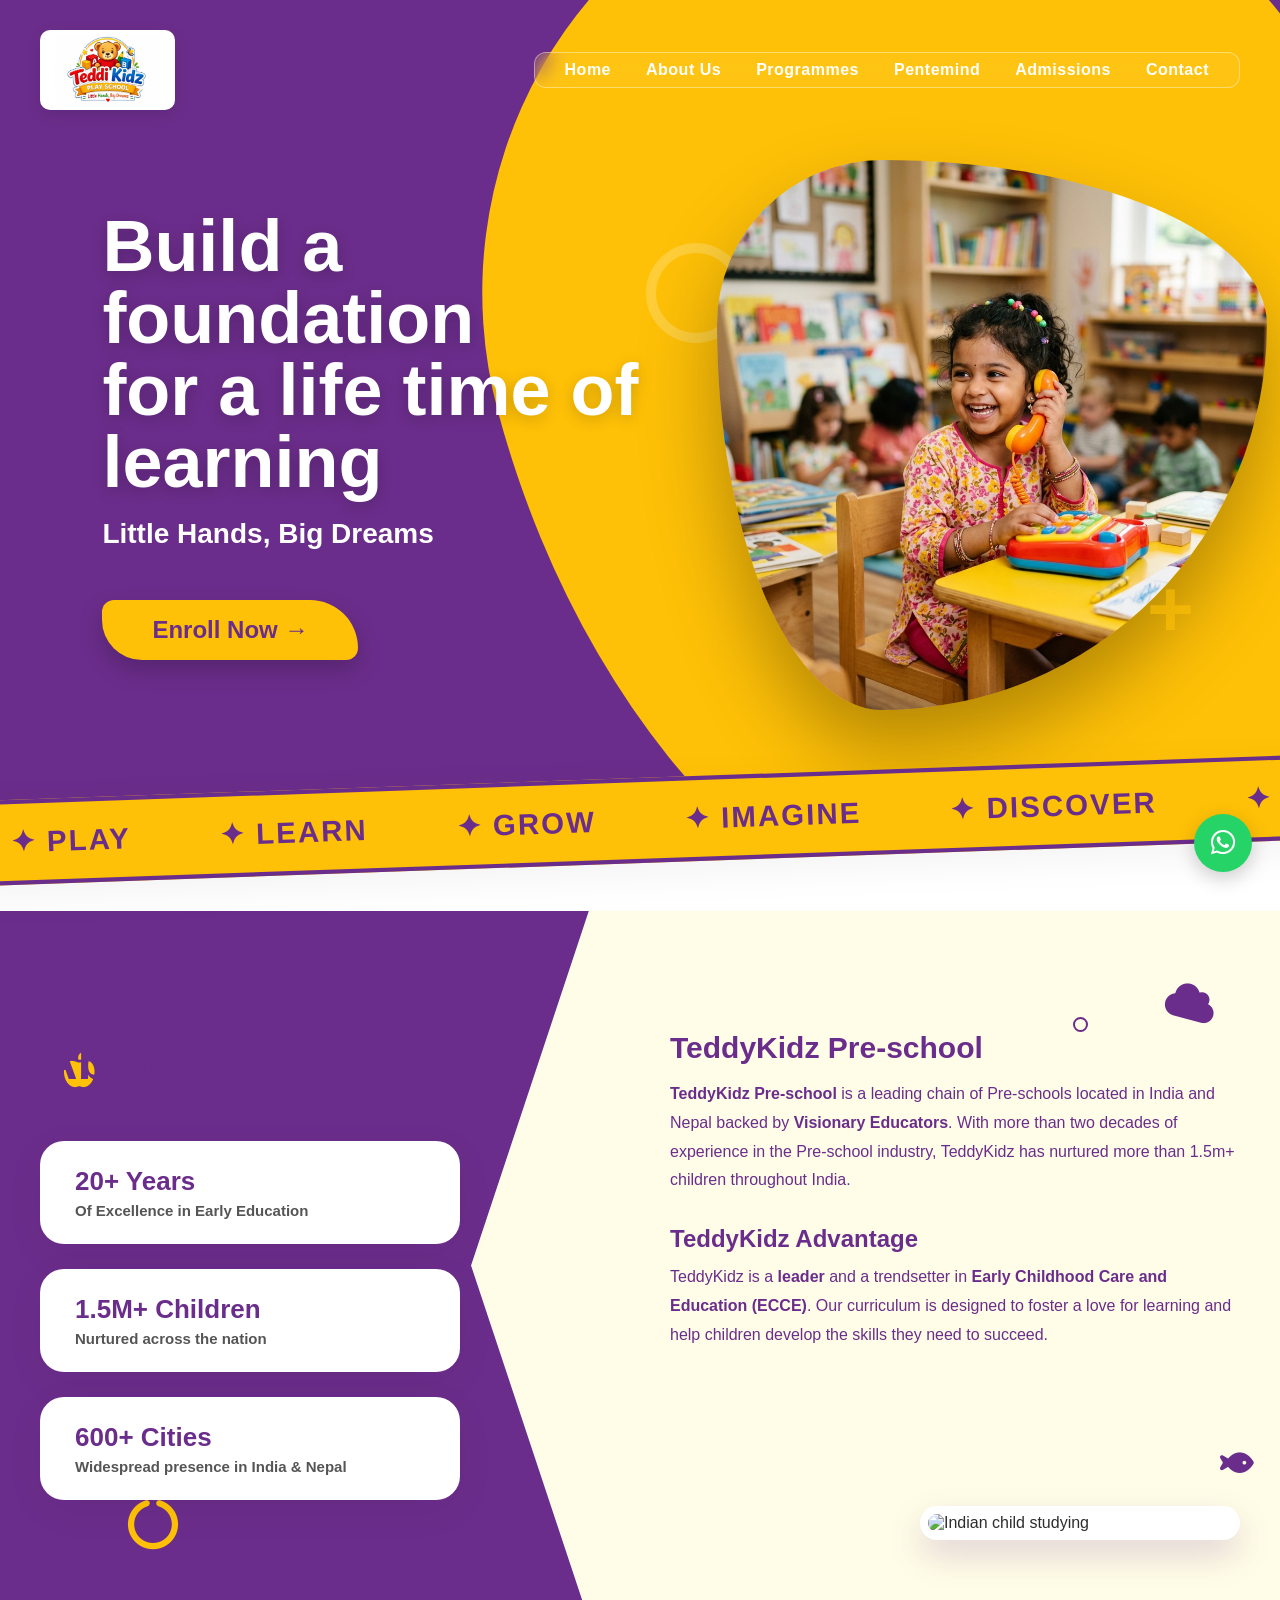
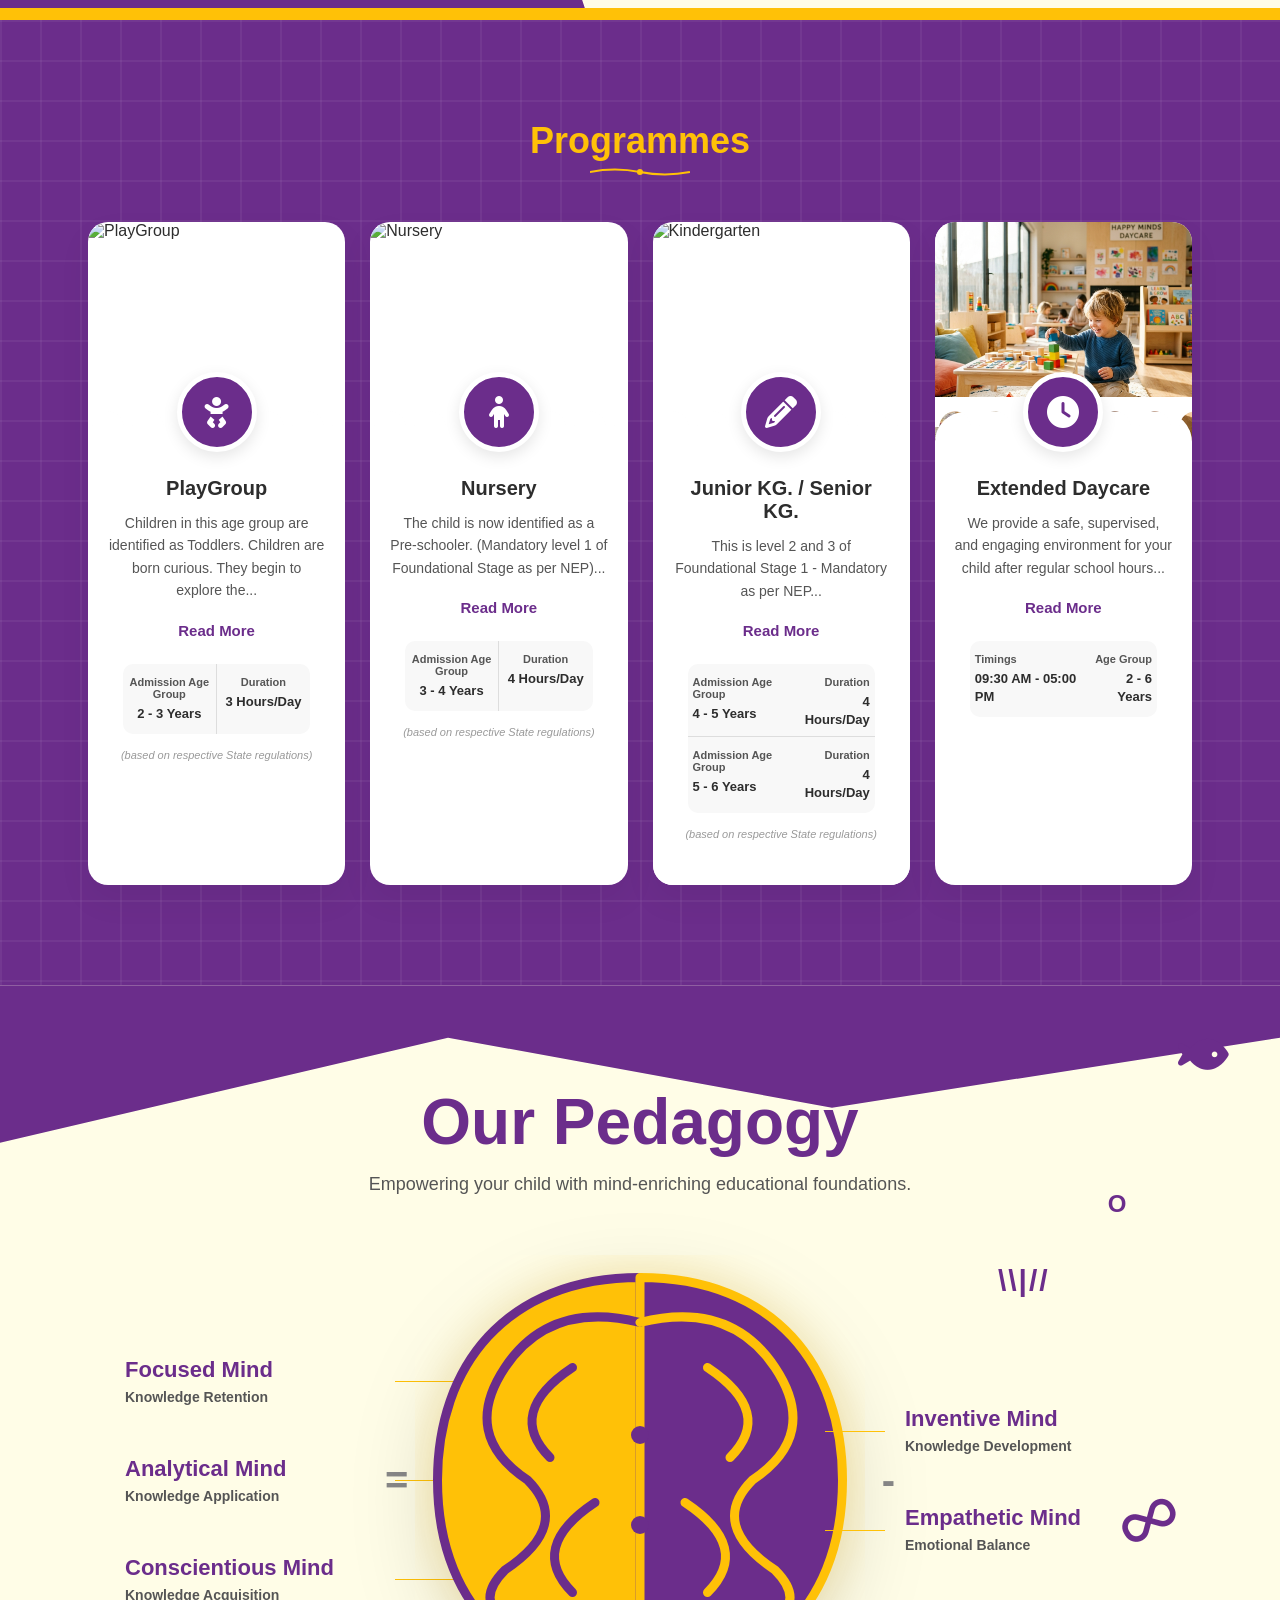
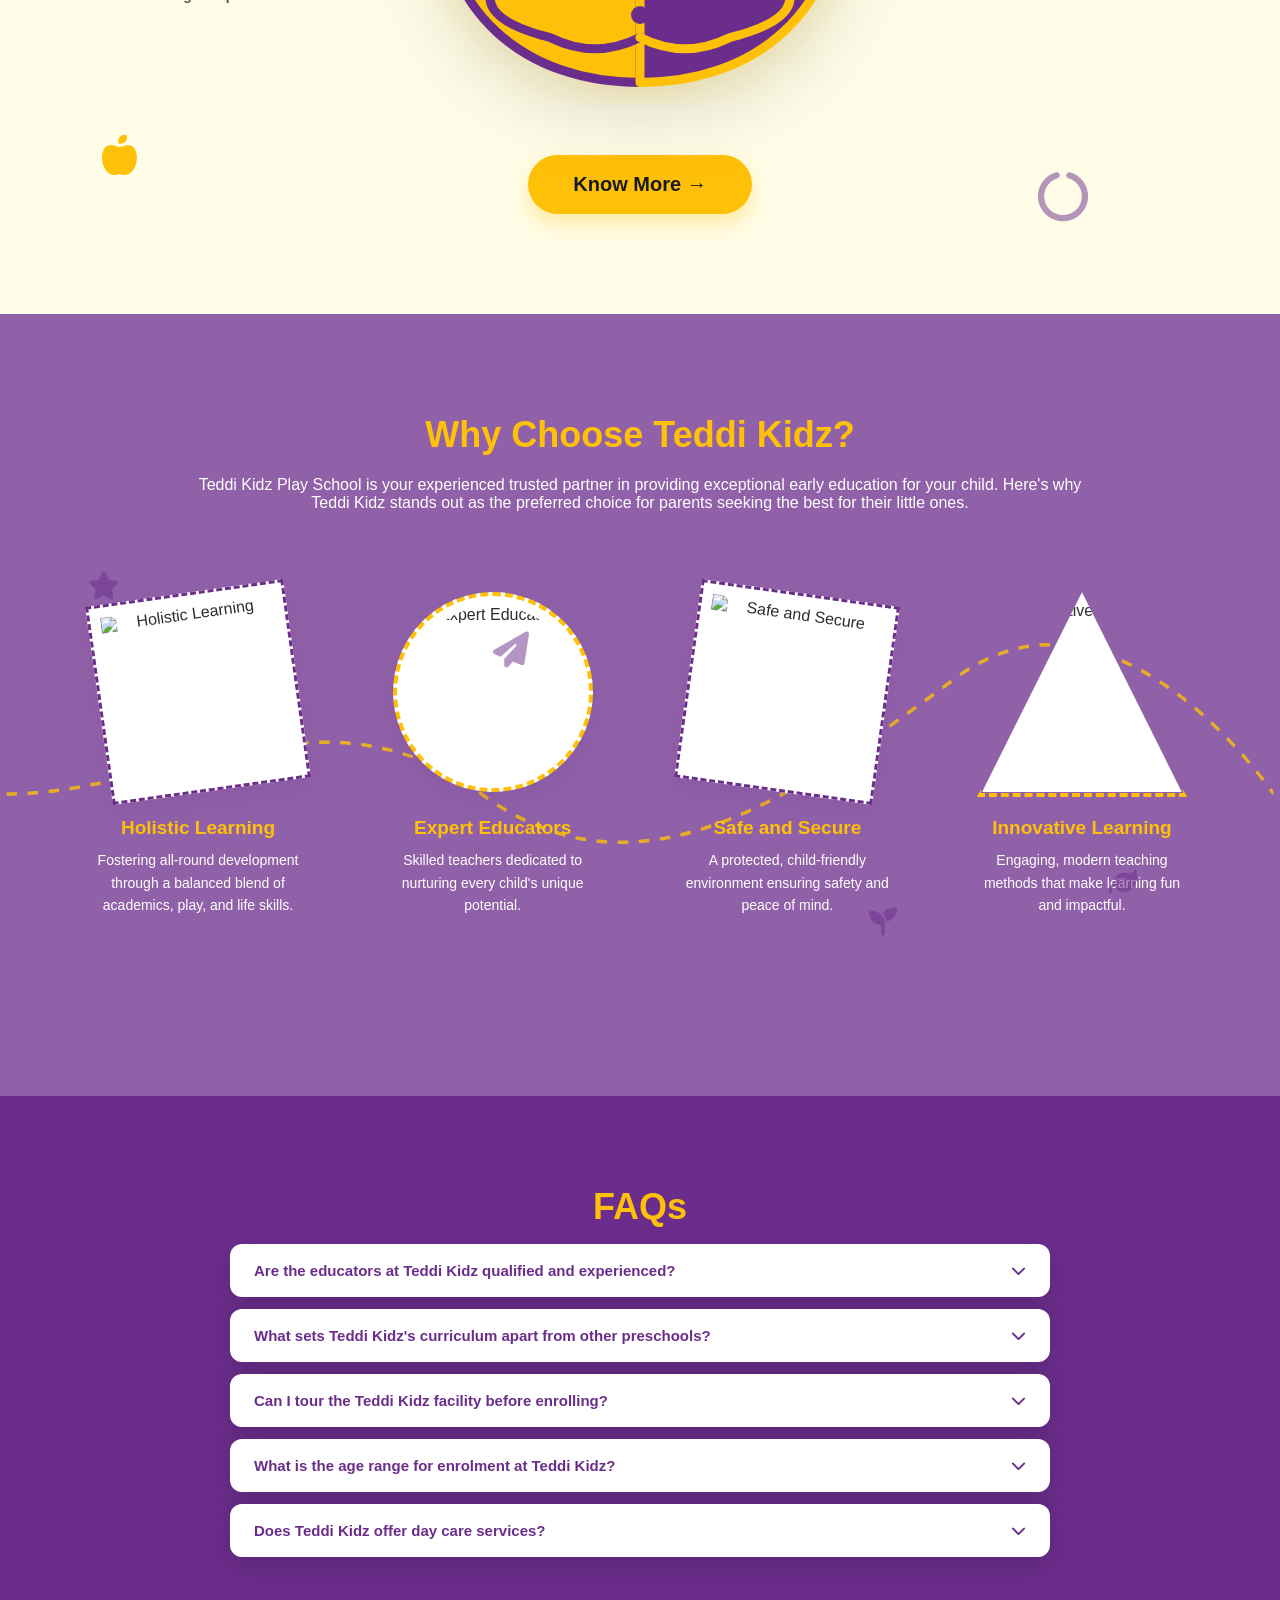
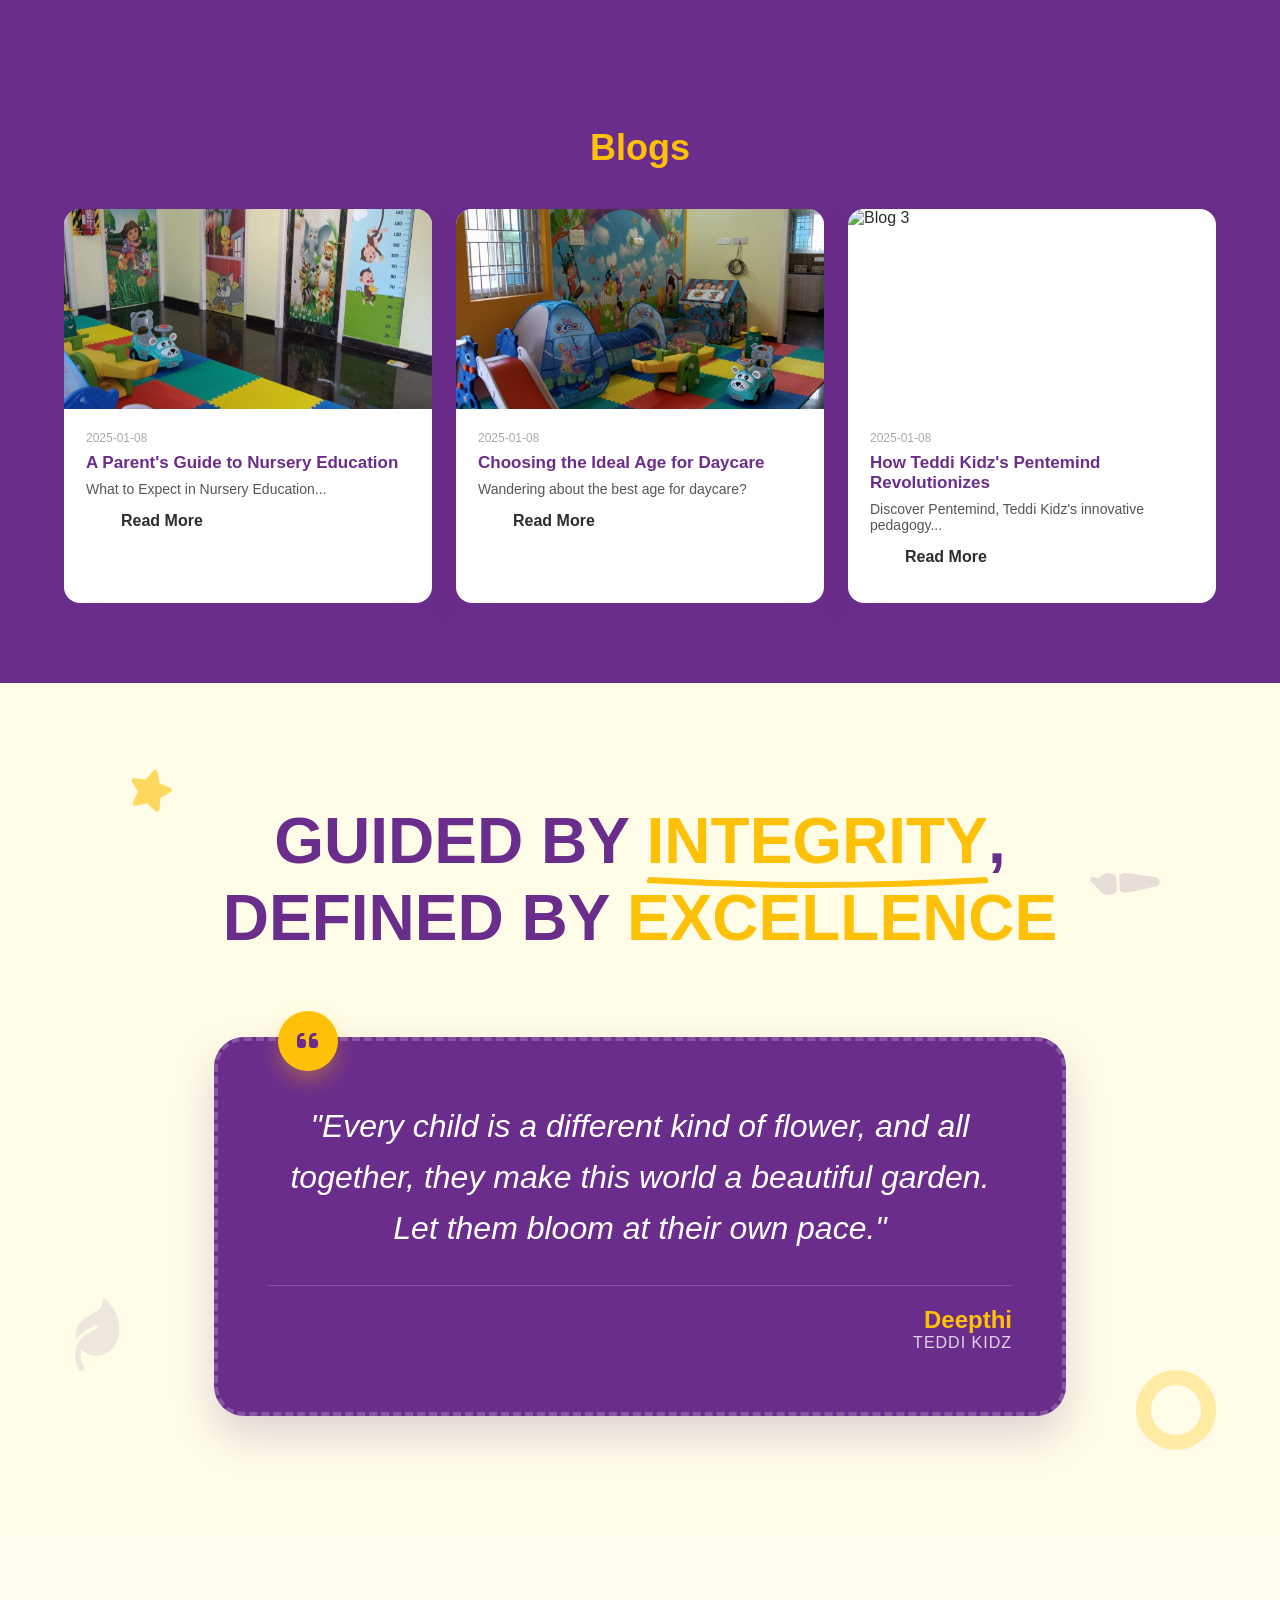
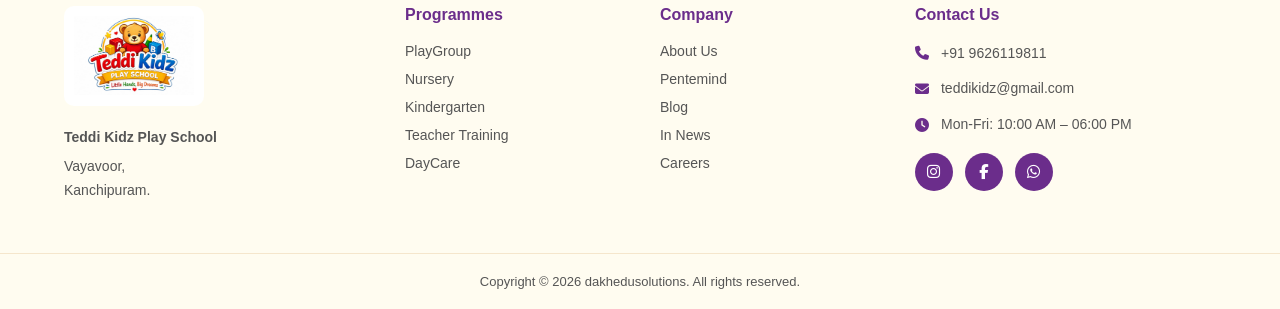
==== index.html @ d8e15eae "Remove Ms. from name" ====
<!DOCTYPE html>
<html lang="en">
<head>
    <meta charset="UTF-8">
    <meta name="viewport" content="width=device-width, initial-scale=1.0">
    <title>TeddyKidz - Build a Foundation for a Lifetime of Learning</title>
    <meta name="description" content="TeddyKidz Preschool - Nurturing little minds with love and creativity. Admission Open!">
    <link rel="preconnect" href="https://fonts.googleapis.com">
    <link rel="preconnect" href="https://fonts.gstatic.com" crossorigin>
    <link href="https://fonts.googleapis.com/css2?family=Outfit:wght@300;400;500;600;700;800;900&display=swap" rel="stylesheet">
    <link rel="stylesheet" href="https://cdnjs.cloudflare.com/ajax/libs/font-awesome/6.5.0/css/all.min.css">
    <link rel="stylesheet" href="style.css">
</head>
<body class="loading">

<!-- ========== HEADER ========== -->
<header class="site-header">
    <nav class="navbar">
        <div class="navbar-inner">
            <a href="#" class="brand">
                <img src="logo.jpg" alt="Teddi Kidz Logo" class="header-logo">
            </a>
            <button class="hamburger" id="hamburger">
                <i class="fas fa-bars"></i>
            </button>
            <div class="main-nav-wrapper">
                <ul class="main-nav" id="main-nav">
                    <li><a href="#home">Home</a></li>
                    <li><a href="#about">About Us</a></li>
                    <li><a href="#programmes">Programmes</a></li>
                    <li><a href="#pedagogy">Pentemind</a></li>
                    <li><a href="#admissions">Admissions</a></li>
                    <li><a href="#contact">Contact</a></li>
                </ul>
            </div>
        </div>
    </nav>
</header>

<!-- ========== HERO ========== -->
<section class="hero" id="home">
    <div class="hero-bg-blobs">
        <div class="blob-1"></div>
        <div class="blob-2"></div>
    </div>
    
    <div class="hero-content">
        <h1>Build a foundation<br>for a life time of<br>learning</h1>
        <p class="hero-tagline">Little Hands, Big Dreams</p>
        <div class="enroll-banner">
            Enroll Now &rarr;
        </div>
    </div>
    
    <div class="hero-right">
        <div class="hero-child-frame">
            <img src="hero_child_1778593123936.png" alt="Happy child" class="hero-child-img">
        </div>
        <div class="deco-plus">+</div>
        <div class="deco-squiggle"></div>
    </div>
</section>

<!-- ========== SCROLLING MARQUEE (Lavender Style) ========== -->
<div class="marquee-wrapper">
    <div class="marquee-content">
        <span>✦ Play</span>
        <span>✦ Learn</span>
        <span>✦ Grow</span>
        <span>✦ Imagine</span>
        <span>✦ Discover</span>
        <span>✦ Play</span>
        <span>✦ Learn</span>
        <span>✦ Grow</span>
        <span>✦ Imagine</span>
        <span>✦ Discover</span>
        <!-- Duplicated for seamless loop -->
        <span>✦ Play</span>
        <span>✦ Learn</span>
        <span>✦ Grow</span>
        <span>✦ Imagine</span>
        <span>✦ Discover</span>
        <span>✦ Play</span>
        <span>✦ Learn</span>
        <span>✦ Grow</span>
        <span>✦ Imagine</span>
        <span>✦ Discover</span>
    </div>
</div>

<!-- ========== ABOUT US ========== -->
<section class="about" id="about">
    <div class="about-wave-bg"></div>
    
    <!-- Floating Doodles -->
    <i class="fas fa-circle-notch doodle d-spiral"></i>
    <i class="fas fa-apple-alt doodle d-apple"></i>
    <i class="fas fa-fish doodle d-fish"></i>
    <i class="fas fa-cloud doodle d-balloon" style="transform: rotate(15deg);"></i>
    <div class="doodle d-circle" style="top: 15%; right: 15%;"></div>
    <div class="doodle d-circle" style="bottom: 25%; left: 35%;"></div>

    <div class="about-container">
        <div class="about-purple-side">
            <h2 class="section-title">About Us</h2>
            <div class="stat-cards-vertical">
                <div class="stat-card-rect" data-reveal>
                    <h5>20+ Years</h5>
                    <p>Of Excellence in Early Education</p>
                </div>
                <div class="stat-card-rect" data-reveal>
                    <h5>1.5M+ Children</h5>
                    <p>Nurtured across the nation</p>
                </div>
                <div class="stat-card-rect" data-reveal>
                    <h5>600+ Cities</h5>
                    <p>Widespread presence in India & Nepal</p>
                </div>
            </div>
        </div>

        <div class="about-cream-side">
            <div class="about-text-content" data-reveal>
                <h3>TeddyKidz Pre-school</h3>
                <p><strong>TeddyKidz Pre-school</strong> is a leading chain of Pre-schools located in India and Nepal backed by <strong>Visionary Educators</strong>. With more than two decades of experience in the Pre-school industry, TeddyKidz has nurtured more than 1.5m+ children throughout India.</p>
                
                <h4>TeddyKidz Advantage</h4>
                <p>TeddyKidz is a <strong>leader</strong> and a trendsetter in <strong>Early Childhood Care and Education (ECCE)</strong>. Our curriculum is designed to foster a love for learning and help children develop the skills they need to succeed.</p>
            </div>
            
            <div class="about-child-bottom" data-reveal>
                <img src="https://images.unsplash.com/photo-1509062522246-3755977927d7?q=80&w=2170&auto=format&fit=crop" alt="Indian child studying" class="about-child-photo-contained">
            </div>
        </div>
    </div>
    <div class="yellow-stripe"></div>
</section>

<!-- ========== PROGRAMMES ========== -->
<section class="programmes" id="programmes">
    <div class="container">
        <h2 class="section-title">Programmes</h2>
        
        <div class="prog-grid">
            <!-- Card 1: PlayGroup -->
            <div class="prog-card" data-reveal>
                <div class="prog-img">
                    <img src="https://images.unsplash.com/photo-1503676260728-1c00da094a0b?ixlib=rb-4.0.3&auto=format&fit=crop&w=800&q=80" alt="PlayGroup">
                </div>
                <div class="prog-content-wrap">
                    <div class="prog-icon-overlap"><i class="fas fa-baby"></i></div>
                    <div class="prog-body">
                        <h3>PlayGroup</h3>
                        <p>Children in this age group are identified as Toddlers. Children are born curious. They begin to explore the...</p>
                        <a href="#" class="prog-read-more">Read More</a>
                        
                        <div class="prog-info-box">
                            <div class="info-item">
                                <label>Admission Age Group</label>
                                <span>2 - 3 Years</span>
                            </div>
                            <div class="info-item">
                                <label>Duration</label>
                                <span>3 Hours/Day</span>
                            </div>
                        </div>
                        <div class="prog-footer-note">(based on respective State regulations)</div>
                    </div>
                </div>
            </div>

            <!-- Card 2: Nursery -->
            <div class="prog-card" data-reveal>
                <div class="prog-img">
                    <img src="https://images.unsplash.com/photo-1516627145497-ae6968895b74?ixlib=rb-4.0.3&auto=format&fit=crop&w=800&q=80" alt="Nursery">
                </div>
                <div class="prog-content-wrap">
                    <div class="prog-icon-overlap"><i class="fas fa-child"></i></div>
                    <div class="prog-body">
                        <h3>Nursery</h3>
                        <p>The child is now identified as a Pre-schooler. (Mandatory level 1 of Foundational Stage as per NEP)...</p>
                        <a href="#" class="prog-read-more">Read More</a>
                        
                        <div class="prog-info-box">
                            <div class="info-item">
                                <label>Admission Age Group</label>
                                <span>3 - 4 Years</span>
                            </div>
                            <div class="info-item">
                                <label>Duration</label>
                                <span>4 Hours/Day</span>
                            </div>
                        </div>
                        <div class="prog-footer-note">(based on respective State regulations)</div>
                    </div>
                </div>
            </div>

            <!-- Card 3: Junior KG. / Senior KG. -->
            <div class="prog-card" data-reveal>
                <div class="prog-img">
                    <img src="https://images.unsplash.com/photo-1509062522246-3755977927d7?ixlib=rb-4.0.3&auto=format&fit=crop&w=800&q=80" alt="Kindergarten">
                </div>
                <div class="prog-content-wrap">
                    <div class="prog-icon-overlap"><i class="fas fa-pencil-alt"></i></div>
                    <div class="prog-body">
                        <h3>Junior KG. / Senior KG.</h3>
                        <p>This is level 2 and 3 of Foundational Stage 1 - Mandatory as per NEP...</p>
                        <a href="#" class="prog-read-more">Read More</a>
                        
                        <div class="prog-info-box">
                            <div class="info-item" style="border-bottom: 1px solid #ddd; border-right: none; grid-column: span 2; padding-bottom: 8px;">
                                <div style="display:flex; justify-content:space-between; width:100%;">
                                    <div style="text-align:left;">
                                        <label>Admission Age Group</label>
                                        <span>4 - 5 Years</span>
                                    </div>
                                    <div style="text-align:right;">
                                        <label>Duration</label>
                                        <span>4 Hours/Day</span>
                                    </div>
                                </div>
                            </div>
                            <div class="info-item" style="grid-column: span 2; border-right: none;">
                                <div style="display:flex; justify-content:space-between; width:100%;">
                                    <div style="text-align:left;">
                                        <label>Admission Age Group</label>
                                        <span>5 - 6 Years</span>
                                    </div>
                                    <div style="text-align:right;">
                                        <label>Duration</label>
                                        <span>4 Hours/Day</span>
                                    </div>
                                </div>
                            </div>
                        </div>
                        <div class="prog-footer-note">(based on respective State regulations)</div>
                    </div>
                </div>
            </div>

            <!-- Card 4: Extended Daycare -->
            <div class="prog-card" data-reveal>
                <div class="prog-img">
                    <img src="daycare_kids.png" alt="Daycare">
                </div>
                <div class="prog-content-wrap">
                    <div class="prog-icon-overlap"><i class="fas fa-clock"></i></div>
                    <div class="prog-body">
                        <h3>Extended Daycare</h3>
                        <p>We provide a safe, supervised, and engaging environment for your child after regular school hours...</p>
                        <a href="#" class="prog-read-more">Read More</a>
                        
                        <div class="prog-info-box">
                            <div class="info-item" style="grid-column: span 2; border-right: none;">
                                <div style="display:flex; justify-content:space-between; width:100%;">
                                    <div style="text-align:left;">
                                        <label>Timings</label>
                                        <span>09:30 AM - 05:00 PM</span>
                                    </div>
                                    <div style="text-align:right;">
                                        <label>Age Group</label>
                                        <span>2 - 6 Years</span>
                                    </div>
                                </div>
                            </div>
                        </div>
                    </div>
                </div>
            </div>
        </div>
    </div>
</section>

<!-- ========== OUR PEDAGOGY ========== -->
<section class="pedagogy-full-layout" id="pedagogy">
    <div class="pedagogy-wave-bg-full"></div>
    

    <!-- Floating Doodles -->
    <i class="fas fa-apple-alt doodle d-apple-full"></i>
    <i class="fas fa-fish doodle d-fish-full"></i>
    <i class="fas fa-circle-notch doodle d-spiral-full"></i>
    
    <!-- Decorative Accents -->
    <div class="doodle d-sunburst">\\|//</div>
    <div class="doodle d-circle-accent">O</div>
    <div class="doodle d-infinity"><i class="fas fa-infinity"></i></div>

    <div class="pedagogy-full-container">
        <!-- Header -->
        <div class="pedagogy-header">
            <h2 class="section-title center mockup-title">Our Pedagogy</h2>
            <p class="pedagogy-subtitle">Empowering your child with mind-enriching educational foundations.</p>
        </div>
        
        <!-- Content Grid -->
        <div class="pedagogy-grid-full">
            <!-- Left Column -->
            <div class="mind-col-full left-col">
                <div class="mind-label-full" data-reveal>
                    <strong>Focused Mind</strong>
                    <span>Knowledge Retention</span>
                    <div class="mind-line-full"></div>
                </div>
                <div class="mind-label-full" data-reveal>
                    <strong>Analytical Mind</strong>
                    <span>Knowledge Application</span>
                    <div class="mind-line-full"></div>
                </div>
                <div class="mind-label-full" data-reveal>
                    <strong>Conscientious Mind</strong>
                    <span>Knowledge Acquisition</span>
                    <div class="mind-line-full"></div>
                </div>
            </div>

            <!-- Center Brain Graphic -->
            <div class="brain-graphic-full" data-reveal>
                <div class="equals-sign">=</div>
                <div class="minus-sign">-</div>
                <svg class="brain-svg-full" viewBox="0 0 200 200" xmlns="http://www.w3.org/2000/svg">
                    <!-- Outer Glow -->
                    <circle cx="100" cy="100" r="95" fill="var(--yellow)" opacity="0.2" filter="blur(10px)" />
                    
                    <!-- Left Hemisphere (Yellow) -->
                    <path d="M100,10 C40,10 10,50 10,100 C10,160 50,190 100,190 L100,10 Z" fill="var(--yellow)" stroke="var(--purple)" stroke-width="4" stroke-linejoin="round"/>
                    
                    <!-- Right Hemisphere (Purple) -->
                    <path d="M100,10 C160,10 190,50 190,100 C190,160 150,190 100,190 L100,10 Z" fill="var(--purple)" stroke="var(--yellow)" stroke-width="4" stroke-linejoin="round"/>
                    
                    <!-- Gyri details (Left) -->
                    <path d="M100,30 Q60,20 40,50 Q20,80 50,100 Q70,120 40,140 Q20,160 60,170 Q80,180 100,170" fill="none" stroke="var(--purple)" stroke-width="4" stroke-linecap="round" stroke-linejoin="round"/>
                    <path d="M70,50 Q40,70 60,90" fill="none" stroke="var(--purple)" stroke-width="4" stroke-linecap="round"/>
                    <path d="M80,110 Q50,130 70,150" fill="none" stroke="var(--purple)" stroke-width="4" stroke-linecap="round"/>
                    
                    <!-- Gyri details (Right) -->
                    <path d="M100,30 Q140,20 160,50 Q180,80 150,100 Q130,120 160,140 Q180,160 140,170 Q120,180 100,170" fill="none" stroke="var(--yellow)" stroke-width="4" stroke-linecap="round" stroke-linejoin="round"/>
                    <path d="M130,50 Q160,70 140,90" fill="none" stroke="var(--yellow)" stroke-width="4" stroke-linecap="round"/>
                    <path d="M120,110 Q150,130 130,150" fill="none" stroke="var(--yellow)" stroke-width="4" stroke-linecap="round"/>
                    
                    <!-- Center Line & Dots -->
                    <circle cx="100" cy="80" r="4" fill="#6B2D8B" />
                    <circle cx="100" cy="120" r="4" fill="#6B2D8B" />
                    <circle cx="100" cy="160" r="4" fill="#6B2D8B" />
                </svg>
            </div>

            <!-- Right Column -->
            <div class="mind-col-full right-col">
                <div class="mind-label-full" data-reveal>
                    <div class="mind-line-full"></div>
                    <strong>Inventive Mind</strong>
                    <span>Knowledge Development</span>
                </div>
                <div class="mind-label-full" data-reveal>
                    <div class="mind-line-full"></div>
                    <strong>Empathetic Mind</strong>
                    <span>Emotional Balance</span>
                </div>
            </div>
        </div>

        <div class="pedagogy-footer-full">
            <a href="#" class="btn btn-yellow-pill">Know More &rarr;</a>
        </div>
    </div>
</section>


<!-- ========== WHY CHOOSE US ========== -->
<section class="whyus" id="whyus">
    <!-- Background Video & Purple Overlay -->
    <video autoplay loop muted playsinline class="whyus-bg-video">
        <source src="WhatsApp%20Video%202026-05-10%20at%2013.29.39.mp4" type="video/mp4">
    </video>
    <div class="whyus-bg-overlay"></div>

    <div class="container">
        <h2 class="section-title center">Why Choose Teddi Kidz?</h2>
        <p class="section-subtitle">Teddi Kidz Play School is your experienced trusted partner in providing exceptional early education for your child. Here's why Teddi Kidz stands out as the preferred choice for parents seeking the best for their little ones.</p>
        
        <div class="why-path-container">
            <!-- Curved Path SVG -->
            <svg class="why-svg-path" viewBox="0 0 1200 300" preserveAspectRatio="none">
                <path d="M0,150 C150,150 300,50 450,150 C600,250 750,150 900,50 C1050,-50 1200,150 1200,150" 
                      fill="none" stroke="#FFC107" stroke-width="3" stroke-dasharray="10,10" />
            </svg>

            <!-- Item 1 -->
            <div class="why-item" data-reveal>
                <i class="fas fa-star why-deco deco-star"></i>
                <div class="why-shape-wrapper">
                    <div class="why-img-container shape-tilted-1">
                        <img src="https://images.unsplash.com/photo-1544367567-0f2fcb009e0b?ixlib=rb-4.0.3&auto=format&fit=crop&w=800&q=80" alt="Holistic Learning">
                    </div>
                </div>
                <h4>Holistic Learning</h4>
                <p>Fostering all-round development through a balanced blend of academics, play, and life skills.</p>
            </div>

            <!-- Item 2 -->
            <div class="why-item" data-reveal>
                <div class="why-shape-wrapper">
                    <div class="why-img-container shape-circle">
                        <img src="https://images.unsplash.com/photo-1577896851231-70ef18881754?ixlib=rb-4.0.3&auto=format&fit=crop&w=800&q=80" alt="Expert Educators">
                    </div>
                </div>
                <h4>Expert Educators</h4>
                <p>Skilled teachers dedicated to nurturing every child's unique potential.</p>
                <i class="fas fa-paper-plane why-deco deco-plane"></i>
            </div>

            <!-- Item 3 -->
            <div class="why-item" data-reveal>
                <div class="why-shape-wrapper">
                    <div class="why-img-container shape-tilted-2">
                        <img src="https://images.unsplash.com/photo-1516627145497-ae6968895b74?ixlib=rb-4.0.3&auto=format&fit=crop&w=800&q=80" alt="Safe and Secure">
                    </div>
                </div>
                <h4>Safe and Secure</h4>
                <p>A protected, child-friendly environment ensuring safety and peace of mind.</p>
                <i class="fas fa-seedling why-deco deco-flower"></i>
            </div>

            <!-- Item 4 -->
            <div class="why-item" data-reveal>
                <div class="why-shape-wrapper">
                    <div class="triangle-border"></div>
                    <div class="why-img-container shape-triangle">
                        <img src="https://images.unsplash.com/photo-1503676260728-1c00da094a0b?ixlib=rb-4.0.3&auto=format&fit=crop&w=800&q=80" alt="Innovative Learning">
                    </div>
                </div>
                <h4>Innovative Learning</h4>
                <p>Engaging, modern teaching methods that make learning fun and impactful.</p>
                <i class="fas fa-leaf why-deco deco-cherries"></i>
            </div>
        </div>
    </div>
</section>



<!-- ========== FAQs ========== -->
<section class="faqs" id="faqs">
    <div class="container">
        <h2 class="section-title center">FAQs</h2>
        <div class="faq-list">
            <div class="faq-item">
                <button class="faq-q">Are the educators at Teddi Kidz qualified and experienced? <i class="fas fa-chevron-down"></i></button>
                <div class="faq-a"><p>Yes. All our educators are trained under our comprehensive Teacher Training Programme, ensuring the highest standards of early childhood education.</p></div>
            </div>
            <div class="faq-item">
                <button class="faq-q">What sets Teddi Kidz's curriculum apart from other preschools? <i class="fas fa-chevron-down"></i></button>
                <div class="faq-a"><p>Our Pentemind pedagogy nurtures five distinct learning minds, promoting holistic development in every child.</p></div>
            </div>
            <div class="faq-item">
                <button class="faq-q">Can I tour the Teddi Kidz facility before enrolling? <i class="fas fa-chevron-down"></i></button>
                <div class="faq-a"><p>Absolutely! We welcome parents to schedule a visit anytime during school hours to see our facilities and meet our educators.</p></div>
            </div>
            <div class="faq-item">
                <button class="faq-q">What is the age range for enrolment at Teddi Kidz? <i class="fas fa-chevron-down"></i></button>
                <div class="faq-a"><p>We accept children from 2 years up to 6 years across our PlayGroup, Nursery, Junior KG, and Senior KG programmes.</p></div>
            </div>
            <div class="faq-item">
                <button class="faq-q">Does Teddi Kidz offer day care services? <i class="fas fa-chevron-down"></i></button>
                <div class="faq-a"><p>Yes, we offer extended day care services for working parents with safe, supervised, and activity-filled afternoon sessions.</p></div>
            </div>
        </div>
    </div>
</section>

<!-- ========== BLOGS ========== -->
<section class="blogs" id="blog">
    <div class="container">
        <h2 class="section-title center">Blogs</h2>
        <div class="blog-grid">
            <div class="blog-card" data-reveal>
                <div class="blog-thumb"><img src="live%20image%201.jpeg" alt="Blog 1"></div>
                <div class="blog-body">
                    <span class="blog-date">2025-01-08</span>
                    <h4>A Parent's Guide to Nursery Education</h4>
                    <p>What to Expect in Nursery Education...</p>
                    <a href="#" class="btn btn-purple-sm">Read More</a>
                </div>
            </div>
            <div class="blog-card" data-reveal>
                <div class="blog-thumb"><img src="live%20image%202.jpeg" alt="Blog 2"></div>
                <div class="blog-body">
                    <span class="blog-date">2025-01-08</span>
                    <h4>Choosing the Ideal Age for Daycare</h4>
                    <p>Wandering about the best age for daycare?</p>
                    <a href="#" class="btn btn-purple-sm">Read More</a>
                </div>
            </div>
            <div class="blog-card" data-reveal>
                <div class="blog-thumb"><img src="https://images.unsplash.com/photo-1509062522246-3755977927d7?ixlib=rb-4.0.3&auto=format&fit=crop&w=800&q=80" alt="Blog 3"></div>
                <div class="blog-body">
                    <span class="blog-date">2025-01-08</span>
                    <h4>How Teddi Kidz's Pentemind Revolutionizes</h4>
                    <p>Discover Pentemind, Teddi Kidz's innovative pedagogy...</p>
                    <a href="#" class="btn btn-purple-sm">Read More</a>
                </div>
            </div>
        </div>
    </div>
</section>

<!-- ========== GUIDING PRINCIPLES & QUOTE ========== -->
<section class="guiding-principles" style="background: var(--cream); padding: 120px 20px; position: relative; overflow: hidden;">
    
    <!-- Decorative Elements -->
    <i class="fas fa-star" style="position: absolute; top: 10%; left: 10%; font-size: 40px; color: var(--yellow); opacity: 0.6; transform: rotate(15deg);"></i>
    <i class="fas fa-leaf" style="position: absolute; bottom: 20%; left: 5%; font-size: 60px; color: var(--purple); opacity: 0.1; transform: rotate(-30deg);"></i>
    <i class="fas fa-paint-brush" style="position: absolute; top: 20%; right: 10%; font-size: 50px; color: var(--purple); opacity: 0.15; transform: rotate(45deg);"></i>
    <div style="position: absolute; bottom: 10%; right: 5%; width: 80px; height: 80px; border: 15px solid var(--yellow); border-radius: 50%; opacity: 0.3;"></div>
    
    <!-- Top Part: Guided by Integrity -->
    <div class="container" style="text-align: center; margin-bottom: 80px; position: relative; z-index: 2;">
        <h2 style="font-size: clamp(2.5rem, 6vw, 4rem); font-weight: 900; line-height: 1.2; color: var(--purple); text-transform: uppercase; margin: 0;">
            Guided by <span style="color: var(--yellow); position: relative; display: inline-block;">Integrity
                <svg width="100%" height="20" style="position: absolute; bottom: -10px; left: 0;" viewBox="0 0 100 20" preserveAspectRatio="none"><path d="M0,10 Q50,20 100,10" stroke="var(--yellow)" stroke-width="6" fill="none"/></svg>
            </span>,<br>
            Defined by <span style="color: var(--yellow);">Excellence</span>
        </h2>
    </div>

    <!-- Bottom Part: Quote by Ms. Deepthi -->
    <div class="container" style="max-width: 900px; margin: 0 auto; position: relative; z-index: 2;">
        <div style="background: var(--purple); border-radius: 30px; padding: 60px 50px; position: relative; box-shadow: 0 20px 40px rgba(107, 45, 139, 0.2); border: 4px dashed rgba(255,255,255,0.2);">
            <!-- Quote Icon -->
            <div style="position: absolute; top: -30px; left: 60px; width: 60px; height: 60px; background: var(--yellow); border-radius: 50%; display: flex; align-items: center; justify-content: center; font-size: 24px; color: var(--purple); box-shadow: 0 10px 20px rgba(255, 193, 7, 0.3);">
                <i class="fas fa-quote-left"></i>
            </div>
            
            <p style="color: var(--white); font-size: clamp(1.4rem, 3.5vw, 2rem); font-style: italic; line-height: 1.6; text-align: center; margin-bottom: 30px; font-weight: 300;">
                "Every child is a different kind of flower, and all together, they make this world a beautiful garden. Let them bloom at their own pace."
            </p>
            
            <div style="text-align: right; border-top: 1px solid rgba(255,255,255,0.2); padding-top: 20px;">
                <h4 style="color: var(--yellow); font-size: 1.5rem; margin: 0; font-weight: 700;">Deepthi</h4>
                <span style="color: rgba(255,255,255,0.8); font-size: 1rem; font-weight: 500; text-transform: uppercase; letter-spacing: 1px;">Teddi Kidz</span>
            </div>
        </div>
    </div>
</section>

<!-- ========== FOOTER ========== -->
<footer class="site-footer">
    <div class="container footer-grid">
        <div class="f-col f-brand">
            <img src="logo.jpg" alt="Teddi Kidz Logo" class="footer-logo">
            <p class="f-company">Teddi Kidz Play School</p>
            <p>Vayavoor,<br>Kanchipuram.</p>
        </div>
        <div class="f-col">
            <h4>Programmes</h4>
            <ul>
                <li><a href="#">PlayGroup</a></li>
                <li><a href="#">Nursery</a></li>
                <li><a href="#">Kindergarten</a></li>
                <li><a href="#">Teacher Training</a></li>
                <li><a href="#">DayCare</a></li>
            </ul>
        </div>
        <div class="f-col">
            <h4>Company</h4>
            <ul>
                <li><a href="#">About Us</a></li>
                <li><a href="#">Pentemind</a></li>
                <li><a href="#">Blog</a></li>
                <li><a href="#">In News</a></li>
                <li><a href="#">Careers</a></li>
            </ul>
        </div>
        <div class="f-col f-contact">
            <h4>Contact Us</h4>
            <p><i class="fas fa-phone"></i> +91 9626119811</p>
            <p><i class="fas fa-envelope"></i> teddikidz@gmail.com</p>
            <p><i class="fas fa-clock"></i> Mon-Fri: 10:00 AM – 06:00 PM</p>
            <div class="footer-socials">
                <a href="#"><i class="fab fa-instagram"></i></a>
                <a href="#"><i class="fab fa-facebook-f"></i></a>
                <a href="https://wa.me/919626119811" target="_blank"><i class="fab fa-whatsapp"></i></a>
            </div>
        </div>
    </div>
    <div class="footer-bottom">
        <p>Copyright &copy; 2026 dakhedusolutions. All rights reserved.</p>
    </div>
</footer>

<!-- WhatsApp Floating -->
<a href="https://wa.me/919626119811" class="whatsapp-fab" target="_blank">
    <i class="fab fa-whatsapp"></i>
</a>

<script src="script.js"></script>
</body>
</html>
---- style.css ----
/* =========================================
   TEDDYKIDZ - Complete Stylesheet
   Matching Kidzee.com UI Design
   ========================================= */

:root {
    --purple: #6B2D8B;
    --yellow: #FFC107;
    --lavender: #F3E5F5;
    --white: #ffffff;
    --cream: #FFFDE7;
    --grey: #555555;
    --text: #2D2D2D;
    --text-muted: #555555;
    --light-bg: #F8F9FA;
    --shadow: 0 10px 30px rgba(107, 45, 139, 0.1);
    --shadow-soft: 0 10px 40px rgba(0, 0, 0, 0.05);
    --transition: all 0.3s cubic-bezier(0.4, 0, 0.2, 1);
    --radius: 16px;
    --border-radius: 24px;
}

/* Page Entry Animations */
body.loading {
    overflow: hidden;
}

.hero-content {
    opacity: 0;
    transform: translateY(30px);
    transition: all 0.8s cubic-bezier(0.16, 1, 0.3, 1) 0.2s;
}

body.loaded .hero-content {
    opacity: 1;
    transform: translateY(0);
}

.hero-tagline {
    opacity: 0;
    transform: translateY(20px);
    transition: all 0.8s cubic-bezier(0.16, 1, 0.3, 1) 0.4s;
}

body.loaded .hero-tagline {
    opacity: 1;
    transform: translateY(0);
}

.enroll-banner {
    opacity: 0;
    transform: scale(0.9);
    transition: all 0.8s cubic-bezier(0.16, 1, 0.3, 1) 0.6s;
}

body.loaded .enroll-banner {
    opacity: 1;
    transform: scale(1);
}

.site-header {
    transform: translateY(-100%);
    transition: transform 0.8s cubic-bezier(0.16, 1, 0.3, 1);
}

body.loaded .site-header {
    transform: translateY(0);
}

@import url('https://fonts.googleapis.com/css2?family=Poppins:wght@400;600;700;800;900&display=swap');

*, *::before, *::after { margin:0; padding:0; box-sizing:border-box; }
html { scroll-behavior: smooth; }
body { font-family:'Poppins', sans-serif; color:var(--text); overflow-x:hidden; }
img { max-width:100%; display:block; }
a { text-decoration:none; color:inherit; transition:var(--transition); }
ul { list-style:none; }

.container { max-width:1200px; margin:0 auto; padding:0 24px; }

/* ---- BUTTONS ---- */
.btn { display:inline-flex; align-items:center; gap:10px; padding:15px 35px; border-radius:50px; font-weight:800; font-size:16px; cursor:pointer; border:none; transition:var(--transition); }
.btn-yellow { background:var(--yellow); color:var(--purple); box-shadow:0 4px 10px rgba(255, 193, 7, 0.2); }
.btn-yellow:hover { transform:translateY(-2px); box-shadow:0 6px 15px rgba(255, 193, 7, 0.3); }

/* ---- REVEAL ANIMATION ---- */
[data-reveal] {
    opacity: 0;
    transform: translateY(30px);
    transition: opacity 0.6s ease-out, transform 0.6s ease-out;
}
[data-reveal].visible {
    opacity: 1;
    transform: translateY(0);
}

/* Background Particles (Fixed) */
.particle-bg {
    position: absolute;
    top: 0; left: 0; width: 100%; height: 100%;
    pointer-events: none;
    z-index: 1;
}
.dot {
    position: absolute;
    width: 4px; height: 4px;
    background: var(--white);
    border-radius: 50%;
    opacity: 0.3;
}

/* ---- SECTION TITLES ---- */
.section-title { font-size:36px; font-weight:800; color:var(--purple); margin-bottom:16px; }
.section-title.center { text-align:center; }
.section-title.left { text-align:left; }
.section-title.yellow { color:var(--yellow); }
.section-subtitle { text-align:center; color:var(--text-muted); max-width:700px; margin:0 auto 50px; font-size:15px; }

/* ===================
   HEADER (Integrated)
=================== */
.site-header { position:absolute; top:0; left:0; width:100%; z-index:1000; padding:30px 0; }

.navbar-inner { display:flex; align-items:center; justify-content:space-between; max-width:1300px; margin:0 auto; padding:0 40px; }
.brand { display:flex; align-items:center; }
.header-logo { height:80px; object-fit:contain; background:var(--white); padding:5px 15px; border-radius:10px; box-shadow:0 5px 15px rgba(0,0,0,0.1); }
.hamburger { display: none; }
.main-nav-wrapper { border:1.5px solid rgba(255,255,255,0.4); border-radius:12px; padding:8px 30px; display:flex; gap:30px; background:rgba(255,255,255,0.05); backdrop-filter:blur(10px); }
.main-nav { display:flex; gap:35px; }
.main-nav a { color:var(--white); font-weight:700; font-size:16px; letter-spacing:0.5px; }
.main-nav a:hover { color:var(--yellow); text-shadow: 0 0 10px rgba(255,210,0,0.4); }

/* ===================
   HERO (Organic Blob Style)
=================== */
.hero {
    position:relative;
    min-height:90vh;
    background:var(--purple);
    display:flex;
    align-items:center;
    overflow:hidden;
    color:var(--white);
    padding:120px 0 60px;
}

.hero-bg-blobs {
    position:absolute;
    top:0; left:0; width:100%; height:100%;
    z-index:1;
}

.blob-1 { 
    position:absolute; width:100%; height:100%; 
    background: var(--purple); 
    top:0; left:0; 
}

.blob-2 { 
    position:absolute; width:70%; height:140%; 
    background:var(--yellow); 
    right:-10%; top:-20%; 
    border-radius:50% 50% 50% 50% / 40% 40% 60% 60%;
    transform: rotate(-15deg);
    z-index:2;
}

.hero-content { 
    position:relative; z-index:10; width:55%; padding-left:8%; 
    animation: fadeInUp 1s ease-out;
}

.hero-content h1 { 
    font-size:72px; font-weight:900; line-height:1; margin-bottom:20px; 
    text-shadow: 0 4px 15px rgba(0,0,0,0.2);
}

.hero-tagline { 
    font-size:28px; font-weight:600; margin-bottom:50px; 
    color:var(--white); opacity:1;
}

.enroll-banner {
    display:inline-flex;
    align-items:center;
    background:var(--yellow);
    color:var(--purple);
    padding:16px 50px;
    font-size:24px;
    font-weight:900;
    border-radius:15px 60px 15px 50px;
    transform:rotate(-3deg);
    cursor:pointer;
    box-shadow: 0 10px 25px rgba(0,0,0,0.2);
    transition:var(--transition);
}
.enroll-banner:hover { transform:rotate(0deg) scale(1.08); box-shadow: 0 15px 35px rgba(0,0,0,0.3); }

.hero-right { position:relative; z-index:10; width:45%; display:flex; justify-content:center; align-items:center; }
.hero-child-frame {
    position:relative;
    width:550px; height:550px;
    border-radius:30% 70% 70% 30% / 30% 30% 70% 70%;
    box-shadow:0 40px 80px rgba(0,0,0,0.3);
    animation:blobAnimate 12s infinite ease-in-out;
    z-index:5;
}

@keyframes blobAnimate {
    0%,100% { border-radius:30% 70% 70% 30% / 30% 30% 70% 70%; }
    33% { border-radius:50% 50% 30% 70% / 50% 30% 70% 40%; }
    66% { border-radius:70% 30% 50% 50% / 30% 60% 40% 70%; }
}

.hero-child-img { 
    width:100%; height:100%; object-fit:cover; 
    border-radius: inherit;
}

.deco-plus { position:absolute; font-size:80px; color:var(--yellow); font-weight:900; bottom:10%; right:15%; opacity:0.6; z-index:11; }
.deco-squiggle { 
    position:absolute; top:15%; left:-10%; width:100px; height:100px; 
    border:10px solid rgba(255,255,255,0.2); border-radius:50%; 
    z-index:1;
}

@keyframes fadeInUp {
    from { opacity:0; transform: translateY(30px); }
    to { opacity:1; transform: translateY(0); }
}

/* ===================
   SCROLLING MARQUEE (Lavender Style)
=================== */
.marquee-wrapper {
    background: var(--yellow);
    padding: 20px 0;
    overflow: hidden;
    white-space: nowrap;
    position: relative;
    border-top: 4px solid var(--purple);
    border-bottom: 4px solid var(--purple);
    transform: rotate(-2deg) scale(1.05); /* Slight tilt for that modern SaaS startup feel */
    margin-top: -30px;
    margin-bottom: 50px;
    z-index: 20;
    box-shadow: var(--shadow-soft);
}

.marquee-content {
    display: inline-block;
    animation: marquee-scroll 25s linear infinite;
}

.marquee-content span {
    font-size: 28px;
    font-weight: 900;
    color: var(--purple);
    text-transform: uppercase;
    margin: 0 40px;
    letter-spacing: 2px;
}

@keyframes marquee-scroll {
    0% { transform: translateX(0); }
    100% { transform: translateX(-50%); }
}

/* ===================
   ABOUT (Organic Wavy Style)
=================== */
.about { 
    padding: 120px 0; 
    position: relative; 
    background: var(--cream); /* Right side base */
    overflow: hidden;
    display: flex;
    align-items: center;
}

/* Wavy Purple Background Blob */
.about-wave-bg {
    position: absolute;
    top: 0; left: 0; width: 46%; height: 100%;
    background: var(--purple);
    clip-path: polygon(0% 0%, 100% 0%, 80% 50%, 100% 100%, 0% 100%);
    z-index: 1;
}

.about-container {
    position: relative;
    z-index: 10;
    width: 100%;
    max-width: 1300px;
    margin: 0 auto;
    display: grid;
    grid-template-columns: 1fr 1fr;
    gap: 60px;
    padding: 0 40px;
}

.about-purple-side { color: var(--white); z-index: 15; }
.about-cream-side { color: var(--text); z-index: 15; position: relative; }

.about-purple-side .section-title { 
    color: var(--purple); /* Rule: Red headings */
    font-size: 52px; 
    font-weight: 900; 
    margin-bottom: 50px;
    text-align: left;
}

.stat-cards-vertical {
    display: flex;
    flex-direction: column;
    gap: 25px;
    max-width: 420px;
}

.stat-card-rect {
    background: var(--white);
    padding: 25px 35px;
    border-radius: var(--border-radius);
    box-shadow: var(--shadow-soft);
    animation: bob 4s infinite ease-in-out;
}
.stat-card-rect:nth-child(2) { animation-delay: -1.5s; }
.stat-card-rect:nth-child(3) { animation-delay: -3s; }

.stat-card-rect h5 { color: var(--purple); font-size: 26px; font-weight: 800; margin-bottom: 5px; }
.stat-card-rect p { color: var(--grey); font-size: 15px; font-weight: 600; }

/* Floating Doodles */
.doodle {
    position: absolute;
    pointer-events: none;
    z-index: 5;
    animation: bob 5s infinite ease-in-out;
}

.d-balloon { top: 10%; right: 5%; font-size: 40px; color: var(--purple); }
.d-fish { bottom: 20%; right: 2%; font-size: 30px; color: var(--purple); }
.d-apple { top: 20%; left: 5%; font-size: 35px; color: var(--yellow); }
.d-spiral { bottom: 10%; left: 10%; font-size: 50px; color: var(--yellow); }
.d-circle { width: 15px; height: 15px; border: 2px solid var(--purple); border-radius: 50%; }

.about-cream-side h3 { color: var(--purple); font-size: 30px; font-weight: 900; margin-bottom: 15px; }
.about-cream-side h4 { color: var(--purple); font-size: 24px; font-weight: 800; margin: 30px 0 10px; }
.about-cream-side p { color: var(--purple); font-size: 16px; line-height: 1.8; margin-bottom: 20px; }


.about-child-bottom {
    position: absolute;
    bottom: -40px;
    right: 0;
    width: 320px;
}

.about-child-photo-contained {
    width: 100%; height: auto;
    border-radius: 25px;
    border: 8px solid var(--white);
    box-shadow: 0 15px 35px rgba(107, 45, 139, 0.2);
    object-fit: contain;
    background: var(--white);
}

.yellow-stripe {
    position: absolute;
    bottom: 0; left: 0; width: 100%; height: 12px;
    background: var(--yellow);
    z-index: 20;
}

@keyframes bob {
    0%, 100% { transform: translateY(0); }
    50% { transform: translateY(-15px); }
}

/* ===================
   PROGRAMMES (Kidzee Scalloped Style)
=================== */
.programmes {
    padding: 100px 0;
    background-color: var(--purple);
    background-image: 
        linear-gradient(rgba(255,255,255,0.05) 2px, transparent 2px),
        linear-gradient(90deg, rgba(255,255,255,0.05) 2px, transparent 2px);
    background-size: 40px 40px;
    position: relative;
    overflow: hidden;
}

.programmes .section-title { 
    color: var(--yellow); 
    text-align: center; 
    margin-bottom: 60px;
    position: relative;
    display: inline-block;
    left: 50%;
    transform: translateX(-50%);
}

.programmes .section-title::after {
    content: '';
    position: absolute;
    bottom: -15px;
    left: 50%;
    transform: translateX(-50%);
    width: 100px;
    height: 10px;
    background: url('data:image/svg+xml;utf8,<svg xmlns="http://www.w3.org/2000/svg" viewBox="0 0 100 10" preserveAspectRatio="none"><path d="M0,5 Q25,0 50,5 T100,5" fill="none" stroke="%23FFC107" stroke-width="2"/><circle cx="50" cy="5" r="3" fill="%23FFC107"/></svg>') no-repeat center;
    background-size: contain;
}

.prog-grid {
    display: grid;
    grid-template-columns: repeat(4, 1fr);
    gap: 25px;
    max-width: 1300px;
    margin: 0 auto;
    padding: 0 24px;
}

.prog-card {
    background: var(--white);
    border-radius: 20px;
    overflow: hidden;
    box-shadow: 0 15px 35px rgba(0,0,0,0.05);
    display: flex;
    flex-direction: column;
    transition: var(--transition);
}

.prog-card:hover {
    transform: translateY(-10px);
    box-shadow: 0 20px 45px rgba(107, 45, 139, 0.15);
}

.prog-img {
    height: 220px;
    position: relative;
}

.prog-img img {
    width: 100%; height: 100%;
    object-fit: cover;
}

/* Scalloped Edge Effect */
.prog-content-wrap {
    position: relative;
    padding-top: 40px;
    background: var(--white);
    margin-top: -30px; /* Overlap the image */
    border-radius: 30px 30px 0 0;
}

.prog-content-wrap::before {
    content: '';
    position: absolute;
    top: -15px;
    left: 0;
    width: 100%;
    height: 30px;
    background-image: radial-gradient(circle at 50% 100%, transparent 15px, white 16px);
    background-size: 40px 30px;
    background-repeat: repeat-x;
}

.prog-icon-overlap {
    position: absolute;
    top: -40px;
    left: 50%;
    transform: translateX(-50%);
    width: 80px;
    height: 80px;
    background: var(--purple);
    border-radius: 50%;
    border: 5px solid var(--white);
    display: flex;
    align-items: center;
    justify-content: center;
    color: var(--white);
    font-size: 32px;
    z-index: 10;
    box-shadow: 0 5px 15px rgba(0,0,0,0.1);
}

.prog-body {
    padding: 25px 20px;
    text-align: center;
    flex-grow: 1;
}

.prog-body h3 { 
    color: var(--text); 
    font-size: 20px; 
    font-weight: 800; 
    margin-bottom: 12px; 
}

.prog-body p { 
    color: var(--text-muted); 
    font-size: 14px; 
    line-height: 1.6; 
    margin-bottom: 20px;
    min-height: 60px;
}

.prog-read-more {
    color: var(--purple);
    font-weight: 700;
    font-size: 15px;
    display: inline-block;
    margin-bottom: 25px;
}

/* Split Info Box */
.prog-info-box {
    background: #f8f8f8;
    display: grid;
    grid-template-columns: 1fr 1fr;
    border-radius: 10px;
    margin: 0 15px 15px;
}

.info-item {
    padding: 12px 5px;
    border-right: 1px solid #ddd;
}
.info-item:last-child { border-right: none; }

.info-item label { 
    display: block; 
    font-size: 11px; 
    color: var(--text-muted); 
    font-weight: 600; 
    margin-bottom: 4px;
}

.info-item span { 
    font-size: 13px; 
    font-weight: 700; 
    color: var(--text); 
}

.prog-footer-note {
    font-size: 11px;
    color: #999;
    padding-bottom: 20px;
    font-style: italic;
}

/* ===================
   PEDAGOGY (Mockup Full Layout)
=================== */
.pedagogy-full-layout {
    padding: 80px 0 100px;
    background: var(--cream);
    color: var(--purple);
    position: relative;
    overflow: hidden;
    width: 100%;
}

.pedagogy-wave-bg-full {
    position: absolute;
    top: 0; left: 0; width: 100%; height: 350px;
    background: var(--purple);
    clip-path: polygon(0% 0%, 100% 0%, 100% 15%, 65% 35%, 35% 15%, 0% 45%);
    z-index: 1;
}

.pedagogy-full-container {
    max-width: 1400px;
    margin: 0 auto;
    padding: 0 40px;
    position: relative;
    z-index: 10;
}


.pedagogy-header {
    text-align: center;
    margin-bottom: 60px;
    margin-top: 20px;
}

.pedagogy-header .mockup-title { 
    font-size: 64px; 
    font-weight: 900; 
    color: var(--purple); 
    margin-bottom: 15px; 
}

.pedagogy-subtitle {
    font-size: 18px;
    color: var(--text-muted);
    max-width: 600px;
    margin: 0 auto;
}

.pedagogy-grid-full {
    display: flex;
    justify-content: space-between;
    align-items: center;
    gap: 40px;
}

.mind-col-full {
    flex: 1;
    display: flex;
    flex-direction: column;
    gap: 50px;
}

.left-col { align-items: flex-end; text-align: left; }
.right-col { align-items: flex-start; text-align: left; }

.mind-label-full {
    position: relative;
    animation: bob 6s infinite ease-in-out;
    width: 250px;
}

.left-col .mind-label-full { text-align: left; }

.mind-label-full strong { display: block; font-size: 22px; font-weight: 900; color: var(--purple); margin-bottom: 5px; }
.mind-label-full span { font-size: 14px; color: var(--text-muted); font-weight: 600; }

.mind-line-full {
    position: absolute;
    height: 1px;
    background: var(--yellow);
    width: 60px;
    top: 50%;
}
.left-col .mind-line-full { right: -80px; }
.right-col .mind-line-full { left: -80px; }

.brain-graphic-full {
    flex: 0 0 450px;
    height: 450px;
    position: relative;
    animation: pulse 4s infinite ease-in-out;
}

.brain-svg-full { width: 100%; height: 100%; filter: drop-shadow(0 20px 40px rgba(0,0,0,0.15)); }

.equals-sign {
    position: absolute;
    left: -30px;
    top: 50%;
    transform: translateY(-50%);
    font-size: 40px;
    color: #888;
    font-weight: bold;
}
.minus-sign {
    position: absolute;
    right: -30px;
    top: 50%;
    transform: translateY(-50%);
    font-size: 40px;
    color: #888;
    font-weight: bold;
}

.pedagogy-footer-full {
    text-align: center;
    margin-top: 50px;
}

.btn-yellow-pill {
    background: var(--yellow);
    color: #1A1A1A;
    padding: 18px 45px;
    border-radius: 50px;
    font-weight: 900;
    font-size: 20px;
    display: inline-block;
    transition: var(--transition);
    box-shadow: 0 10px 20px rgba(255, 193, 7, 0.3);
}

.btn-yellow-pill:hover {
    transform: translateY(-3px);
    box-shadow: 0 15px 25px rgba(255, 193, 7, 0.4);
}

/* Floating Doodles Positioned Like Mockup Image */
.doodle { position: absolute; pointer-events: none; z-index: 5; animation: bob 5s infinite ease-in-out; }
.d-apple-full { bottom: 15%; left: 8%; color: var(--yellow); font-size: 40px; }
.d-fish-full { top: 5%; right: 4%; color: var(--purple); font-size: 45px; }
.d-spiral-full { bottom: 10%; right: 15%; color: var(--purple); font-size: 50px; opacity: 0.5; }

.d-sunburst { top: 30%; right: 18%; font-size: 30px; font-weight: 900; color: var(--purple); letter-spacing: 2px; }
.d-circle-accent { top: 22%; right: 12%; font-size: 24px; font-weight: 900; color: var(--purple); }
.d-infinity { top: 55%; right: 8%; font-size: 45px; color: var(--purple); transform: rotate(-30deg); }


/* ===================
   WHY CHOOSE US (Kidzee Path Style)
=================== */
.whyus {
    padding: 100px 0;
    position: relative;
    overflow: hidden;
}

.whyus-bg-video {
    position: absolute;
    top: 50%;
    left: 50%;
    transform: translate(-50%, -50%);
    min-width: 100%;
    min-height: 100%;
    width: auto;
    height: auto;
    z-index: 0;
    object-fit: cover;
}

.whyus-bg-overlay {
    position: absolute;
    top: 0;
    left: 0;
    width: 100%;
    height: 100%;
    background: rgba(107, 45, 139, 0.75); /* Low intensity purple shade overlay */
    z-index: 1;
}

.whyus .container { position: relative; z-index: 10; }

.whyus .section-title { color: var(--yellow); margin-bottom: 20px; }
.whyus .section-subtitle { color: var(--white); margin-bottom: 80px; font-size: 16px; max-width: 900px; margin-left: auto; margin-right: auto; text-align: center; }

.why-path-container {
    position: relative;
    max-width: 1200px;
    margin: 40px auto 0;
    display: flex;
    justify-content: space-between;
    align-items: flex-start;
    padding: 0 24px 80px;
}


.why-svg-path {
    position: absolute;
    top: 50%;
    left: 50%;
    width: 110%;
    height: 350px;
    transform: translate(-50%, -50%);
    z-index: 1;
    pointer-events: none;
    opacity: 0.8;
}

.why-item {
    position: relative;
    z-index: 5;
    width: 220px;
    text-align: center;
}

.why-shape-wrapper {
    width: 200px;
    height: 200px;
    margin: 0 auto 25px;
    position: relative;
}

.why-img-container {
    width: 100%; height: 100%;
    background: var(--white);
    padding: 10px;
    box-shadow: 0 10px 25px rgba(107, 45, 139, 0.15);
    overflow: hidden;
}

.why-img-container img {
    width: 100%; height: 100%;
    object-fit: cover;
}

/* Specific Shapes */
.shape-tilted-1 { transform: rotate(-8deg); border: 3px dashed var(--purple); }
.shape-circle { border-radius: 50%; border: 4px dashed var(--yellow); }
.shape-circle img { border-radius: 50%; }
.shape-tilted-2 { transform: rotate(8deg); border: 3px dashed var(--purple); }
.shape-triangle { 
    clip-path: polygon(50% 0%, 0% 100%, 100% 100%);
    border: none;
}
.triangle-border {
    position: absolute;
    top: -5px; left: -5px;
    width: 210px; height: 210px;
    background: transparent;
    border: 4px dashed var(--yellow);
    clip-path: polygon(50% 0%, 0% 100%, 100% 100%);
    z-index: -1;
}

.why-item h4 { color: var(--yellow); font-size: 19px; font-weight: 800; margin-bottom: 10px; }
.why-item p { color: var(--white); font-size: 14px; line-height: 1.6; }

/* Decorative Icons */
.why-deco {
    position: absolute;
    color: var(--purple);
    font-size: 28px;
    opacity: 0.5;
    z-index: 2;
}
.deco-star { top: -20px; left: 0; }
.deco-flower { bottom: -20px; right: 0; }
.deco-plane { top: 40px; left: 50%; font-size: 36px; }
.deco-cherries { bottom: 20px; right: 25%; }



/* ===================
   FAQs
=================== */
.faqs { padding:90px 0; background:var(--purple); }
.faqs .section-title { color: var(--yellow); }
.faq-list { max-width:820px; margin:0 auto; display:flex; flex-direction:column; gap:12px; }
.faq-item { border-radius:12px; overflow:hidden; box-shadow:0 10px 30px rgba(0,0,0,0.15); }
.faq-q {
    width:100%; background:var(--white); color:var(--purple);
    border:none; padding:18px 24px; font-size:15px; font-weight:600;
    display:flex; justify-content:space-between; align-items:center;
    cursor:pointer; text-align:left; font-family:'Poppins',sans-serif;
    transition:var(--transition);
}
.faq-q:hover { background:var(--yellow); color:var(--purple); }
.faq-q i { transition:var(--transition); flex-shrink:0; margin-left:10px; }
.faq-item.open .faq-q i { transform:rotate(180deg); }
.faq-a { background:var(--light-bg); max-height:0; overflow:hidden; transition:max-height 0.4s ease, padding 0.3s ease; padding:0 24px; }
.faq-item.open .faq-a { max-height:200px; padding:18px 24px; }
.faq-a p { color:var(--text-muted); font-size:15px; line-height:1.7; }

/* ===================
   BLOGS
=================== */
.blogs { padding:80px 0; background:var(--purple); }
.blogs .section-title { color: var(--yellow); margin-bottom: 40px; }
.blog-grid { display:grid; grid-template-columns:repeat(auto-fit,minmax(300px,1fr)); gap:24px; margin-top:20px; }
.blog-card { background:var(--white); border-radius:var(--radius); overflow:hidden; box-shadow:var(--shadow); transition:var(--transition); opacity:0; transform:translateY(30px); }
.blog-card.visible { opacity:1; transform:translateY(0); }
.blog-card:hover { transform:translateY(-8px); }
.blog-thumb { height:200px; overflow:hidden; }
.blog-thumb img { width:100%; height:100%; object-fit:cover; transition:var(--transition); }
.blog-card:hover .blog-thumb img { transform:scale(1.05); }
.blog-body { padding:22px; }
.blog-date { font-size:12px; color:#aaa; display:block; margin-bottom:8px; }
.blog-body h4 { color:var(--purple); font-size:17px; font-weight:700; margin-bottom:8px; }
.blog-body p { color:var(--text-muted); font-size:14px; }

/* ===================
   TESTIMONIALS
=================== */
.testimonials { background:var(--purple); padding:90px 0; text-align:center; }
.testi-box { max-width:860px; margin:40px auto 0; }
.testi-quote { font-size:18px; color:var(--white); font-style:italic; line-height:1.8; margin-bottom:24px; }
.testi-stars { color:var(--yellow); font-size:22px; margin-bottom:14px; letter-spacing:3px; }
.testi-author { color:var(--yellow); font-weight:700; font-size:17px; }

/* ===================
   FOOTER
=================== */
.site-footer { background:#fffcf0; padding:70px 0 0; }
.footer-grid { display:grid; grid-template-columns:1.4fr 1fr 1fr 1.4fr; gap:40px; padding-bottom:50px; }
.footer-logo { height:100px; object-fit:contain; margin-bottom:20px; background:var(--white); padding:10px; border-radius:10px; }
.f-company { font-weight:700; color:var(--purple); margin-bottom:6px; }
.f-col p { color:var(--text-muted); font-size:14px; line-height:1.7; }
.f-col h4 { color:var(--purple); font-size:16px; font-weight:700; margin-bottom:18px; }
.f-col ul li { margin-bottom:10px; }
.f-col ul li a { color:var(--text-muted); font-size:14px; }
.f-col ul li a:hover { color:var(--purple); }
.f-contact p { color:var(--text-muted); font-size:14px; display:flex; align-items:center; gap:10px; margin-bottom:12px; }
.f-contact p i { color:var(--purple); width:16px; }
.footer-socials { display:flex; gap:12px; margin-top:16px; }
.footer-socials a { width:38px; height:38px; background:var(--purple); color:var(--white); border-radius:50%; display:flex; align-items:center; justify-content:center; font-size:15px; }
.footer-socials a:hover { background:var(--red-dark); transform:translateY(-2px); }
.footer-bottom { border-top:1px solid #f5e6cc; padding:20px 0; text-align:center; font-size:13px; color:var(--text-muted); }

/* ===================
   WHATSAPP FAB
=================== */
.whatsapp-fab {
    position:fixed; bottom:28px; right:28px;
    background:#25D366; color:var(--white);
    width:58px; height:58px; border-radius:50%;
    display:flex; align-items:center; justify-content:center;
    font-size:28px; box-shadow:0 6px 20px rgba(0,0,0,0.2);
    z-index:9999; transition:var(--transition);
}
.whatsapp-fab:hover { transform:scale(1.1); background:#1fb855; }

/* ===================
   RESPONSIVE
=================== */
/* ===================
   STRICT MOBILE RESPONSIVENESS (max-width: 768px)
=================== */
@media (max-width: 768px) {
    /* GENERAL RULES */
    body { overflow-x: hidden; }
    h1, h2, .section-title { font-size: 2rem !important; line-height: 1.3 !important; margin-bottom: 25px; }
    p, .section-subtitle { font-size: 1rem !important; line-height: 1.6 !important; }
    
    /* NAVBAR FIXES */
    .site-header { padding: 10px 0; background: var(--purple); position: sticky; top: 0; box-shadow: 0 4px 15px rgba(0,0,0,0.15); z-index: 1000; }
    .navbar-inner { padding: 0 20px; }
    .header-logo { height: 35px; padding: 4px 8px; border-radius: 6px; width: auto !important; }
    .hamburger { display: block !important; color: var(--white); background: none; border: none; font-size: 22px; cursor: pointer; padding: 5px; }
    
    .main-nav-wrapper {
        position: fixed;
        top: 0;
        right: -100%;
        width: 100%; 
        height: 100vh;
        background: rgba(255, 255, 255, 0.98); /* Kidzee style bright clean menu */
        backdrop-filter: blur(15px);
        display: flex !important;
        flex-direction: column;
        align-items: center;
        justify-content: flex-start;
        padding-top: 110px; /* Space for the header */
        transition: right 0.4s cubic-bezier(0.4, 0, 0.2, 1);
        z-index: 999; /* Below header if header is 1000 */
        box-shadow: none;
        border-radius: 0;
        border: none;
    }
    .main-nav-wrapper.open { right: 0; }
    .main-nav { flex-direction: column; gap: 20px; text-align: center; }
    .main-nav li a { font-size: 20px; color: var(--purple); font-weight: 700; padding: 10px; display: block; text-transform: uppercase; letter-spacing: 1px; }
    
    /* MARQUEE */
    .marquee-wrapper { margin-top: -15px; margin-bottom: 30px; padding: 12px 0; }
    .marquee-content span { font-size: 16px; margin: 0 15px; }
    
    /* HERO FIX */
    .hero { flex-direction: column !important; text-align: center; padding: 110px 20px 50px !important; min-height: auto; gap: 30px; }
    .hero-content { width: 100%; padding: 0; order: 1; animation: none; opacity: 1; transform: none; }
    .hero-content h1 { font-size: 2.6rem !important; margin-bottom: 15px; text-shadow: 0 2px 10px rgba(0,0,0,0.15); line-height: 1.2 !important; }
    .hero-tagline { font-size: 1.2rem !important; margin-bottom: 25px; font-weight: 500; }
    .hero-right { width: 100%; order: 2; padding: 0; margin-top: 10px; }
    .hero-child-frame { width: 100%; height: auto; aspect-ratio: 1/1; max-width: 280px; margin: 0 auto; box-shadow: 0 15px 35px rgba(0,0,0,0.2); border: 8px solid rgba(255,255,255,0.2); }
    .enroll-banner { font-size: 1.1rem; padding: 14px 35px; border-radius: 50px; box-shadow: 0 8px 20px rgba(0,0,0,0.25); transform: none; display: inline-flex; width: auto; margin: 0 auto; }
    
    /* ABOUT FIX */
    .about { padding: 70px 20px !important; flex-direction: column; background: var(--cream); }
    .about-wave-bg, .doodle { display: none !important; }
    .about-container { grid-template-columns: 1fr; gap: 40px; padding: 0; }
    .about-purple-side { text-align: center; }
    .about-purple-side .section-title { font-size: 2.4rem !important; margin-bottom: 30px; text-align: center; }
    .stat-cards-vertical { flex-direction: column; gap: 15px; width: 100%; max-width: 350px; margin: 0 auto; }
    .stat-card-rect { width: 100%; padding: 20px; border-radius: 16px; }
    .stat-card-rect h5 { font-size: 22px; }
    .about-cream-side { text-align: center; }
    .about-cream-side h3 { font-size: 22px; }
    .about-child-bottom { position: relative !important; width: 100%; max-width: 320px; margin: 40px auto 0; order: -1; bottom: auto; right: auto; }
    
    /* PROGRAMMES */
    .programmes { padding: 70px 20px !important; }
    .prog-grid { grid-template-columns: 1fr !important; padding: 0; gap: 30px; }
    .programmes .section-title { font-size: 2.4rem !important; margin-bottom: 50px; }
    .prog-card { border-radius: 20px; }
    .prog-body p { min-height: auto; margin-bottom: 15px; }
    
    /* PENTEMIND */
    .pedagogy-full-layout { padding: 70px 20px !important; }
    .pedagogy-header .mockup-title { font-size: 2.2rem !important; margin-bottom: 15px; }
    .pedagogy-grid-full { flex-direction: column; gap: 40px; }
    .brain-graphic-full { order: -1; flex: 0 0 auto; height: auto; padding: 0; margin: 0 auto; width: 100%; max-width: 250px; }
    .mind-col-full { gap: 20px; width: 100%; }
    .mind-label-full { width: 100%; text-align: center !important; background: var(--white); padding: 15px; border-radius: 12px; box-shadow: 0 5px 15px rgba(0,0,0,0.05); }
    .left-col .mind-label-full { text-align: center; }
    .mind-line-full, .equals-sign, .minus-sign, .doodle, .pedagogy-wave-bg-full { display: none; }
    
    /* WHY CHOOSE US */
    .whyus { padding: 70px 20px !important; }
    .why-path-container { flex-direction: column !important; gap: 40px; padding: 0; margin-top: 30px; }
    .why-item { width: 100% !important; max-width: 320px; margin: 0 auto; }
    .why-img-container { width: 160px; height: 160px; }
    .why-shape-wrapper { width: 160px; height: 160px; margin-bottom: 20px; }
    .triangle-border { width: 170px; height: 170px; }
    .whyus-bg-video { display: none; }
    .whyus-bg-overlay { background: var(--purple); opacity: 0.95; }

    
    /* FAQs & BLOGS & TESTIMONIALS */
    .faqs { padding: 70px 20px !important; }
    .blogs { padding: 70px 20px !important; }
    .testimonials { padding: 70px 20px !important; }
    .testi-quote { font-size: 16px; margin-bottom: 20px; }
    .testi-stars { font-size: 18px; margin-bottom: 10px; }
    
    /* FOOTER */
    .site-footer { padding: 60px 20px 0 !important; }
    .footer-grid { grid-template-columns: 1fr !important; gap: 30px; text-align: center; }
    .footer-logo { margin: 0 auto 15px; }
    .f-contact p { justify-content: center; }
    .footer-socials { justify-content: center; }
    
    /* FAB */
    .whatsapp-fab { width: 50px; height: 50px; font-size: 24px; bottom: 20px; right: 20px; }
}
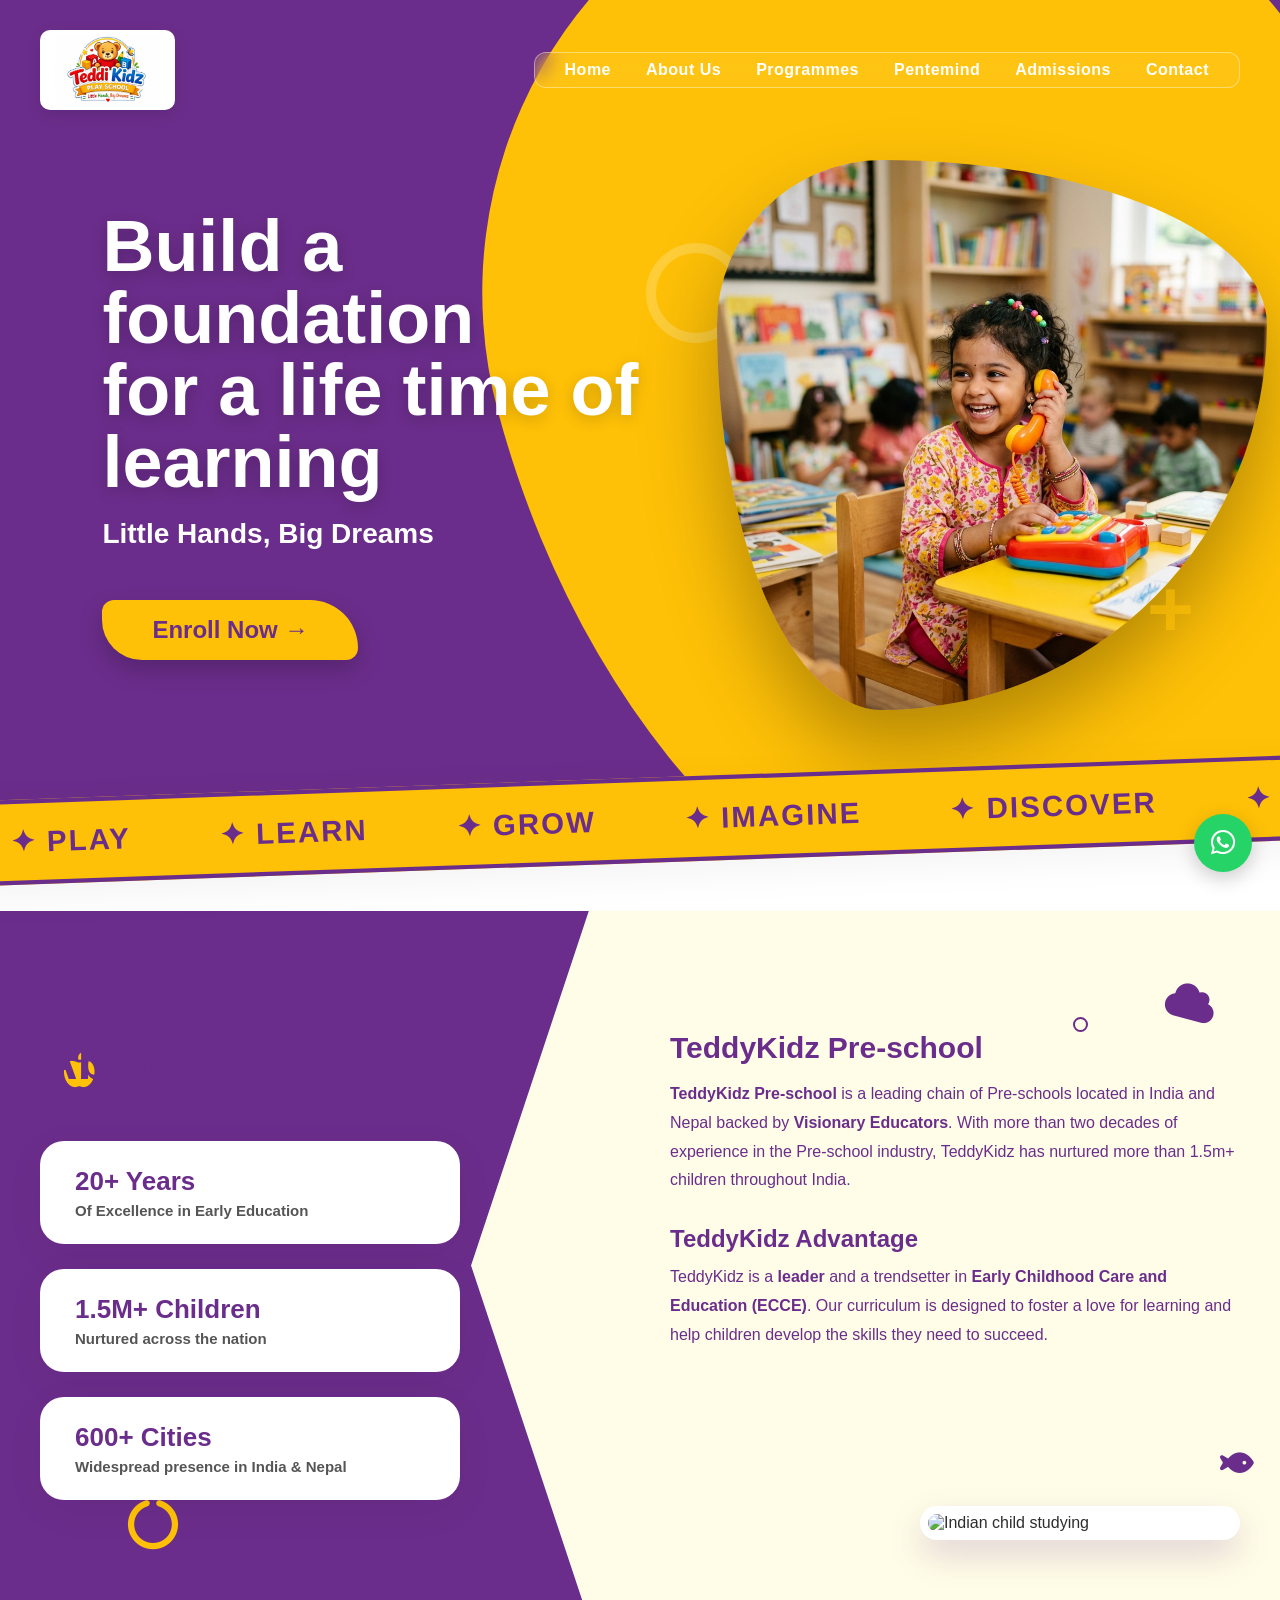
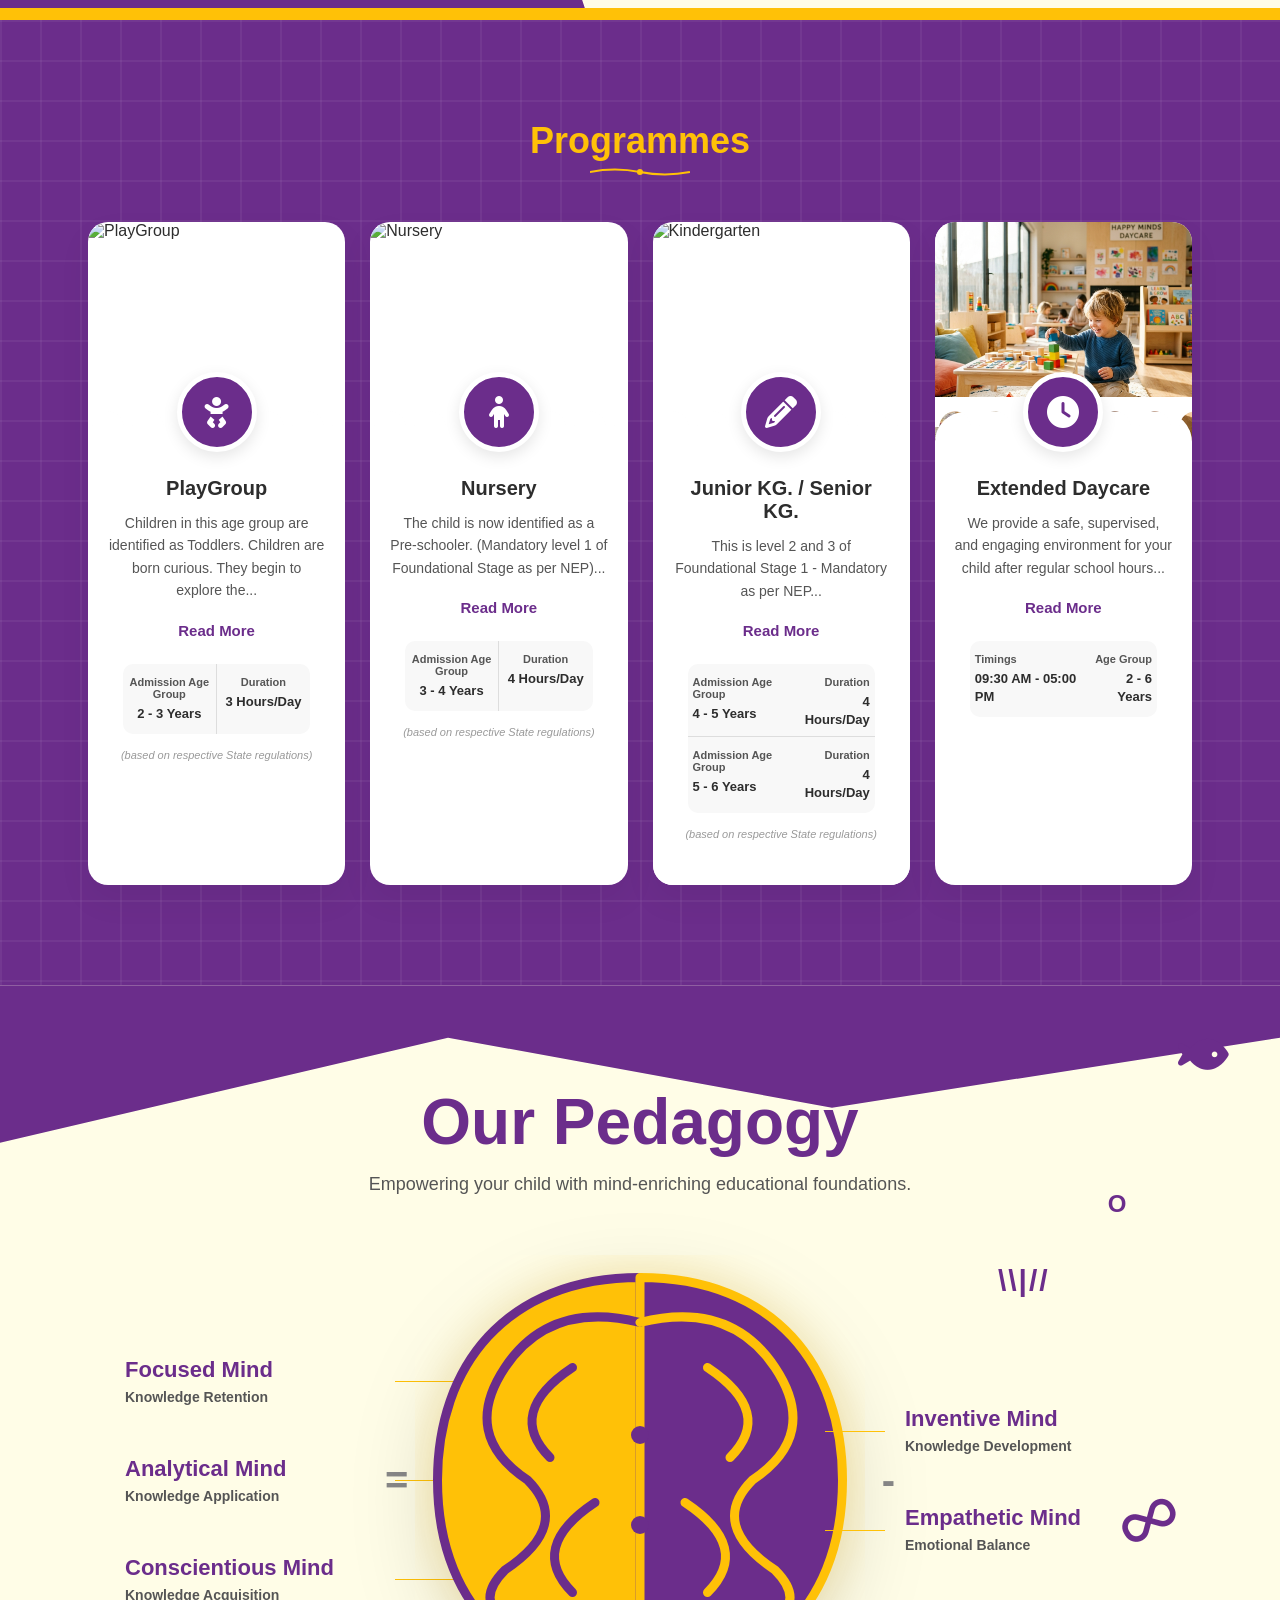
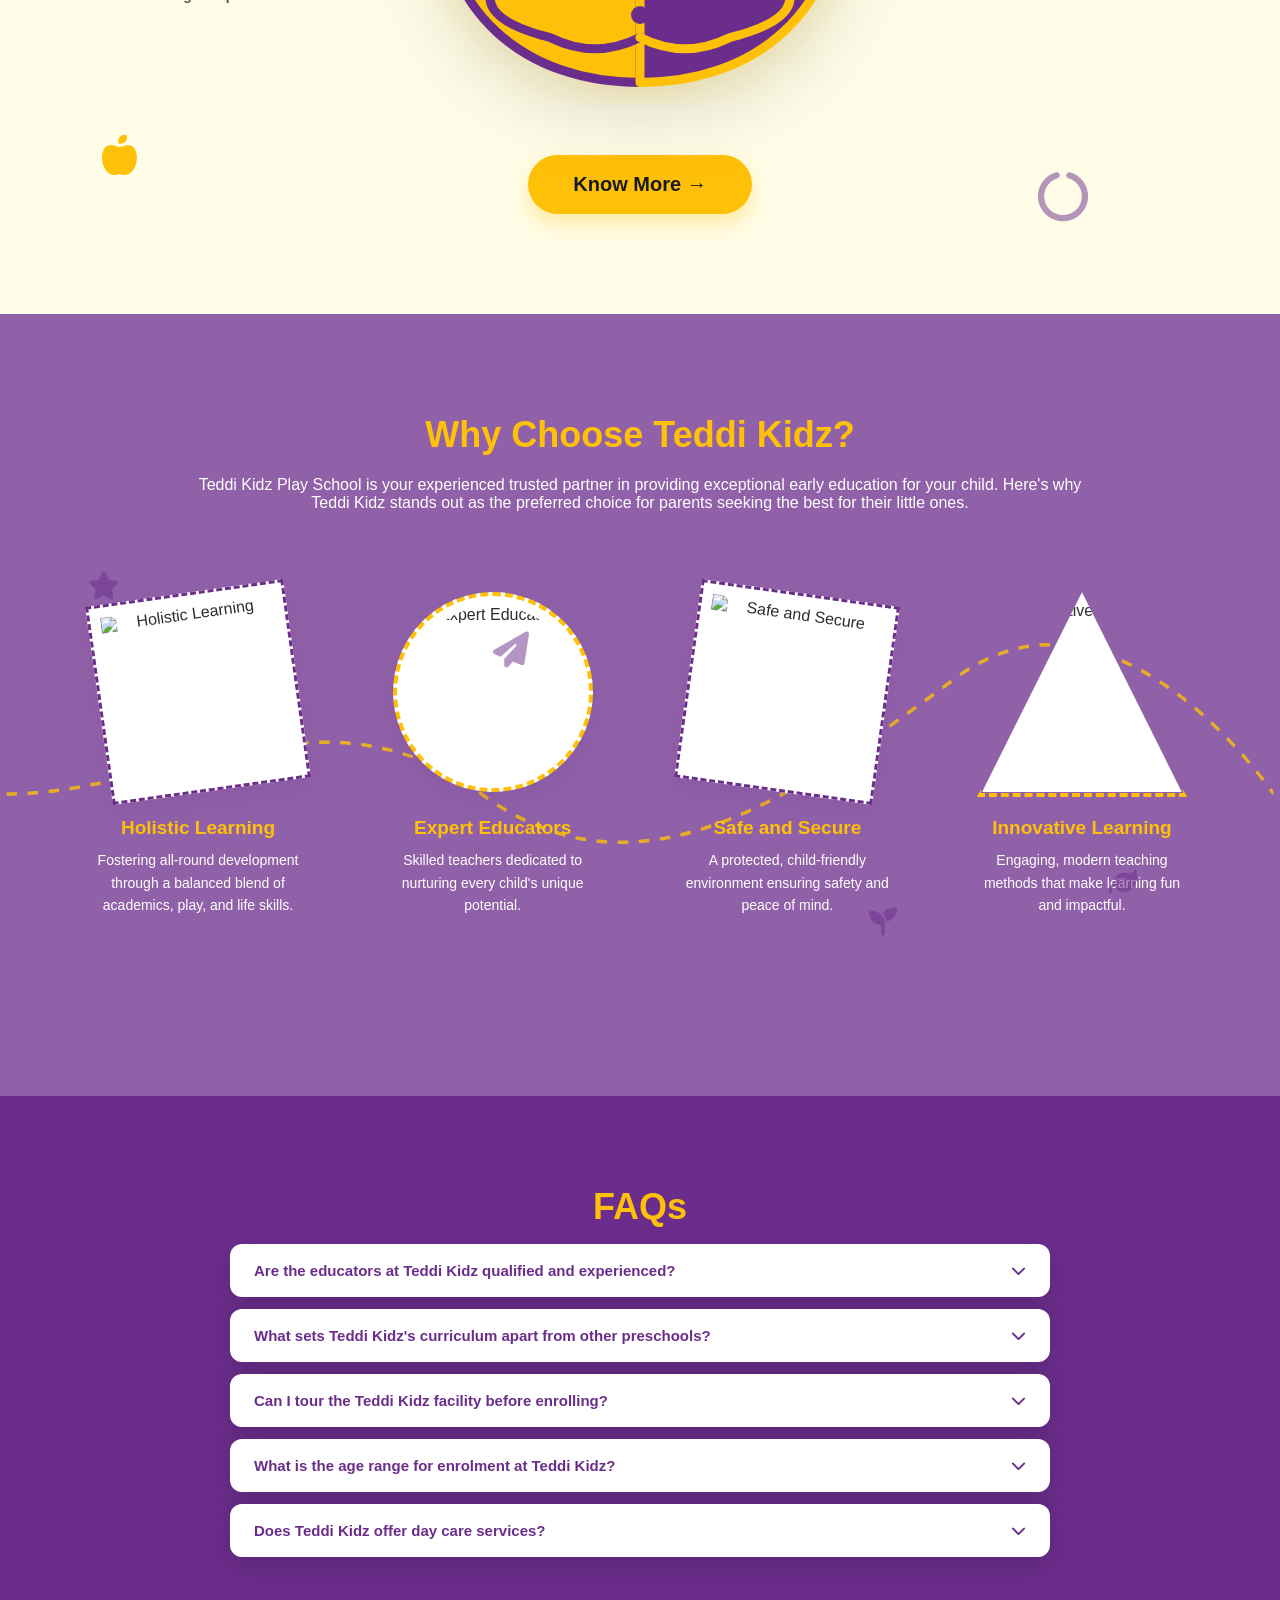
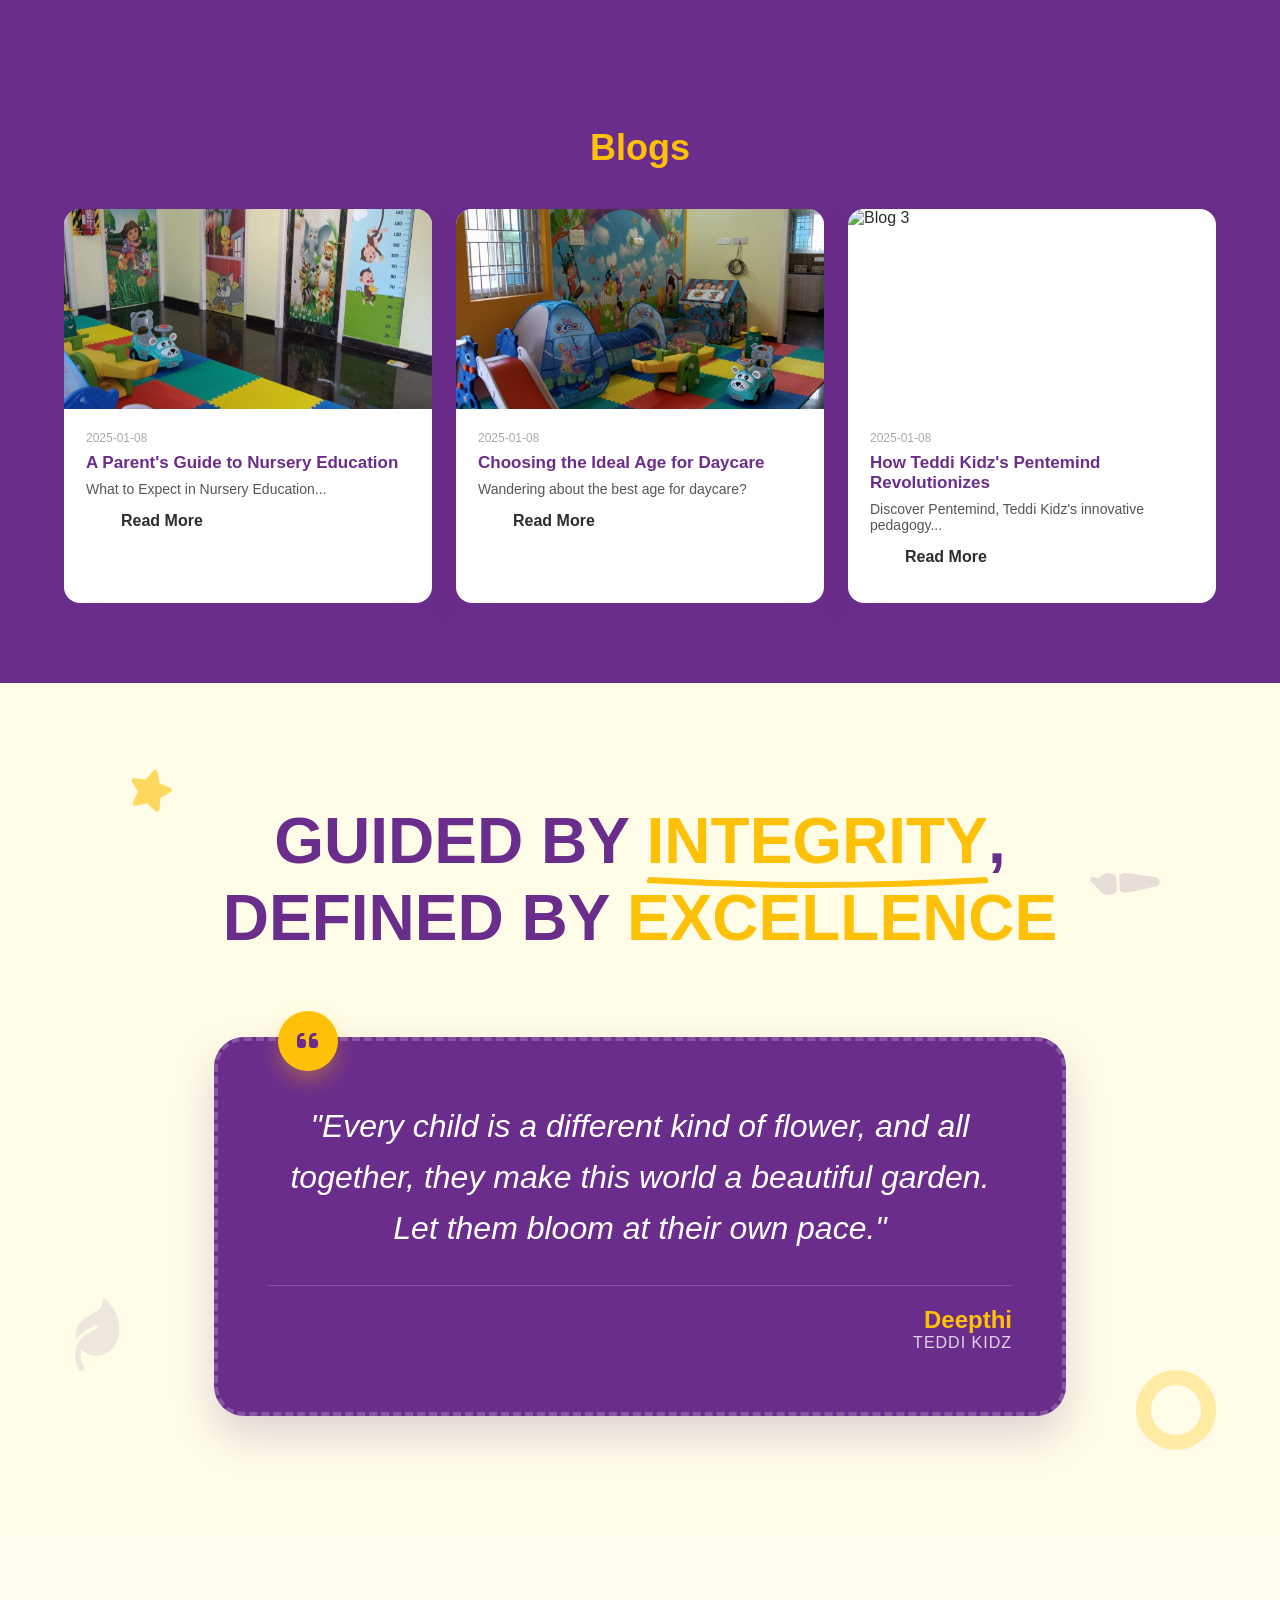
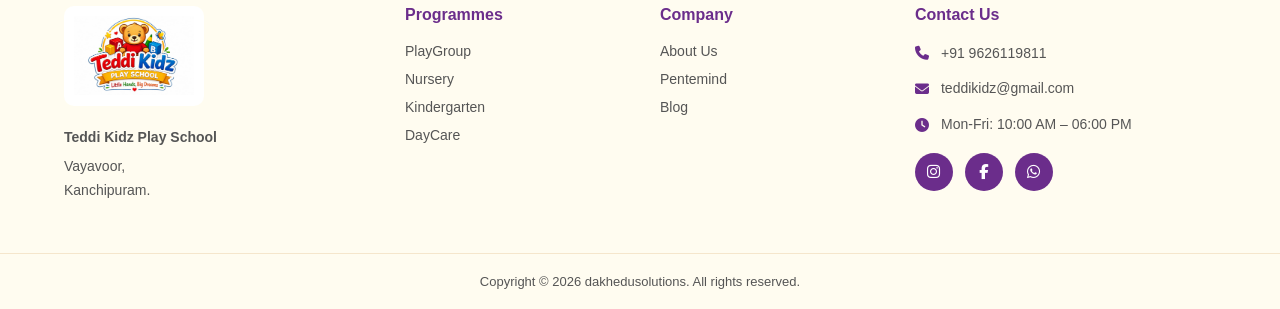
==== commit 6a9380a2: "Remove unwanted links from footer" ====
--- a/index.html
+++ b/index.html
@@ -559,18 +559,15 @@
                 <li><a href="#">PlayGroup</a></li>
                 <li><a href="#">Nursery</a></li>
                 <li><a href="#">Kindergarten</a></li>
-                <li><a href="#">Teacher Training</a></li>
                 <li><a href="#">DayCare</a></li>
             </ul>
         </div>
         <div class="f-col">
             <h4>Company</h4>
             <ul>
-                <li><a href="#">About Us</a></li>
-                <li><a href="#">Pentemind</a></li>
-                <li><a href="#">Blog</a></li>
-                <li><a href="#">In News</a></li>
-                <li><a href="#">Careers</a></li>
+                <li><a href="#about">About Us</a></li>
+                <li><a href="#pedagogy">Pentemind</a></li>
+                <li><a href="#blog">Blog</a></li>
             </ul>
         </div>
         <div class="f-col f-contact">
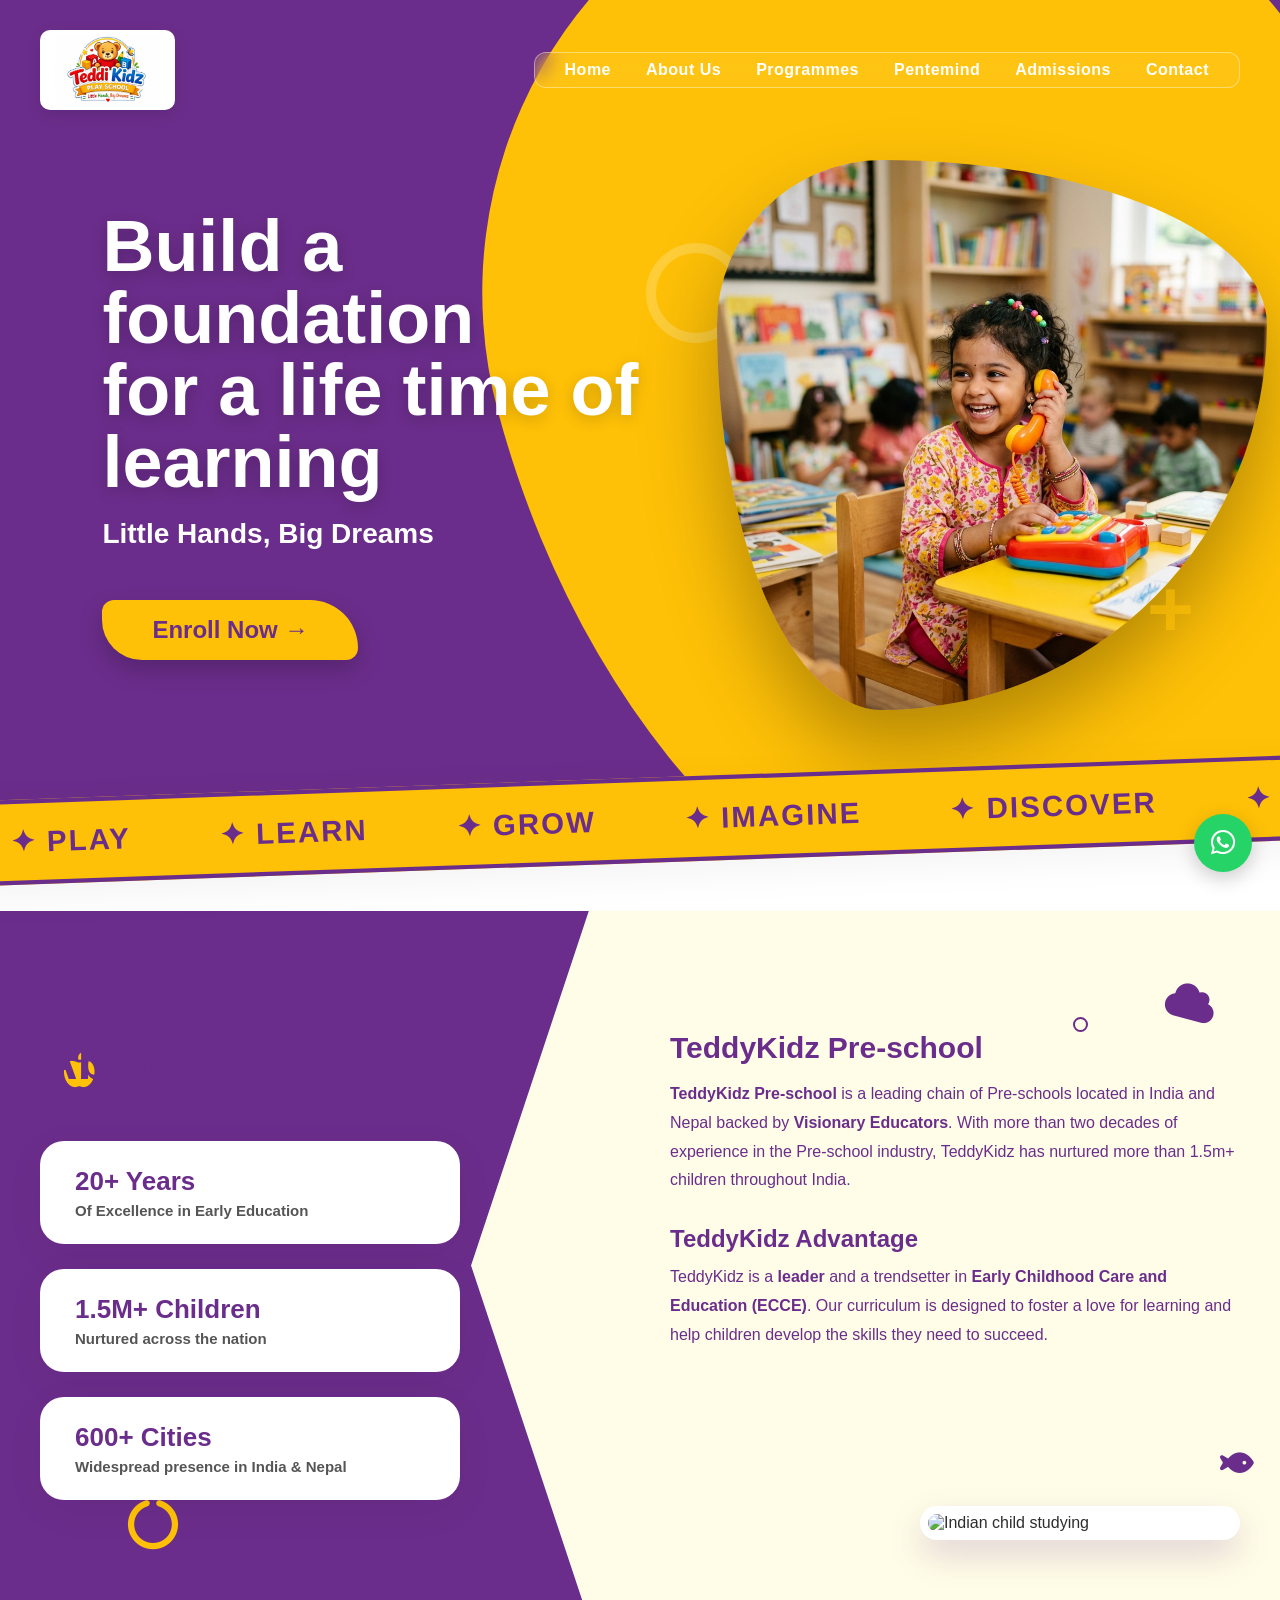
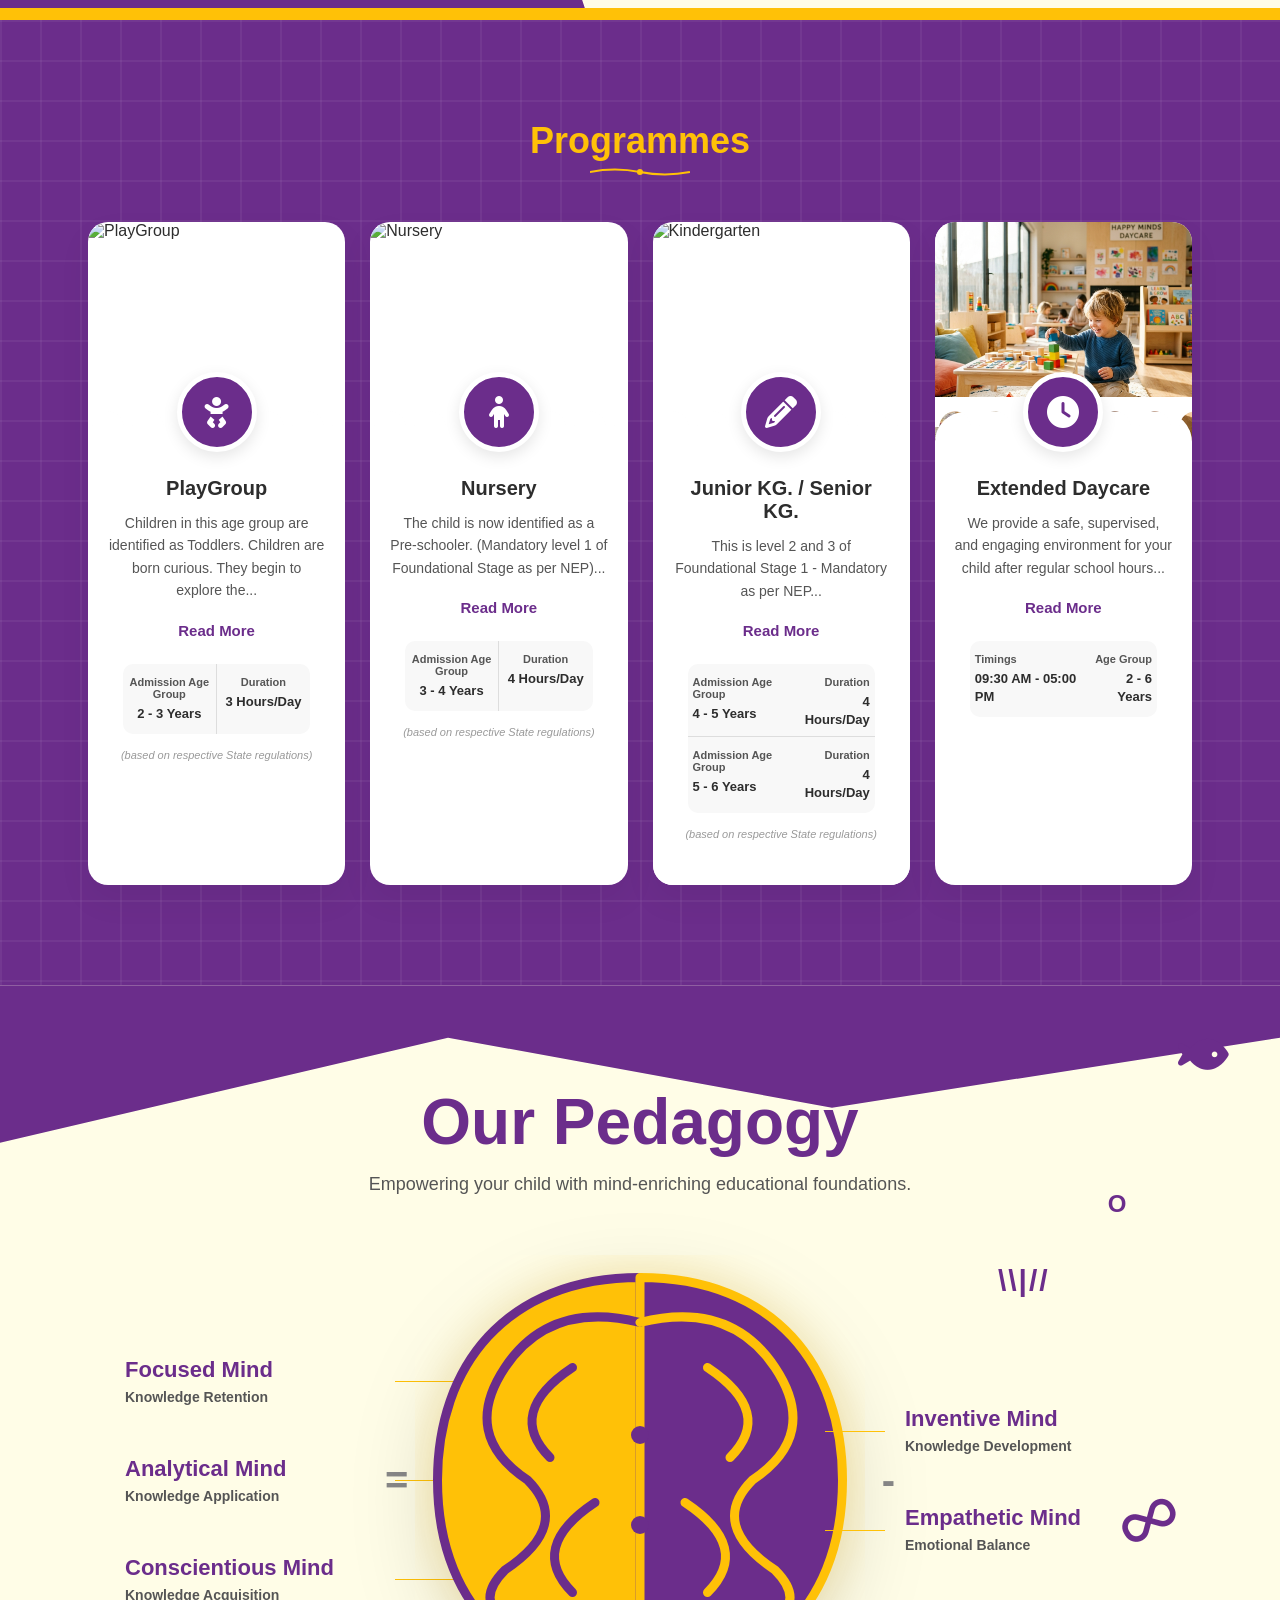
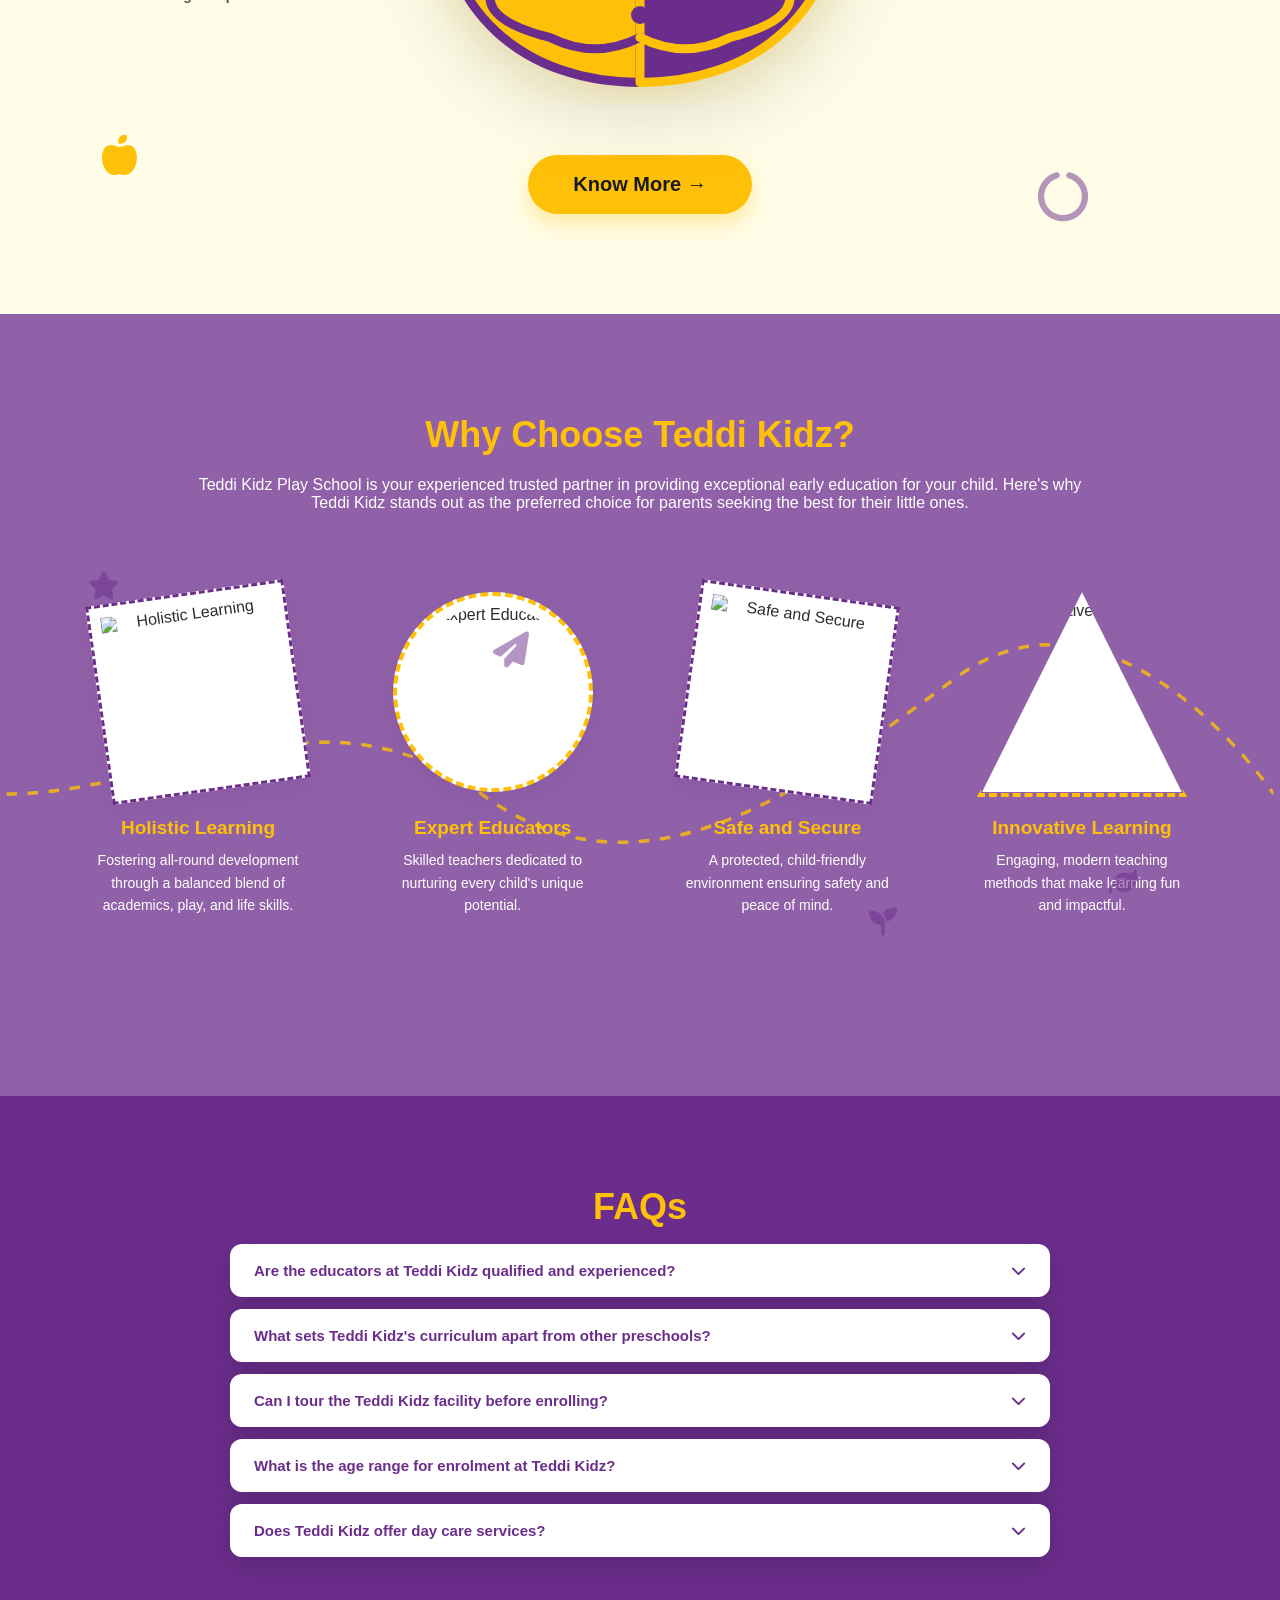
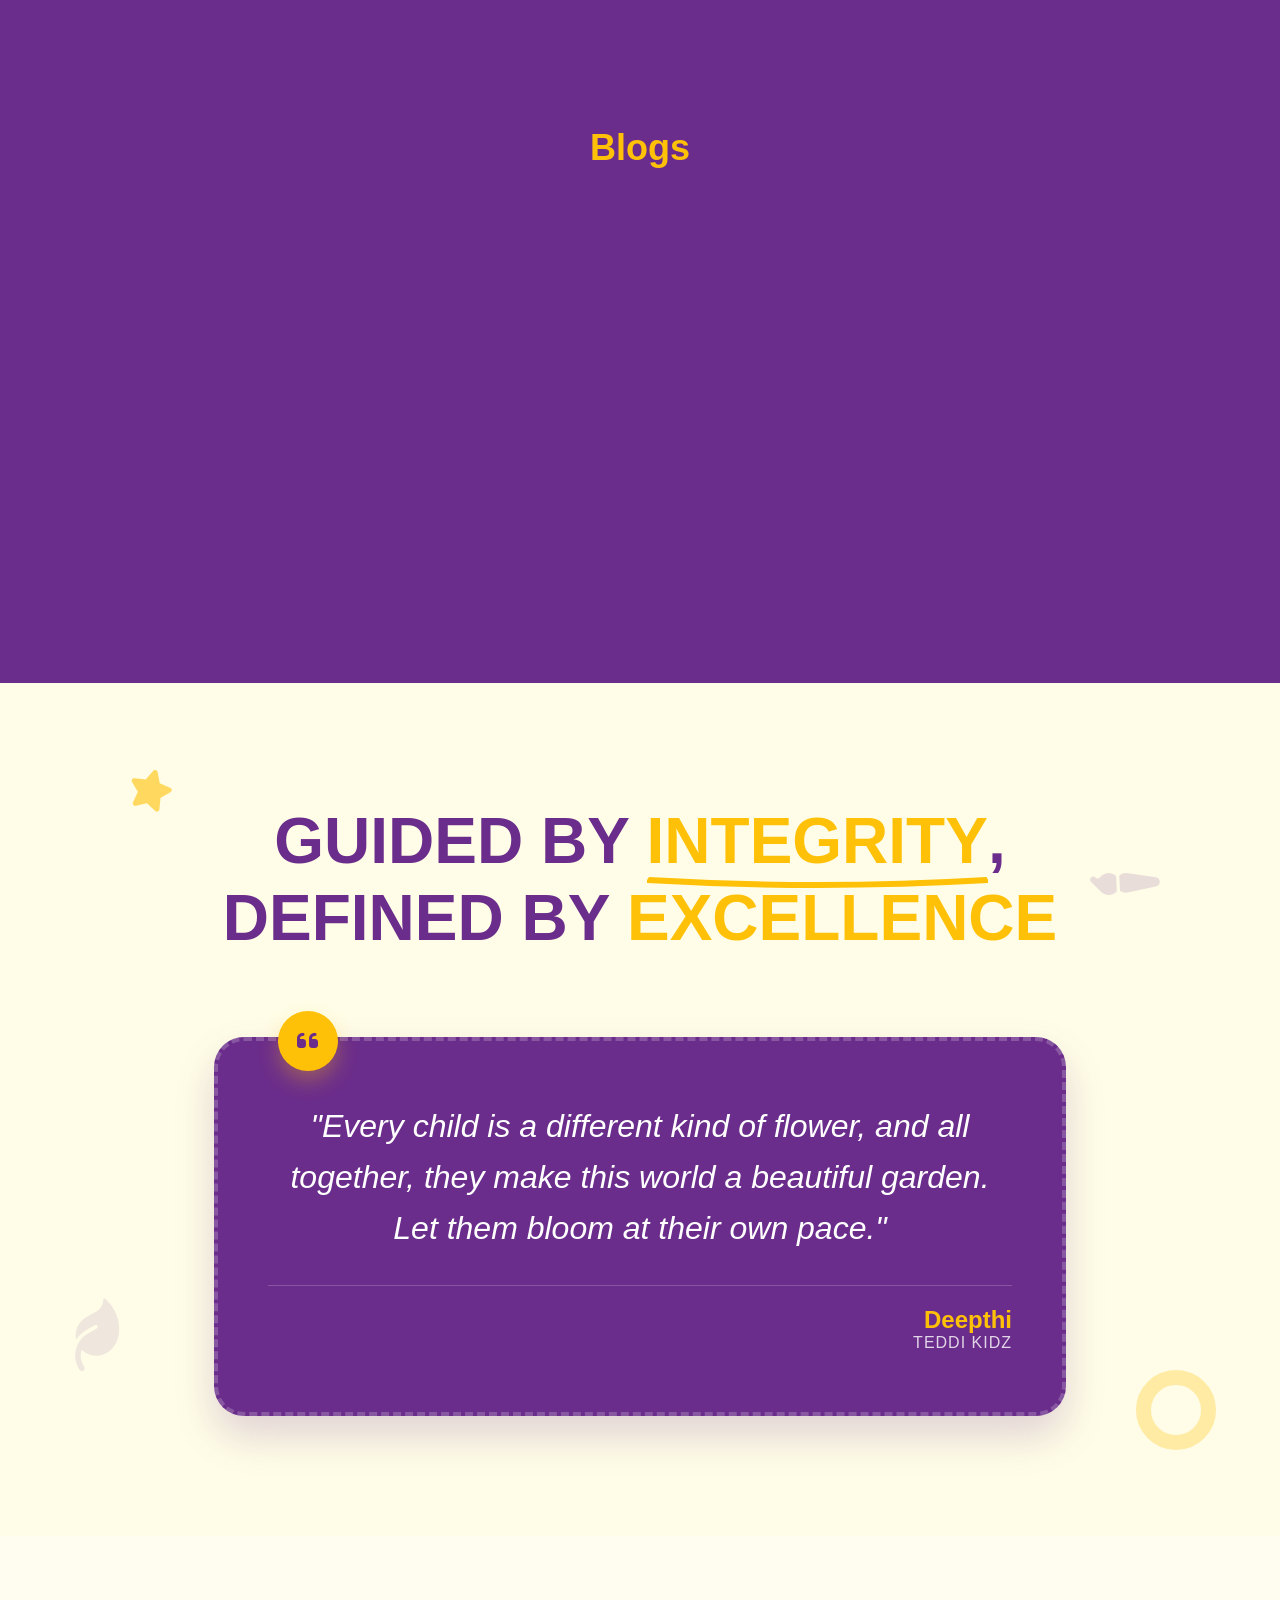
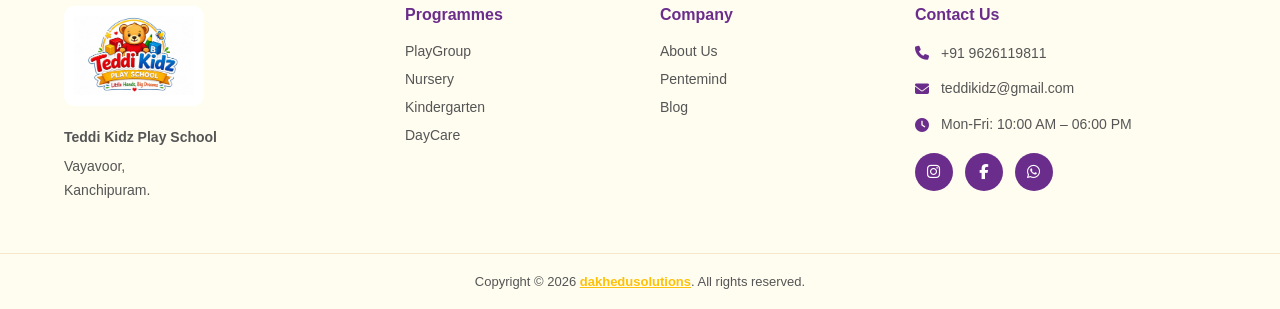
==== commit 0542e352: "Add admissions form, dakhedusolutions page, and redesigned mobile menu" ====
--- a/index.html
+++ b/index.html
@@ -29,8 +29,8 @@
                     <li><a href="#about">About Us</a></li>
                     <li><a href="#programmes">Programmes</a></li>
                     <li><a href="#pedagogy">Pentemind</a></li>
-                    <li><a href="#admissions">Admissions</a></li>
-                    <li><a href="#contact">Contact</a></li>
+                    <li><a href="admission.html" target="_blank">Admissions</a></li>
+                    <li><a href="https://wa.me/919626119811?text=Hi%20TeddyKidz%2C%20I%20have%20an%20inquiry%20and%20would%20like%20to%20connect%20with%20you." target="_blank">Contact</a></li>
                 </ul>
             </div>
         </div>
@@ -47,9 +47,9 @@
     <div class="hero-content">
         <h1>Build a foundation<br>for a life time of<br>learning</h1>
         <p class="hero-tagline">Little Hands, Big Dreams</p>
-        <div class="enroll-banner">
+        <a href="admission.html" target="_blank" class="enroll-banner">
             Enroll Now &rarr;
-        </div>
+        </a>
     </div>
     
     <div class="hero-right">
@@ -152,7 +152,7 @@
                     <div class="prog-body">
                         <h3>PlayGroup</h3>
                         <p>Children in this age group are identified as Toddlers. Children are born curious. They begin to explore the...</p>
-                        <a href="#" class="prog-read-more">Read More</a>
+                        <a href="admission.html?prog=playgroup" target="_blank" class="prog-read-more">Read More</a>
                         
                         <div class="prog-info-box">
                             <div class="info-item">
@@ -179,7 +179,7 @@
                     <div class="prog-body">
                         <h3>Nursery</h3>
                         <p>The child is now identified as a Pre-schooler. (Mandatory level 1 of Foundational Stage as per NEP)...</p>
-                        <a href="#" class="prog-read-more">Read More</a>
+                        <a href="admission.html?prog=nursery" target="_blank" class="prog-read-more">Read More</a>
                         
                         <div class="prog-info-box">
                             <div class="info-item">
@@ -206,7 +206,7 @@
                     <div class="prog-body">
                         <h3>Junior KG. / Senior KG.</h3>
                         <p>This is level 2 and 3 of Foundational Stage 1 - Mandatory as per NEP...</p>
-                        <a href="#" class="prog-read-more">Read More</a>
+                        <a href="admission.html?prog=kindergarten" target="_blank" class="prog-read-more">Read More</a>
                         
                         <div class="prog-info-box">
                             <div class="info-item" style="border-bottom: 1px solid #ddd; border-right: none; grid-column: span 2; padding-bottom: 8px;">
@@ -249,7 +249,7 @@
                     <div class="prog-body">
                         <h3>Extended Daycare</h3>
                         <p>We provide a safe, supervised, and engaging environment for your child after regular school hours...</p>
-                        <a href="#" class="prog-read-more">Read More</a>
+                        <a href="admission.html?prog=daycare" target="_blank" class="prog-read-more">Read More</a>
                         
                         <div class="prog-info-box">
                             <div class="info-item" style="grid-column: span 2; border-right: none;">
@@ -362,7 +362,7 @@
         </div>
 
         <div class="pedagogy-footer-full">
-            <a href="#" class="btn btn-yellow-pill">Know More &rarr;</a>
+            <a href="https://wa.me/919626119811?text=Hi%20TeddyKidz%2C%20I%20want%20to%20know%20more%20about%20your%20Pentemind%20pedagogy%20framework." target="_blank" class="btn btn-yellow-pill">Know More &rarr;</a>
         </div>
     </div>
 </section>
@@ -475,36 +475,51 @@
     <div class="container">
         <h2 class="section-title center">Blogs</h2>
         <div class="blog-grid">
-            <div class="blog-card" data-reveal>
+            <div class="blog-card" data-reveal onclick="openBlogModal('blog1')" style="cursor: pointer;">
                 <div class="blog-thumb"><img src="live%20image%201.jpeg" alt="Blog 1"></div>
                 <div class="blog-body">
                     <span class="blog-date">2025-01-08</span>
                     <h4>A Parent's Guide to Nursery Education</h4>
                     <p>What to Expect in Nursery Education...</p>
-                    <a href="#" class="btn btn-purple-sm">Read More</a>
-                </div>
-            </div>
-            <div class="blog-card" data-reveal>
+                    <a href="javascript:void(0)" class="btn btn-purple-sm">Read More</a>
+                </div>
+            </div>
+            <div class="blog-card" data-reveal onclick="openBlogModal('blog2')" style="cursor: pointer;">
                 <div class="blog-thumb"><img src="live%20image%202.jpeg" alt="Blog 2"></div>
                 <div class="blog-body">
                     <span class="blog-date">2025-01-08</span>
                     <h4>Choosing the Ideal Age for Daycare</h4>
                     <p>Wandering about the best age for daycare?</p>
-                    <a href="#" class="btn btn-purple-sm">Read More</a>
-                </div>
-            </div>
-            <div class="blog-card" data-reveal>
+                    <a href="javascript:void(0)" class="btn btn-purple-sm">Read More</a>
+                </div>
+            </div>
+            <div class="blog-card" data-reveal onclick="openBlogModal('blog3')" style="cursor: pointer;">
                 <div class="blog-thumb"><img src="https://images.unsplash.com/photo-1509062522246-3755977927d7?ixlib=rb-4.0.3&auto=format&fit=crop&w=800&q=80" alt="Blog 3"></div>
                 <div class="blog-body">
                     <span class="blog-date">2025-01-08</span>
                     <h4>How Teddi Kidz's Pentemind Revolutionizes</h4>
                     <p>Discover Pentemind, Teddi Kidz's innovative pedagogy...</p>
-                    <a href="#" class="btn btn-purple-sm">Read More</a>
-                </div>
-            </div>
-        </div>
-    </div>
-</section>
+                    <a href="javascript:void(0)" class="btn btn-purple-sm">Read More</a>
+                </div>
+            </div>
+        </div>
+    </div>
+</section>
+
+<!-- Blog Modal -->
+<div id="blogModal" class="blog-modal">
+    <div class="blog-modal-content">
+        <span class="close-blog-modal" onclick="closeBlogModal()">&times;</span>
+        <div class="blog-modal-header">
+            <img id="blogModalImg" src="" alt="Blog Image">
+        </div>
+        <div class="blog-modal-body">
+            <span id="blogModalDate" class="blog-date" style="display:inline-block; margin-bottom:10px;"></span>
+            <h2 id="blogModalTitle" style="color:var(--purple); margin-bottom:20px;"></h2>
+            <div id="blogModalText" style="line-height:1.8; color:#555;"></div>
+        </div>
+    </div>
+</div>
 
 <!-- ========== GUIDING PRINCIPLES & QUOTE ========== -->
 <section class="guiding-principles" style="background: var(--cream); padding: 120px 20px; position: relative; overflow: hidden;">
@@ -556,10 +571,10 @@
         <div class="f-col">
             <h4>Programmes</h4>
             <ul>
-                <li><a href="#">PlayGroup</a></li>
-                <li><a href="#">Nursery</a></li>
-                <li><a href="#">Kindergarten</a></li>
-                <li><a href="#">DayCare</a></li>
+                <li><a href="admission.html?prog=playgroup" target="_blank">PlayGroup</a></li>
+                <li><a href="admission.html?prog=nursery" target="_blank">Nursery</a></li>
+                <li><a href="admission.html?prog=kindergarten" target="_blank">Kindergarten</a></li>
+                <li><a href="admission.html?prog=daycare" target="_blank">DayCare</a></li>
             </ul>
         </div>
         <div class="f-col">
@@ -572,8 +587,8 @@
         </div>
         <div class="f-col f-contact">
             <h4>Contact Us</h4>
-            <p><i class="fas fa-phone"></i> +91 9626119811</p>
-            <p><i class="fas fa-envelope"></i> teddikidz@gmail.com</p>
+            <p><i class="fas fa-phone"></i> <a href="tel:+919626119811">+91 9626119811</a></p>
+            <p><i class="fas fa-envelope"></i> <a href="mailto:teddikidz@gmail.com">teddikidz@gmail.com</a></p>
             <p><i class="fas fa-clock"></i> Mon-Fri: 10:00 AM – 06:00 PM</p>
             <div class="footer-socials">
                 <a href="#"><i class="fab fa-instagram"></i></a>
@@ -583,12 +598,12 @@
         </div>
     </div>
     <div class="footer-bottom">
-        <p>Copyright &copy; 2026 dakhedusolutions. All rights reserved.</p>
+        <p>Copyright &copy; 2026 <a href="dakhedusolutions.html" target="_blank" style="color: var(--yellow); text-decoration: underline; font-weight: 700;">dakhedusolutions</a>. All rights reserved.</p>
     </div>
 </footer>
 
 <!-- WhatsApp Floating -->
-<a href="https://wa.me/919626119811" class="whatsapp-fab" target="_blank">
+<a href="https://wa.me/919626119811?text=Hi%20TeddyKidz%2C%20I%20have%20an%20inquiry%20and%20would%20like%20to%20connect%20with%20you." class="whatsapp-fab" target="_blank">
     <i class="fab fa-whatsapp"></i>
 </a>
 
--- a/style.css
+++ b/style.css
@@ -919,7 +919,7 @@
     .site-header { padding: 10px 0; background: var(--purple); position: sticky; top: 0; box-shadow: 0 4px 15px rgba(0,0,0,0.15); z-index: 1000; }
     .navbar-inner { padding: 0 20px; }
     .header-logo { height: 35px; padding: 4px 8px; border-radius: 6px; width: auto !important; }
-    .hamburger { display: block !important; color: var(--white); background: none; border: none; font-size: 22px; cursor: pointer; padding: 5px; }
+    .hamburger { display: block !important; color: var(--white); background: none; border: none; font-size: 22px; cursor: pointer; padding: 5px; position: relative; z-index: 1000; }
     
     .main-nav-wrapper {
         position: fixed;
@@ -927,22 +927,98 @@
         right: -100%;
         width: 100%; 
         height: 100vh;
-        background: rgba(255, 255, 255, 0.98); /* Kidzee style bright clean menu */
-        backdrop-filter: blur(15px);
+        background: linear-gradient(135deg, rgba(81, 34, 105, 0.98) 0%, rgba(41, 13, 56, 0.99) 100%);
+        backdrop-filter: blur(20px);
+        -webkit-backdrop-filter: blur(20px);
         display: flex !important;
         flex-direction: column;
         align-items: center;
-        justify-content: flex-start;
-        padding-top: 110px; /* Space for the header */
-        transition: right 0.4s cubic-bezier(0.4, 0, 0.2, 1);
-        z-index: 999; /* Below header if header is 1000 */
+        justify-content: center;
+        transition: right 0.5s cubic-bezier(0.77, 0, 0.175, 1);
+        z-index: 999;
         box-shadow: none;
-        border-radius: 0;
         border: none;
     }
-    .main-nav-wrapper.open { right: 0; }
-    .main-nav { flex-direction: column; gap: 20px; text-align: center; }
-    .main-nav li a { font-size: 20px; color: var(--purple); font-weight: 700; padding: 10px; display: block; text-transform: uppercase; letter-spacing: 1px; }
+    .main-nav-wrapper::before {
+        content: '';
+        position: absolute;
+        width: 250px;
+        height: 250px;
+        background: radial-gradient(circle, rgba(255, 193, 7, 0.15) 0%, transparent 70%);
+        top: 10%;
+        left: 10%;
+        pointer-events: none;
+    }
+    .main-nav-wrapper::after {
+        content: '';
+        position: absolute;
+        width: 300px;
+        height: 300px;
+        background: radial-gradient(circle, rgba(0, 229, 255, 0.1) 0%, transparent 70%);
+        bottom: 10%;
+        right: 10%;
+        pointer-events: none;
+    }
+    .main-nav-wrapper.open { 
+        right: 0; 
+    }
+    .main-nav { 
+        display: flex;
+        flex-direction: column; 
+        gap: 25px; 
+        text-align: center; 
+        padding: 0;
+        margin: 0;
+        position: relative;
+        z-index: 2;
+    }
+    .main-nav li {
+        opacity: 0;
+        transform: translateY(20px);
+        transition: opacity 0.4s ease, transform 0.4s ease;
+    }
+    .main-nav-wrapper.open .main-nav li {
+        opacity: 1;
+        transform: translateY(0);
+    }
+    .main-nav-wrapper.open .main-nav li:nth-child(1) { transition-delay: 0.1s; }
+    .main-nav-wrapper.open .main-nav li:nth-child(2) { transition-delay: 0.15s; }
+    .main-nav-wrapper.open .main-nav li:nth-child(3) { transition-delay: 0.2s; }
+    .main-nav-wrapper.open .main-nav li:nth-child(4) { transition-delay: 0.25s; }
+    .main-nav-wrapper.open .main-nav li:nth-child(5) { transition-delay: 0.3s; }
+    .main-nav-wrapper.open .main-nav li:nth-child(6) { transition-delay: 0.35s; }
+
+    .main-nav li a { 
+        font-family: 'Outfit', sans-serif;
+        font-size: 26px; 
+        color: var(--white) !important; 
+        font-weight: 800; 
+        padding: 8px 20px; 
+        display: inline-block; 
+        text-transform: uppercase; 
+        letter-spacing: 2px;
+        text-decoration: none;
+        transition: all 0.3s ease;
+        position: relative;
+    }
+    .main-nav li a::after {
+        content: '';
+        position: absolute;
+        bottom: 0;
+        left: 50%;
+        width: 0;
+        height: 3px;
+        background: var(--yellow);
+        transition: all 0.3s ease;
+        transform: translateX(-50%);
+    }
+    .main-nav li a:hover {
+        color: var(--yellow) !important;
+        transform: scale(1.08);
+    }
+    .main-nav li a:hover::after {
+        width: 60%;
+    }
     
     /* MARQUEE */
     .marquee-wrapper { margin-top: -15px; margin-bottom: 30px; padding: 12px 0; }
@@ -1013,5 +1089,68 @@
     .footer-socials { justify-content: center; }
     
     /* FAB */
+    /* FAB */
     .whatsapp-fab { width: 50px; height: 50px; font-size: 24px; bottom: 20px; right: 20px; }
 }
+
+/* BLOG MODAL */
+.blog-modal {
+    display: none;
+    position: fixed;
+    z-index: 10000;
+    left: 0;
+    top: 0;
+    width: 100%;
+    height: 100%;
+    background-color: rgba(0,0,0,0.8);
+    backdrop-filter: blur(5px);
+    overflow-y: auto;
+}
+.blog-modal-content {
+    background-color: var(--white);
+    margin: 5% auto;
+    width: 90%;
+    max-width: 800px;
+    border-radius: 20px;
+    overflow: hidden;
+    position: relative;
+    animation: modalFadeIn 0.3s ease-out;
+    box-shadow: 0 25px 50px rgba(0,0,0,0.3);
+}
+@keyframes modalFadeIn {
+    from { opacity: 0; transform: translateY(-30px); }
+    to { opacity: 1; transform: translateY(0); }
+}
+.close-blog-modal {
+    position: absolute;
+    top: 15px;
+    right: 20px;
+    color: var(--white);
+    background: rgba(0,0,0,0.5);
+    width: 40px;
+    height: 40px;
+    border-radius: 50%;
+    text-align: center;
+    line-height: 40px;
+    font-size: 28px;
+    font-weight: bold;
+    cursor: pointer;
+    z-index: 10;
+    transition: background 0.3s;
+}
+.close-blog-modal:hover {
+    background: var(--purple);
+}
+.blog-modal-header img {
+    width: 100%;
+    height: 350px;
+    object-fit: cover;
+    display: block;
+}
+.blog-modal-body {
+    padding: 40px;
+}
+.blog-modal-body p {
+    margin-bottom: 20px;
+    font-size: 1.1rem;
+}
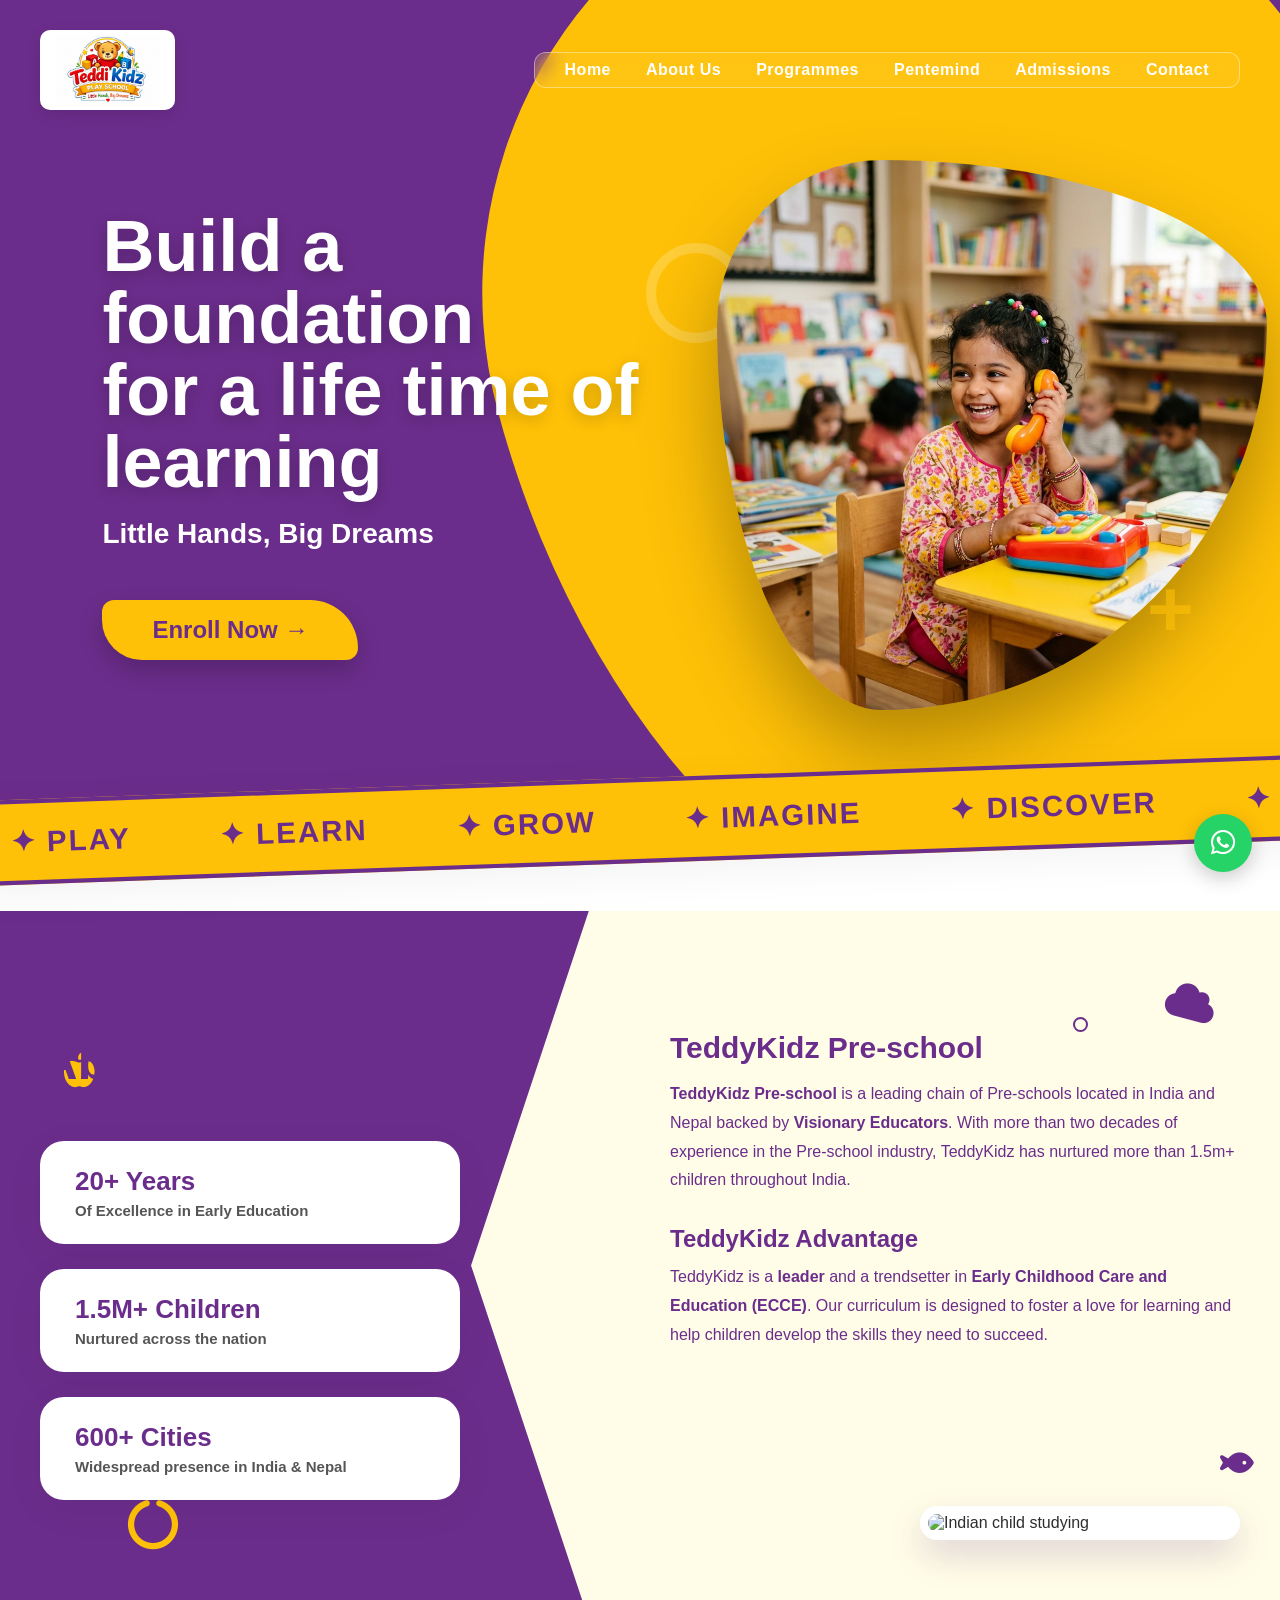
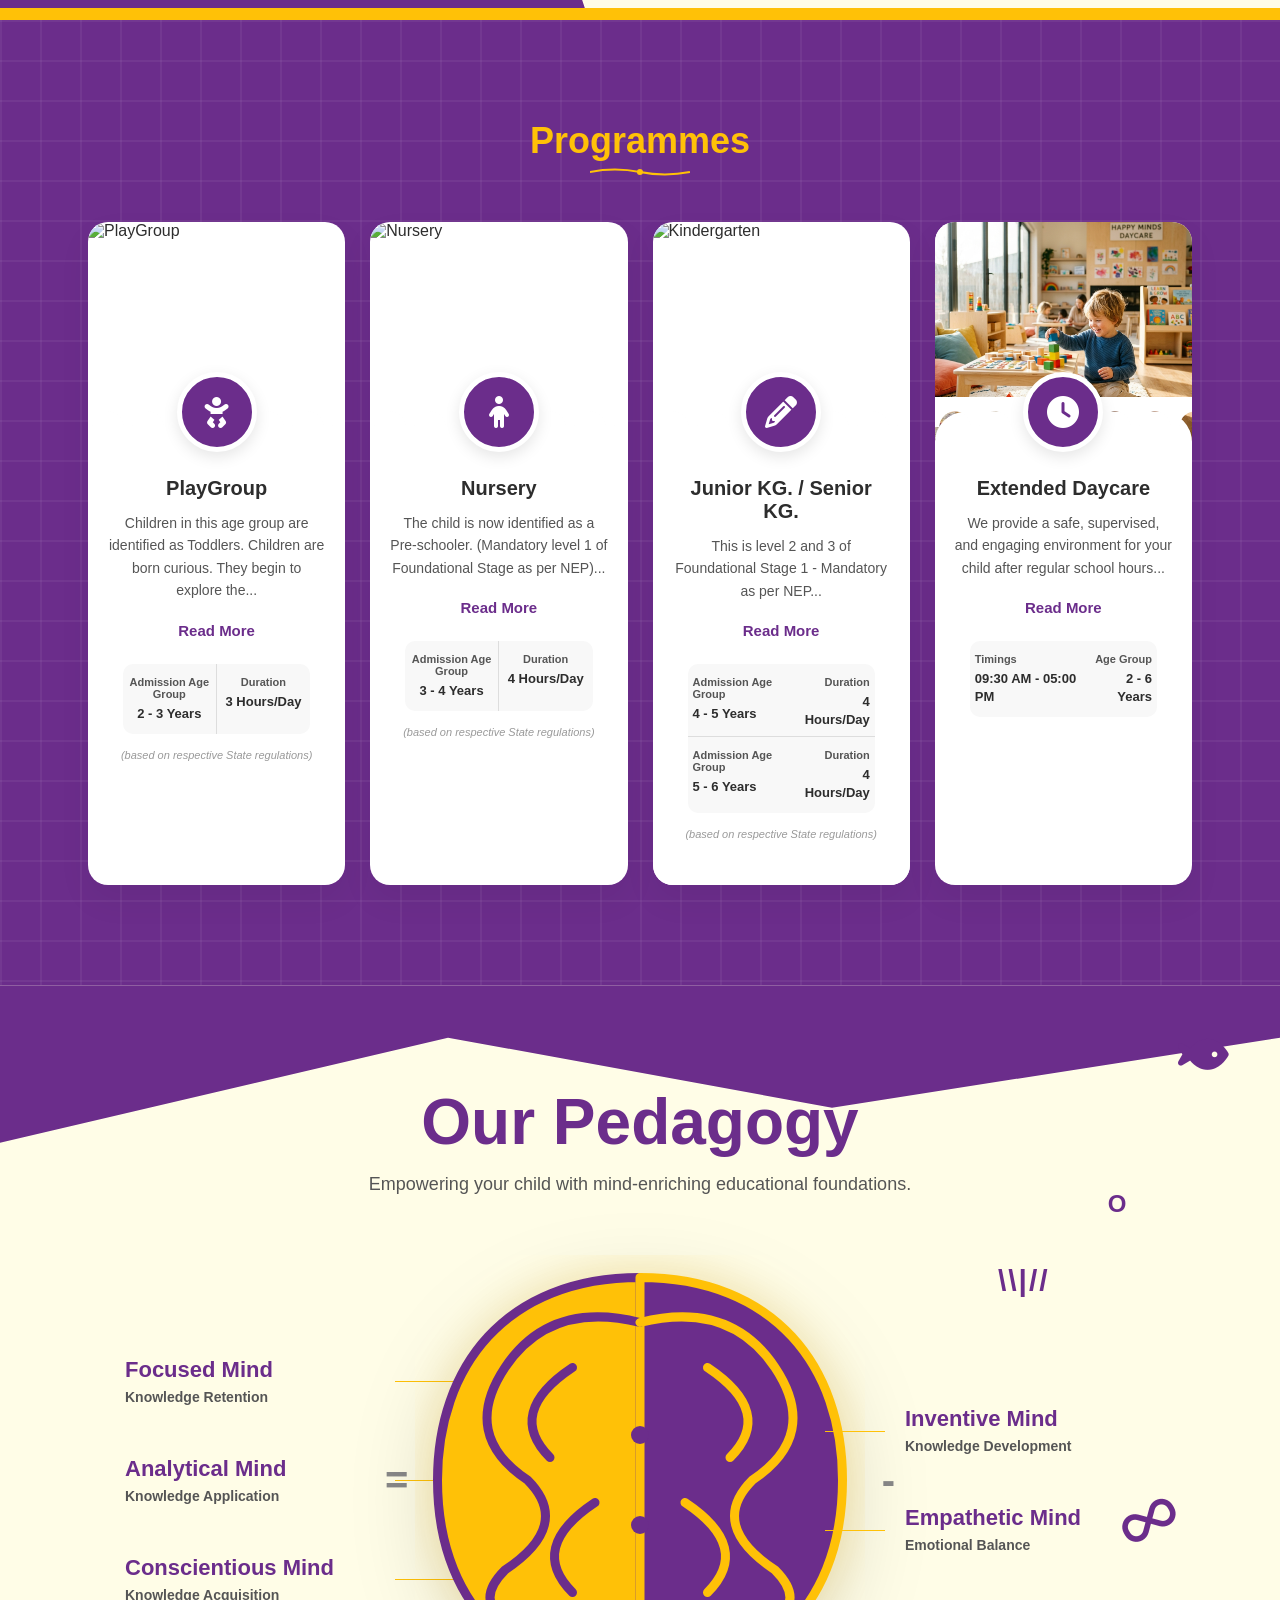
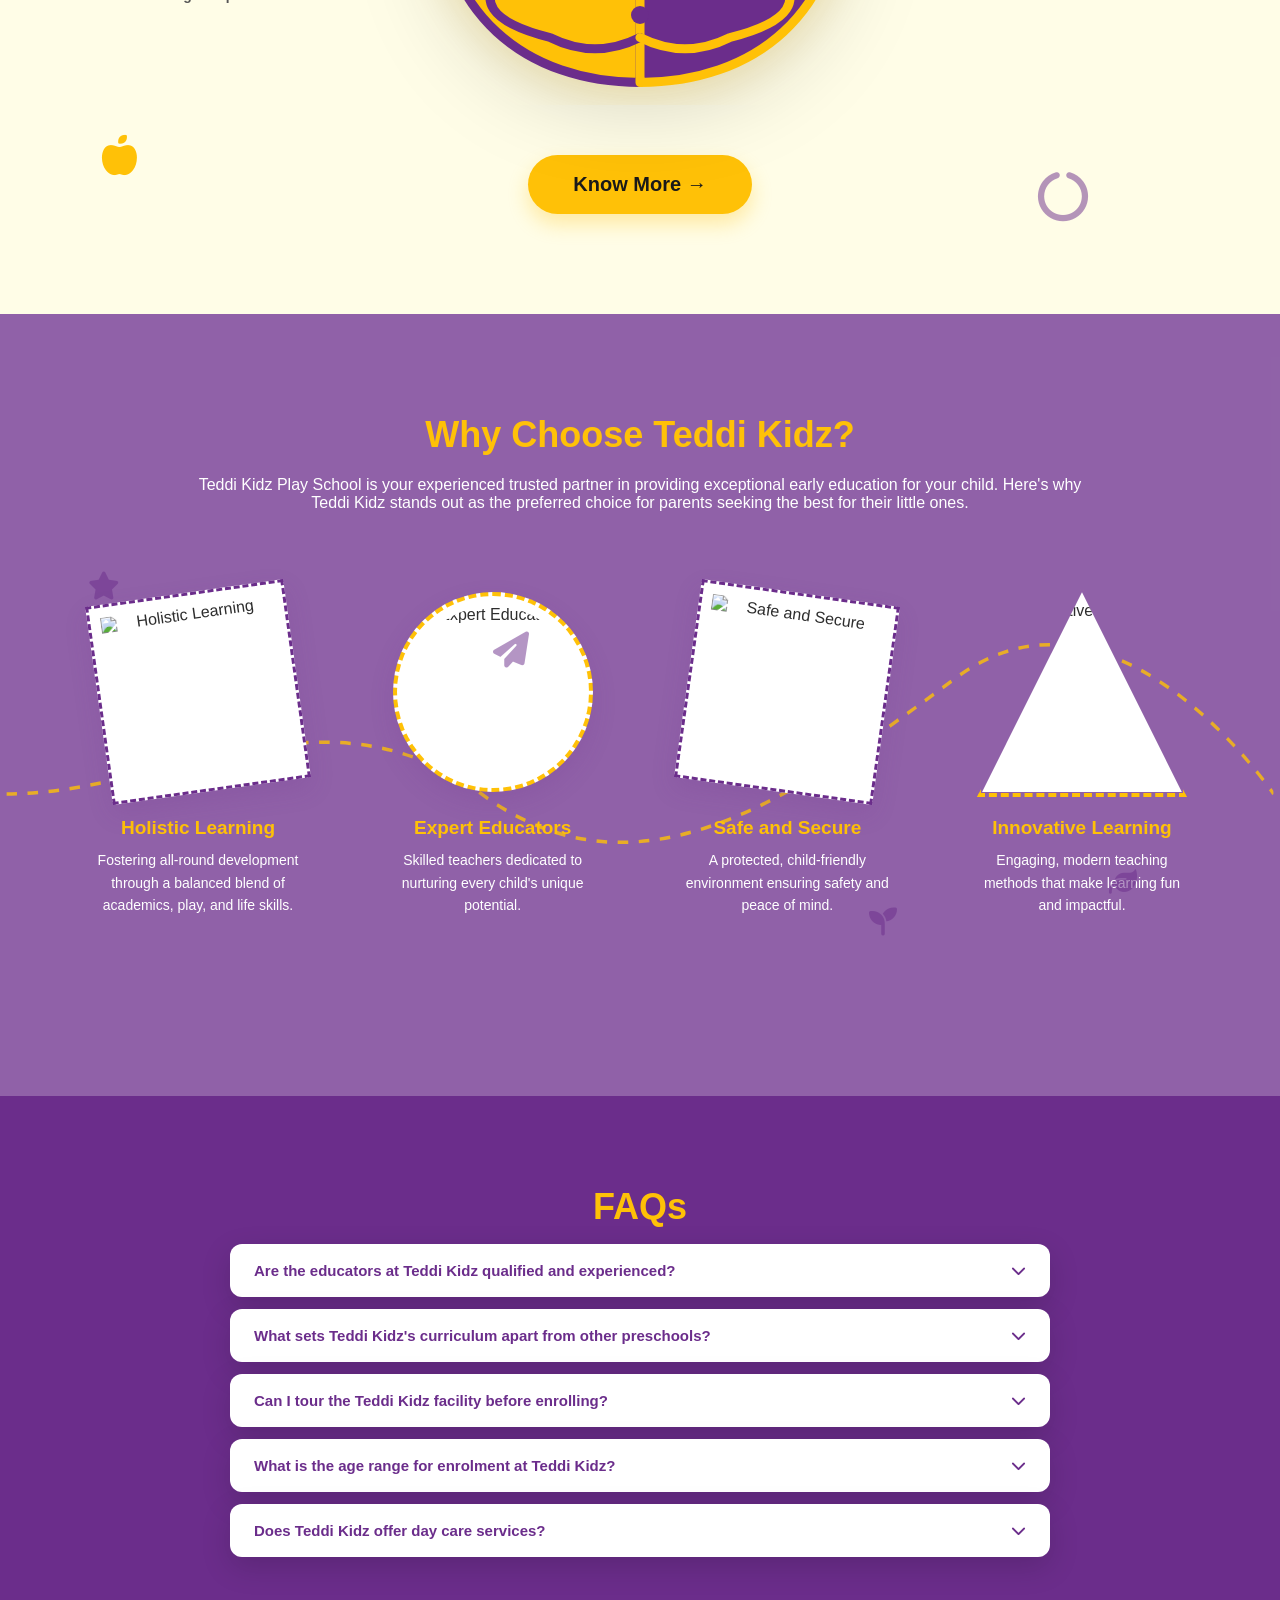
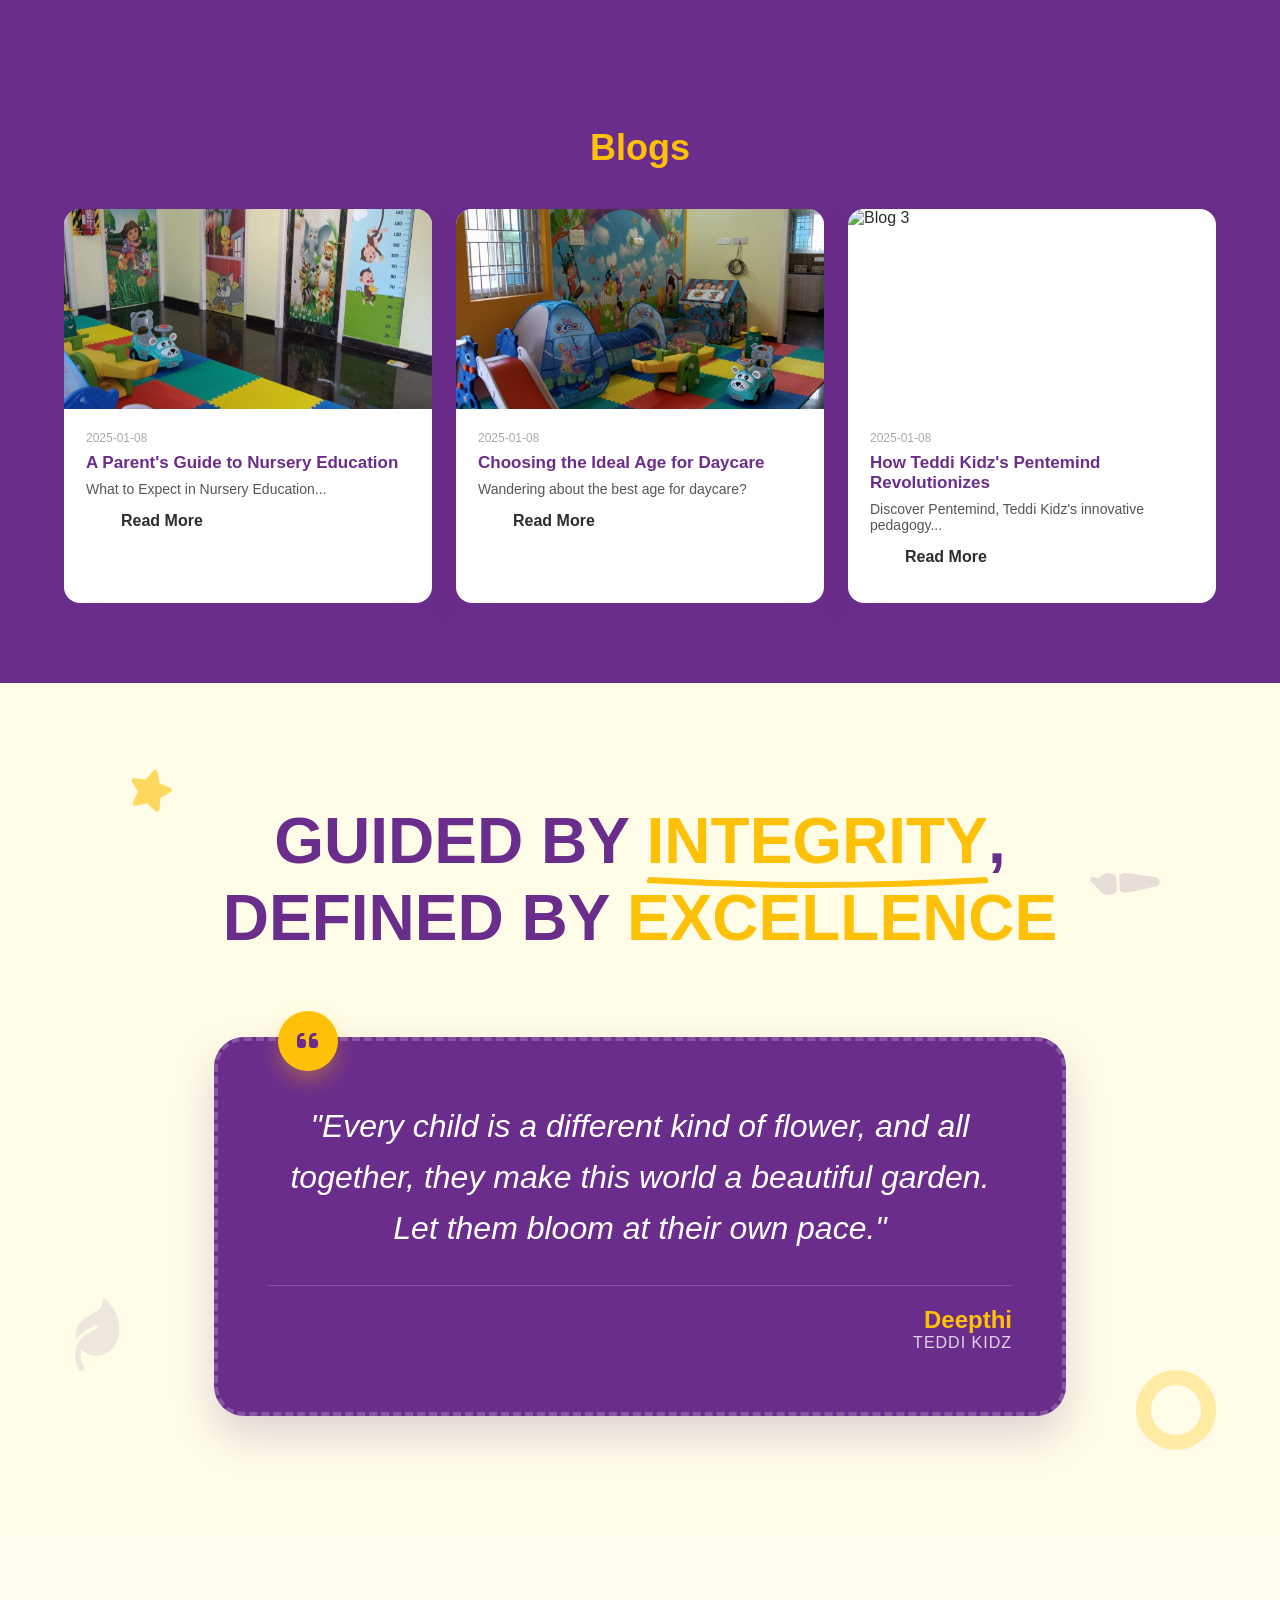
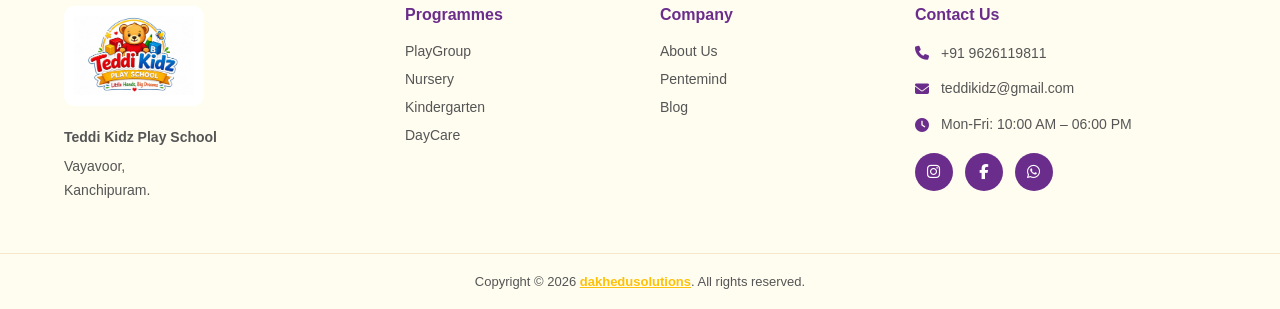
==== commit 195cd956: "Redesign mobile view hero to match user-provided mockup layout and curves" ====
--- a/index.html
+++ b/index.html
@@ -44,9 +44,24 @@
         <div class="blob-2"></div>
     </div>
     
+    <!-- Floating Doodles for Mobile View -->
+    <i class="far fa-paper-plane deco-airplane mobile-only"></i>
+    <i class="far fa-star deco-star mobile-only"></i>
+    <div class="deco-dots mobile-only"></div>
+    
     <div class="hero-content">
-        <h1>Build a foundation<br>for a life time of<br>learning</h1>
-        <p class="hero-tagline">Little Hands, Big Dreams</p>
+        <h1 class="desktop-only">Build a foundation<br>for a life time of<br>learning</h1>
+        <h1 class="mobile-only">Build a foundation<br>for a <span class="highlight-yellow">lifetime</span> of learning</h1>
+        
+        <!-- Heart Doodle Underline for Mobile -->
+        <div class="hero-divider-mobile mobile-only">
+            <span class="divider-line"></span>
+            <i class="fas fa-heart divider-heart"></i>
+        </div>
+        
+        <p class="hero-tagline desktop-only">Little Hands, Big Dreams</p>
+        <p class="hero-tagline mobile-only">Nurturing curious minds today, inspiring leaders tomorrow.</p>
+        
         <a href="admission.html" target="_blank" class="enroll-banner">
             Enroll Now &rarr;
         </a>
@@ -55,6 +70,16 @@
     <div class="hero-right">
         <div class="hero-child-frame">
             <img src="hero_child_1778593123936.png" alt="Happy child" class="hero-child-img">
+            <!-- Floating Badge for Mobile -->
+            <div class="hero-badge mobile-only">
+                <div class="badge-icon">
+                    <i class="fas fa-graduation-cap"></i>
+                </div>
+                <div class="badge-text">
+                    <span>A safe place</span>
+                    <strong>to learn and grow</strong>
+                </div>
+            </div>
         </div>
         <div class="deco-plus">+</div>
         <div class="deco-squiggle"></div>
--- a/style.css
+++ b/style.css
@@ -59,19 +59,23 @@
 }
 
 .site-header {
-    transform: translateY(-100%);
-    transition: transform 0.8s cubic-bezier(0.16, 1, 0.3, 1);
+    margin-top: -120px;
+    transition: margin-top 0.8s cubic-bezier(0.16, 1, 0.3, 1);
 }
 
 body.loaded .site-header {
-    transform: translateY(0);
+    margin-top: 0;
 }
 
 @import url('https://fonts.googleapis.com/css2?family=Poppins:wght@400;600;700;800;900&display=swap');
 
 *, *::before, *::after { margin:0; padding:0; box-sizing:border-box; }
 html { scroll-behavior: smooth; }
-body { font-family:'Poppins', sans-serif; color:var(--text); overflow-x:hidden; }
+html, body { font-family:'Poppins', sans-serif; color:var(--text); overflow-x:hidden; max-width: 100%; width: 100%; }
+.mobile-only { display: none !important; }
+.desktop-only { display: block; }
+span.desktop-only { display: inline; }
+span.highlight-yellow { color: var(--yellow); }
 img { max-width:100%; display:block; }
 a { text-decoration:none; color:inherit; transition:var(--transition); }
 ul { list-style:none; }
@@ -911,7 +915,7 @@
 =================== */
 @media (max-width: 768px) {
     /* GENERAL RULES */
-    body { overflow-x: hidden; }
+    html, body { overflow-x: hidden; max-width: 100%; position: relative; }
     h1, h2, .section-title { font-size: 2rem !important; line-height: 1.3 !important; margin-bottom: 25px; }
     p, .section-subtitle { font-size: 1rem !important; line-height: 1.6 !important; }
     
@@ -924,7 +928,7 @@
     .main-nav-wrapper {
         position: fixed;
         top: 0;
-        right: -100%;
+        left: 0;
         width: 100%; 
         height: 100vh;
         background: linear-gradient(135deg, rgba(81, 34, 105, 0.98) 0%, rgba(41, 13, 56, 0.99) 100%);
@@ -934,10 +938,16 @@
         flex-direction: column;
         align-items: center;
         justify-content: center;
-        transition: right 0.5s cubic-bezier(0.77, 0, 0.175, 1);
         z-index: 999;
         box-shadow: none;
         border: none;
+        
+        opacity: 0;
+        visibility: hidden;
+        transform: scale(0.95);
+        transition: opacity 0.4s cubic-bezier(0.16, 1, 0.3, 1), 
+                    transform 0.4s cubic-bezier(0.16, 1, 0.3, 1), 
+                    visibility 0.4s;
     }
     .main-nav-wrapper::before {
         content: '';
@@ -960,7 +970,9 @@
         pointer-events: none;
     }
     .main-nav-wrapper.open { 
-        right: 0; 
+        opacity: 1;
+        visibility: visible;
+        transform: scale(1);
     }
     .main-nav { 
         display: flex;
@@ -1024,14 +1036,199 @@
     .marquee-wrapper { margin-top: -15px; margin-bottom: 30px; padding: 12px 0; }
     .marquee-content span { font-size: 16px; margin: 0 15px; }
     
+    .mobile-only { display: block !important; }
+    span.mobile-only { display: inline !important; }
+    i.mobile-only { display: inline-block !important; }
+    .desktop-only { display: none !important; }
+    
     /* HERO FIX */
-    .hero { flex-direction: column !important; text-align: center; padding: 110px 20px 50px !important; min-height: auto; gap: 30px; }
-    .hero-content { width: 100%; padding: 0; order: 1; animation: none; opacity: 1; transform: none; }
-    .hero-content h1 { font-size: 2.6rem !important; margin-bottom: 15px; text-shadow: 0 2px 10px rgba(0,0,0,0.15); line-height: 1.2 !important; }
-    .hero-tagline { font-size: 1.2rem !important; margin-bottom: 25px; font-weight: 500; }
-    .hero-right { width: 100%; order: 2; padding: 0; margin-top: 10px; }
-    .hero-child-frame { width: 100%; height: auto; aspect-ratio: 1/1; max-width: 280px; margin: 0 auto; box-shadow: 0 15px 35px rgba(0,0,0,0.2); border: 8px solid rgba(255,255,255,0.2); }
-    .enroll-banner { font-size: 1.1rem; padding: 14px 35px; border-radius: 50px; box-shadow: 0 8px 20px rgba(0,0,0,0.25); transform: none; display: inline-flex; width: auto; margin: 0 auto; }
+    .hero { 
+        flex-direction: column !important; 
+        text-align: center; 
+        padding: 100px 20px 50px !important; 
+        min-height: auto; 
+        gap: 40px; 
+        background: var(--yellow) !important;
+        position: relative;
+        overflow: hidden !important;
+    }
+    .blob-1 { 
+        position: absolute !important;
+        background: var(--purple) !important; 
+        width: 140vw !important; 
+        height: 60vh !important; 
+        top: -5vh !important; 
+        left: -20vw !important; 
+        border-radius: 0 0 50% 50% / 0 0 35% 35% !important;
+        z-index: 1 !important;
+        transform: rotate(-8deg) !important;
+    }
+    .blob-2 { 
+        display: none !important; 
+    }
+    
+    .deco-airplane {
+        position: absolute;
+        top: 8%;
+        right: 12%;
+        font-size: 32px;
+        color: rgba(255, 255, 255, 0.25);
+        z-index: 5;
+        transform: rotate(15deg);
+    }
+    .deco-star {
+        position: absolute;
+        top: 28%;
+        right: 15%;
+        font-size: 26px;
+        color: rgba(255, 255, 255, 0.15);
+        z-index: 5;
+        transform: rotate(20deg);
+    }
+    .deco-dots {
+        position: absolute;
+        top: 38%;
+        left: 6%;
+        width: 45px;
+        height: 70px;
+        background-image: radial-gradient(rgba(255, 255, 255, 0.15) 20%, transparent 20%);
+        background-size: 12px 12px;
+        z-index: 5;
+    }
+    
+    .hero-content { 
+        width: 100%; 
+        padding: 0; 
+        order: 1; 
+        animation: none; 
+        opacity: 1; 
+        transform: none; 
+        z-index: 10;
+        position: relative;
+    }
+    .hero-content h1 { 
+        font-family: 'Outfit', sans-serif;
+        font-size: 2.5rem !important; 
+        font-weight: 800;
+        margin-bottom: 5px; 
+        text-shadow: 0 2px 10px rgba(0,0,0,0.15); 
+        line-height: 1.25 !important; 
+        color: var(--white);
+    }
+    
+    .hero-divider-mobile {
+        display: flex !important;
+        align-items: center;
+        justify-content: center;
+        gap: 10px;
+        margin: 15px auto 20px;
+    }
+    .hero-divider-mobile .divider-line {
+        width: 85px;
+        height: 4px;
+        background: var(--yellow);
+        border-radius: 2px;
+    }
+    .hero-divider-mobile .divider-heart {
+        color: var(--yellow);
+        font-size: 18px;
+    }
+    
+    .hero-tagline { 
+        font-size: 1.25rem !important; 
+        line-height: 1.5 !important;
+        margin-bottom: 30px; 
+        font-weight: 500; 
+        color: rgba(255, 255, 255, 0.95);
+        max-width: 320px;
+        margin-left: auto;
+        margin-right: auto;
+    }
+    
+    .hero-right { 
+        width: 100%; 
+        order: 2; 
+        padding: 0; 
+        margin-top: 10px; 
+        z-index: 10;
+        position: relative;
+    }
+    .hero-child-frame { 
+        width: 100%; 
+        height: auto; 
+        aspect-ratio: 1/1; 
+        max-width: 290px; 
+        margin: 0 auto; 
+        box-shadow: 0 15px 35px rgba(107, 45, 139, 0.25) !important; 
+        border: 8px solid var(--white) !important; 
+        border-radius: 30% 70% 70% 30% / 30% 30% 70% 70% !important;
+        overflow: visible !important;
+        position: relative;
+    }
+    .hero-child-img {
+        border-radius: 30% 70% 70% 30% / 30% 30% 70% 70% !important;
+    }
+    
+    .hero-badge {
+        position: absolute;
+        bottom: -5px;
+        left: -15px;
+        background: var(--white);
+        border-radius: 18px;
+        padding: 10px 16px;
+        display: flex !important;
+        align-items: center;
+        gap: 10px;
+        box-shadow: 0 8px 25px rgba(0,0,0,0.12);
+        z-index: 12;
+        max-width: 220px;
+        text-align: left;
+        border: 1px solid rgba(107, 45, 139, 0.08);
+    }
+    .hero-badge .badge-icon {
+        width: 38px;
+        height: 38px;
+        background: var(--purple);
+        color: var(--white);
+        border-radius: 50%;
+        display: flex;
+        align-items: center;
+        justify-content: center;
+        font-size: 16px;
+        flex-shrink: 0;
+    }
+    .hero-badge .badge-text {
+        display: flex;
+        flex-direction: column;
+        line-height: 1.2;
+    }
+    .hero-badge .badge-text span {
+        font-size: 11px;
+        color: var(--text-muted);
+        font-weight: 500;
+    }
+    .hero-badge .badge-text strong {
+        font-size: 13px;
+        color: var(--purple);
+        font-weight: 700;
+    }
+    
+    .enroll-banner { 
+        font-size: 1.15rem; 
+        padding: 14px 38px; 
+        border-radius: 50px; 
+        box-shadow: 0 8px 20px rgba(0,0,0,0.25); 
+        transform: none; 
+        display: inline-flex; 
+        width: auto; 
+        margin: 0 auto; 
+        border: 2px solid var(--white);
+        background: var(--yellow);
+        color: var(--purple);
+    }
+    .enroll-banner:hover {
+        transform: scale(1.05);
+    }
     
     /* ABOUT FIX */
     .about { padding: 70px 20px !important; flex-direction: column; background: var(--cream); }
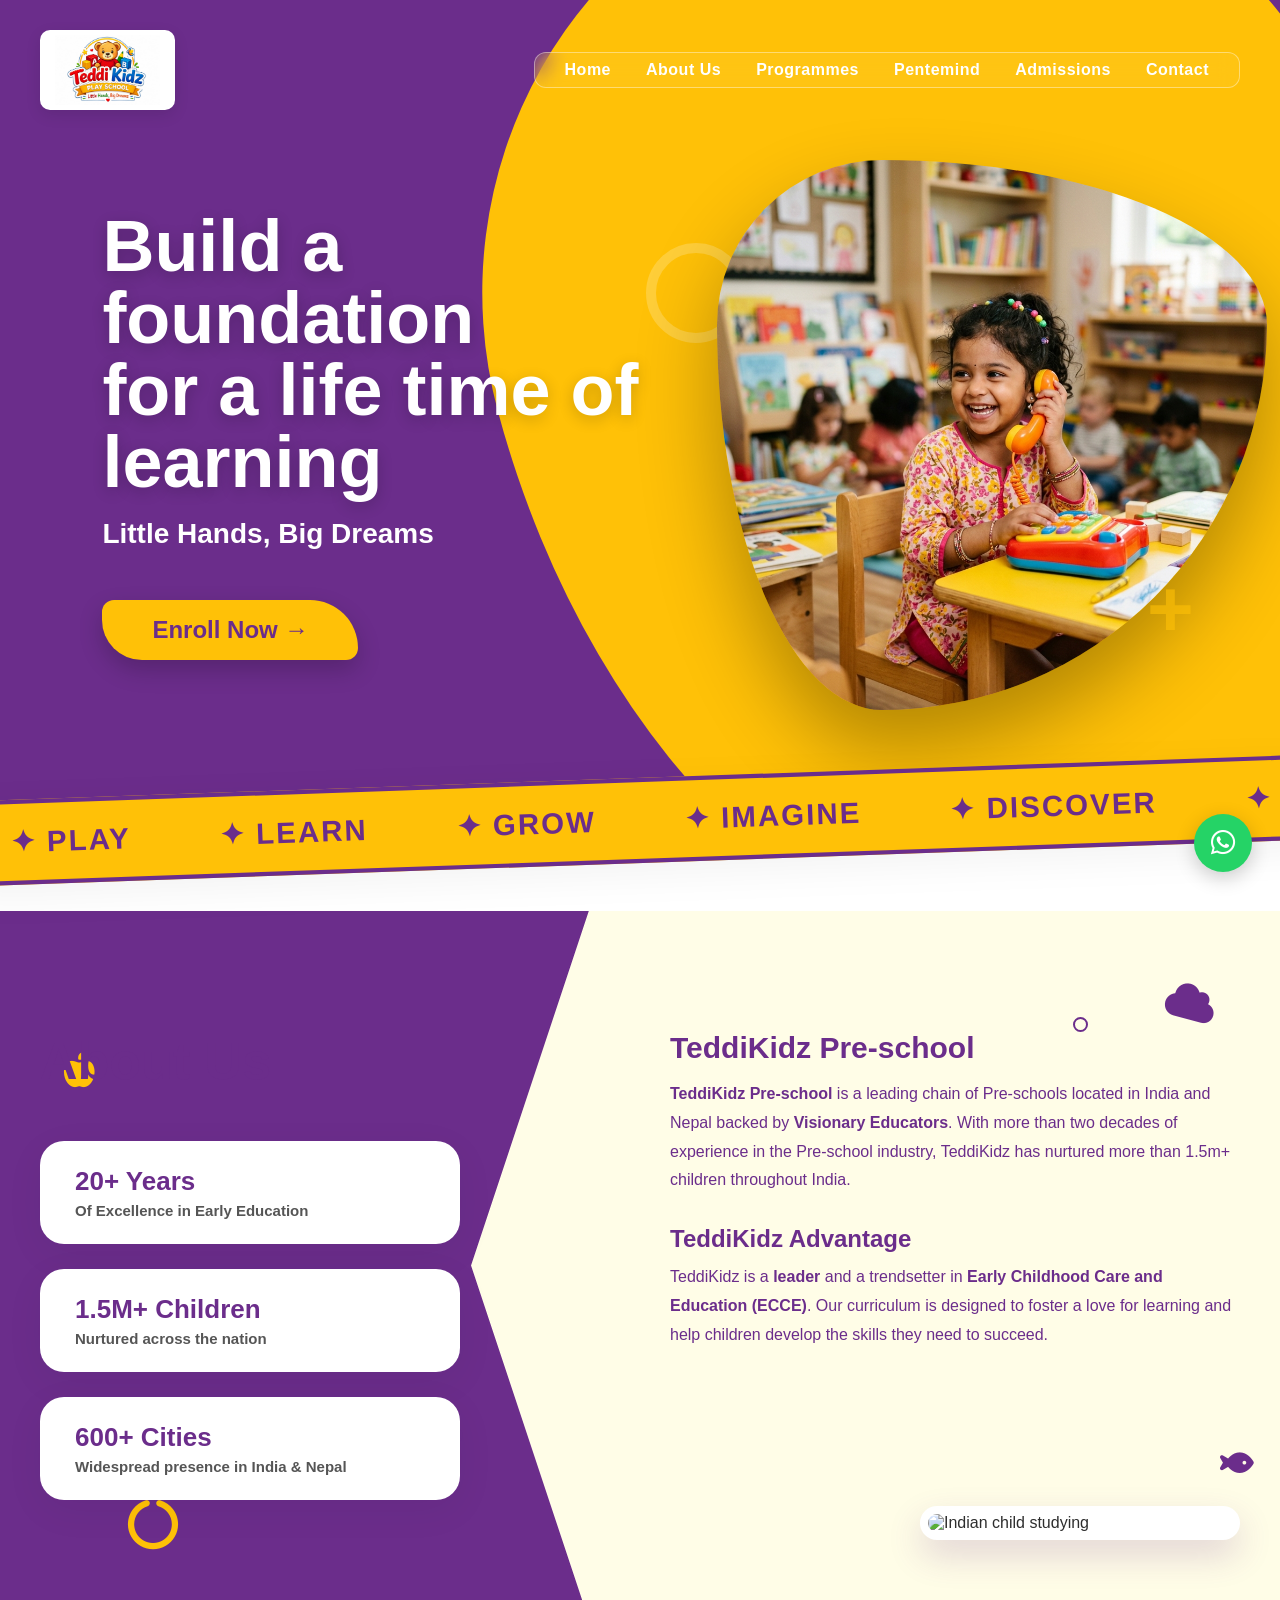
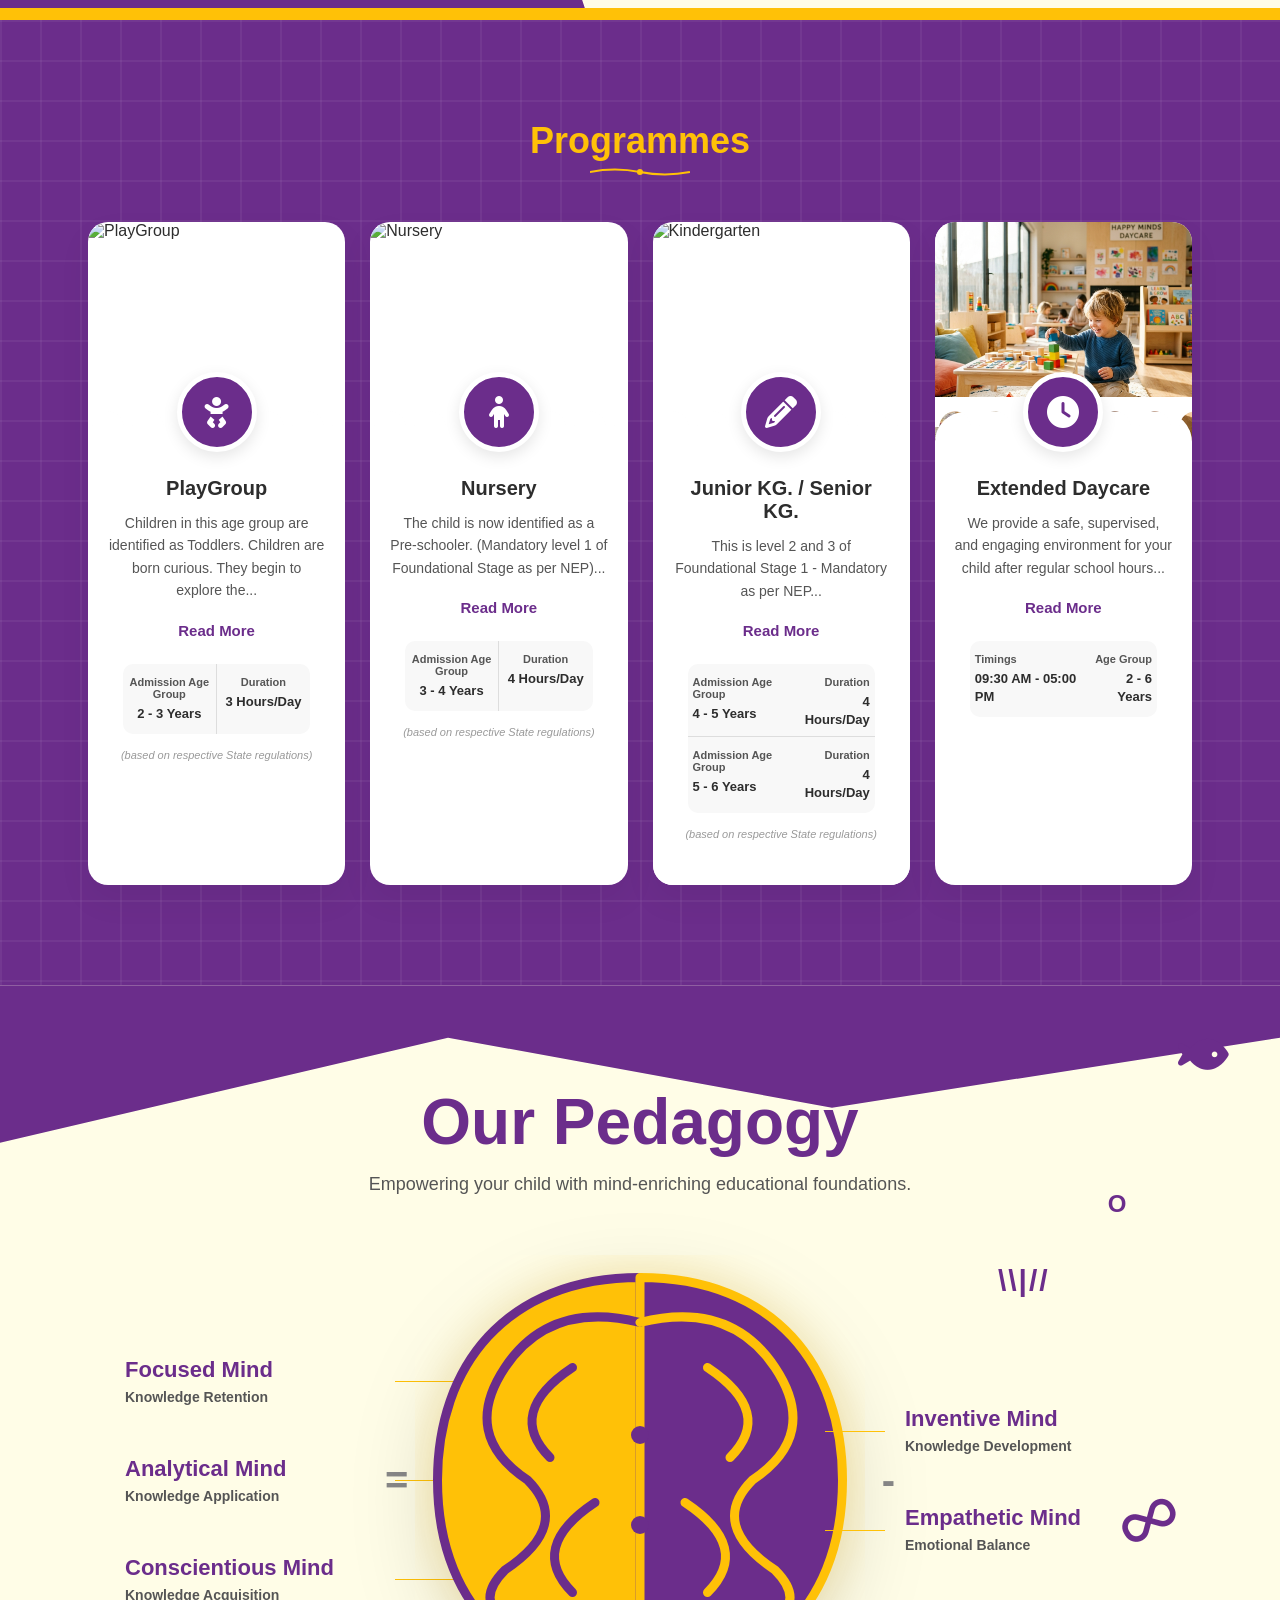
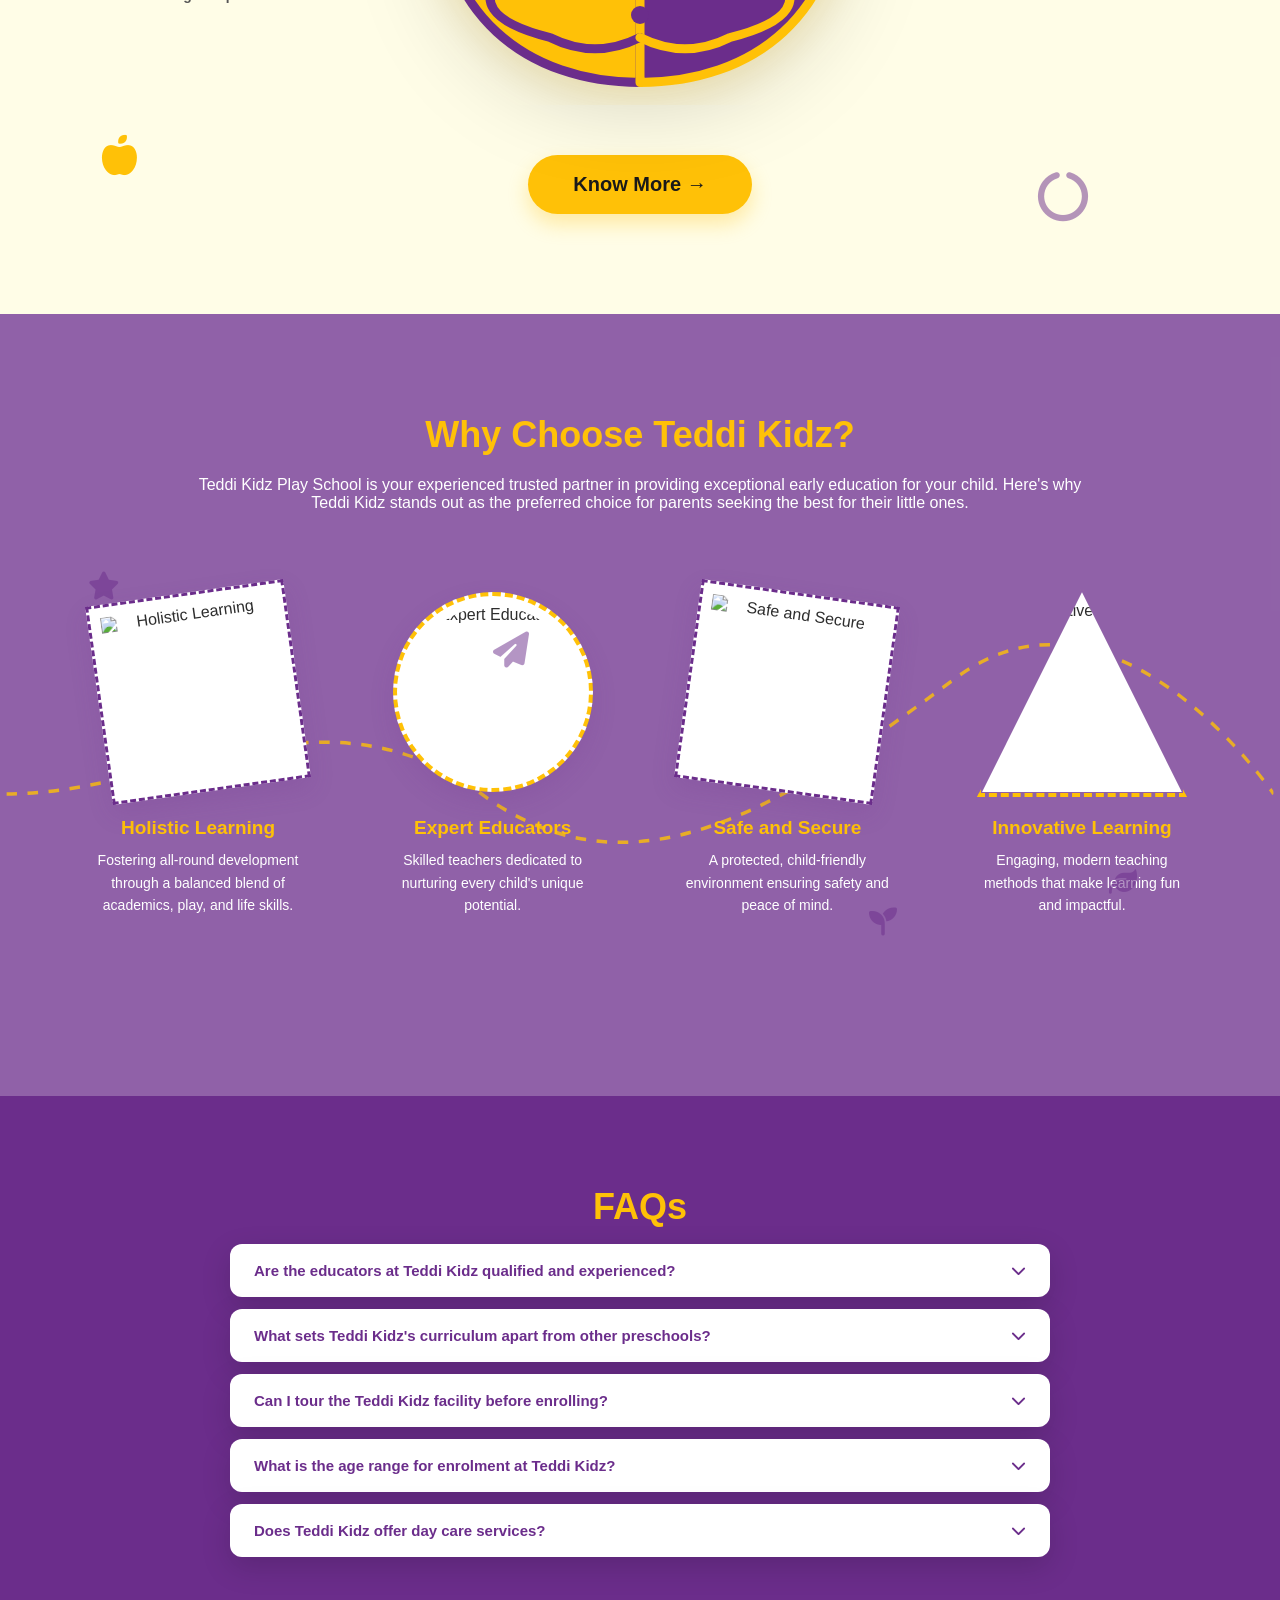
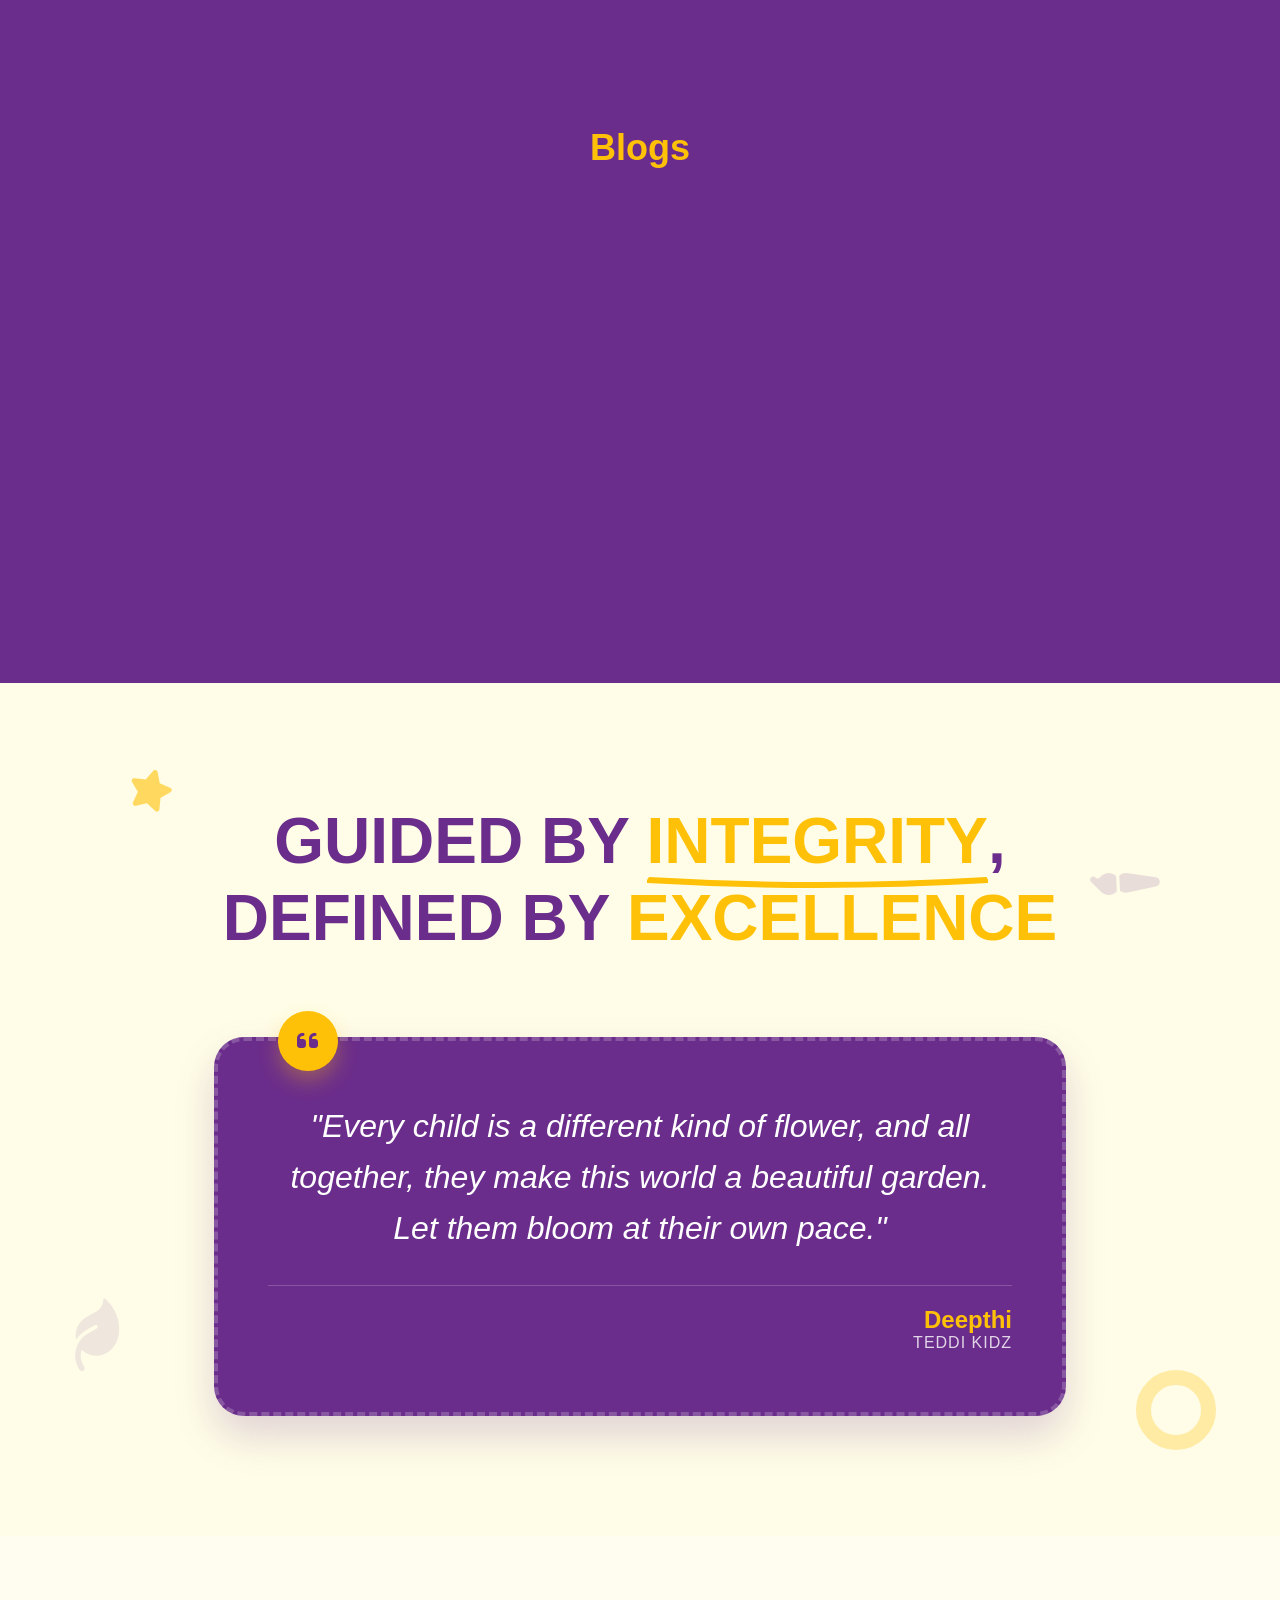
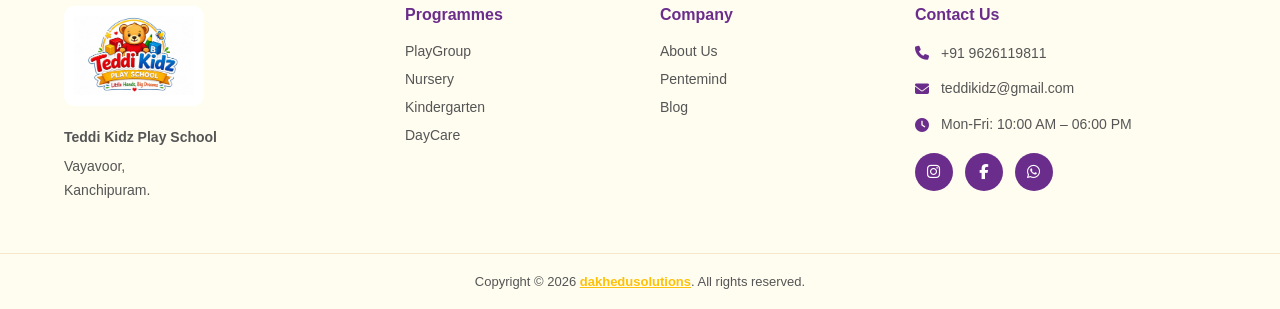
==== commit 5c62978c: "Update all website instances of Teddy/TeddyKidz to Teddi/TeddiKidz" ====
--- a/index.html
+++ b/index.html
@@ -3,8 +3,8 @@
 <head>
     <meta charset="UTF-8">
     <meta name="viewport" content="width=device-width, initial-scale=1.0">
-    <title>TeddyKidz - Build a Foundation for a Lifetime of Learning</title>
-    <meta name="description" content="TeddyKidz Preschool - Nurturing little minds with love and creativity. Admission Open!">
+    <title>TeddiKidz - Build a Foundation for a Lifetime of Learning</title>
+    <meta name="description" content="TeddiKidz Preschool - Nurturing little minds with love and creativity. Admission Open!">
     <link rel="preconnect" href="https://fonts.googleapis.com">
     <link rel="preconnect" href="https://fonts.gstatic.com" crossorigin>
     <link href="https://fonts.googleapis.com/css2?family=Outfit:wght@300;400;500;600;700;800;900&display=swap" rel="stylesheet">
@@ -30,7 +30,7 @@
                     <li><a href="#programmes">Programmes</a></li>
                     <li><a href="#pedagogy">Pentemind</a></li>
                     <li><a href="admission.html" target="_blank">Admissions</a></li>
-                    <li><a href="https://wa.me/919626119811?text=Hi%20TeddyKidz%2C%20I%20have%20an%20inquiry%20and%20would%20like%20to%20connect%20with%20you." target="_blank">Contact</a></li>
+                    <li><a href="https://wa.me/919626119811?text=Hi%20TeddiKidz%2C%20I%20have%20an%20inquiry%20and%20would%20like%20to%20connect%20with%20you." target="_blank">Contact</a></li>
                 </ul>
             </div>
         </div>
@@ -51,21 +51,25 @@
     
     <div class="hero-content">
         <h1 class="desktop-only">Build a foundation<br>for a life time of<br>learning</h1>
-        <h1 class="mobile-only">Build a foundation<br>for a <span class="highlight-yellow">lifetime</span> of learning</h1>
+        <h1 class="mobile-only">Build a<br>foundation<br>for a <span class="highlight-yellow">lifetime</span><br>of learning</h1>
         
         <!-- Heart Doodle Underline for Mobile -->
         <div class="hero-divider-mobile mobile-only">
             <span class="divider-line"></span>
-            <i class="fas fa-heart divider-heart"></i>
+            <i class="far fa-heart divider-heart"></i>
         </div>
         
         <p class="hero-tagline desktop-only">Little Hands, Big Dreams</p>
         <p class="hero-tagline mobile-only">Nurturing curious minds today, inspiring leaders tomorrow.</p>
         
-        <a href="admission.html" target="_blank" class="enroll-banner">
+        <a href="admission.html" target="_blank" class="enroll-banner desktop-only">
             Enroll Now &rarr;
         </a>
     </div>
+    
+    <a href="admission.html" target="_blank" class="enroll-banner mobile-only">
+        Enroll Now &rarr;
+    </a>
     
     <div class="hero-right">
         <div class="hero-child-frame">
@@ -146,11 +150,11 @@
 
         <div class="about-cream-side">
             <div class="about-text-content" data-reveal>
-                <h3>TeddyKidz Pre-school</h3>
-                <p><strong>TeddyKidz Pre-school</strong> is a leading chain of Pre-schools located in India and Nepal backed by <strong>Visionary Educators</strong>. With more than two decades of experience in the Pre-school industry, TeddyKidz has nurtured more than 1.5m+ children throughout India.</p>
+                <h3>TeddiKidz Pre-school</h3>
+                <p><strong>TeddiKidz Pre-school</strong> is a leading chain of Pre-schools located in India and Nepal backed by <strong>Visionary Educators</strong>. With more than two decades of experience in the Pre-school industry, TeddiKidz has nurtured more than 1.5m+ children throughout India.</p>
                 
-                <h4>TeddyKidz Advantage</h4>
-                <p>TeddyKidz is a <strong>leader</strong> and a trendsetter in <strong>Early Childhood Care and Education (ECCE)</strong>. Our curriculum is designed to foster a love for learning and help children develop the skills they need to succeed.</p>
+                <h4>TeddiKidz Advantage</h4>
+                <p>TeddiKidz is a <strong>leader</strong> and a trendsetter in <strong>Early Childhood Care and Education (ECCE)</strong>. Our curriculum is designed to foster a love for learning and help children develop the skills they need to succeed.</p>
             </div>
             
             <div class="about-child-bottom" data-reveal>
@@ -387,7 +391,7 @@
         </div>
 
         <div class="pedagogy-footer-full">
-            <a href="https://wa.me/919626119811?text=Hi%20TeddyKidz%2C%20I%20want%20to%20know%20more%20about%20your%20Pentemind%20pedagogy%20framework." target="_blank" class="btn btn-yellow-pill">Know More &rarr;</a>
+            <a href="https://wa.me/919626119811?text=Hi%20TeddiKidz%2C%20I%20want%20to%20know%20more%20about%20your%20Pentemind%20pedagogy%20framework." target="_blank" class="btn btn-yellow-pill">Know More &rarr;</a>
         </div>
     </div>
 </section>
@@ -628,7 +632,7 @@
 </footer>
 
 <!-- WhatsApp Floating -->
-<a href="https://wa.me/919626119811?text=Hi%20TeddyKidz%2C%20I%20have%20an%20inquiry%20and%20would%20like%20to%20connect%20with%20you." class="whatsapp-fab" target="_blank">
+<a href="https://wa.me/919626119811?text=Hi%20TeddiKidz%2C%20I%20have%20an%20inquiry%20and%20would%20like%20to%20connect%20with%20you." class="whatsapp-fab" target="_blank">
     <i class="fab fa-whatsapp"></i>
 </a>
 
--- a/style.css
+++ b/style.css
@@ -1,5 +1,5 @@
 /* =========================================
-   TEDDYKIDZ - Complete Stylesheet
+   TEDDIKIDZ - Complete Stylesheet
    Matching Kidzee.com UI Design
    ========================================= */
 
@@ -1044,10 +1044,10 @@
     /* HERO FIX */
     .hero { 
         flex-direction: column !important; 
-        text-align: center; 
-        padding: 100px 20px 50px !important; 
+        text-align: left !important; 
+        padding: 0 !important; 
         min-height: auto; 
-        gap: 40px; 
+        gap: 0 !important; 
         background: var(--yellow) !important;
         position: relative;
         overflow: hidden !important;
@@ -1055,13 +1055,14 @@
     .blob-1 { 
         position: absolute !important;
         background: var(--purple) !important; 
-        width: 140vw !important; 
-        height: 60vh !important; 
-        top: -5vh !important; 
-        left: -20vw !important; 
-        border-radius: 0 0 50% 50% / 0 0 35% 35% !important;
+        width: 150vw !important; 
+        height: 68% !important; 
+        top: -10vh !important; 
+        left: -35vw !important; 
+        border-radius: 0 0 50% 40% / 0 0 75% 50% !important;
         z-index: 1 !important;
         transform: rotate(-8deg) !important;
+        display: block !important;
     }
     .blob-2 { 
         display: none !important; 
@@ -1069,59 +1070,65 @@
     
     .deco-airplane {
         position: absolute;
-        top: 8%;
-        right: 12%;
+        top: 6%;
+        right: 8%;
         font-size: 32px;
-        color: rgba(255, 255, 255, 0.25);
-        z-index: 5;
+        color: rgba(107, 45, 139, 0.25) !important;
+        z-index: 10;
         transform: rotate(15deg);
+        display: block !important;
     }
     .deco-star {
         position: absolute;
-        top: 28%;
-        right: 15%;
+        top: 38%;
+        right: 12%;
         font-size: 26px;
-        color: rgba(255, 255, 255, 0.15);
-        z-index: 5;
+        color: rgba(255, 255, 255, 0.2) !important;
+        z-index: 10;
         transform: rotate(20deg);
+        display: block !important;
     }
     .deco-dots {
         position: absolute;
-        top: 38%;
-        left: 6%;
-        width: 45px;
+        top: 42%;
+        left: 4%;
+        width: 40px;
         height: 70px;
         background-image: radial-gradient(rgba(255, 255, 255, 0.15) 20%, transparent 20%);
         background-size: 12px 12px;
-        z-index: 5;
+        z-index: 10;
+        display: block !important;
     }
     
     .hero-content { 
         width: 100%; 
-        padding: 0; 
-        order: 1; 
-        animation: none; 
-        opacity: 1; 
-        transform: none; 
+        padding: 120px 24px 20px !important; 
+        background: transparent !important;
+        text-align: left !important;
+        position: relative;
         z-index: 10;
-        position: relative;
-    }
+    }
+    .hero-content::after {
+        display: none !important;
+    }
+    
     .hero-content h1 { 
         font-family: 'Outfit', sans-serif;
-        font-size: 2.5rem !important; 
+        font-size: 2.6rem !important; 
         font-weight: 800;
         margin-bottom: 5px; 
         text-shadow: 0 2px 10px rgba(0,0,0,0.15); 
         line-height: 1.25 !important; 
         color: var(--white);
+        text-align: left !important;
     }
     
     .hero-divider-mobile {
         display: flex !important;
         align-items: center;
-        justify-content: center;
+        justify-content: flex-start !important;
         gap: 10px;
-        margin: 15px auto 20px;
+        margin: 15px 0 20px !important;
     }
     .hero-divider-mobile .divider-line {
         width: 85px;
@@ -1140,17 +1147,17 @@
         margin-bottom: 30px; 
         font-weight: 500; 
         color: rgba(255, 255, 255, 0.95);
-        max-width: 320px;
-        margin-left: auto;
-        margin-right: auto;
+        max-width: 100% !important;
+        margin-left: 0 !important;
+        margin-right: 0 !important;
+        text-align: left !important;
     }
     
     .hero-right { 
         width: 100%; 
-        order: 2; 
-        padding: 0; 
-        margin-top: 10px; 
-        z-index: 10;
+        padding: 40px 24px 60px !important; 
+        background: transparent !important;
+        z-index: 5;
         position: relative;
     }
     .hero-child-frame { 
@@ -1213,21 +1220,25 @@
         font-weight: 700;
     }
     
-    .enroll-banner { 
+    .enroll-banner.mobile-only { 
         font-size: 1.15rem; 
         padding: 14px 38px; 
         border-radius: 50px; 
         box-shadow: 0 8px 20px rgba(0,0,0,0.25); 
-        transform: none; 
-        display: inline-flex; 
+        transform: none !important; 
+        opacity: 1 !important;
+        display: inline-flex !important; 
         width: auto; 
-        margin: 0 auto; 
+        margin: 20px 0 0 24px !important; 
+        align-self: flex-start !important;
         border: 2px solid var(--white);
         background: var(--yellow);
         color: var(--purple);
-    }
-    .enroll-banner:hover {
-        transform: scale(1.05);
+        z-index: 12;
+        position: relative;
+    }
+    .enroll-banner.mobile-only:hover {
+        transform: scale(1.05) !important;
     }
     
     /* ABOUT FIX */
